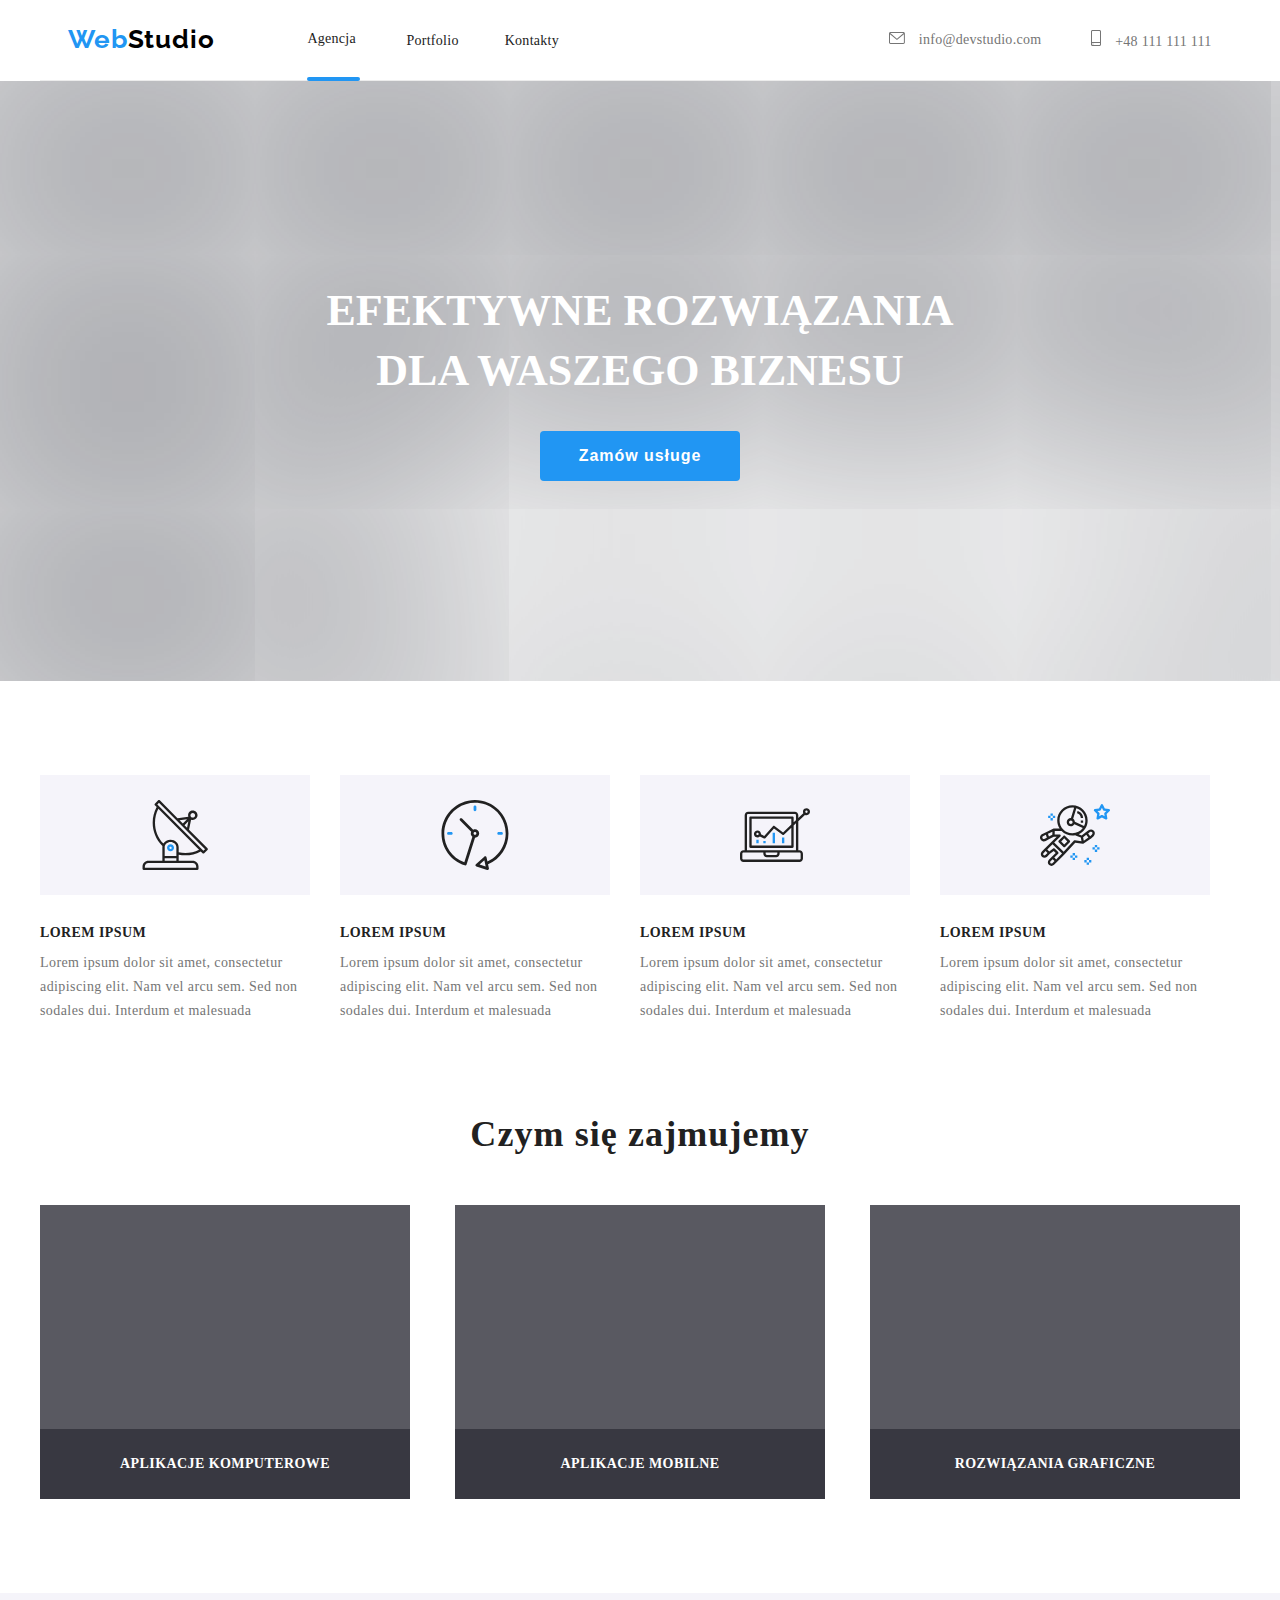
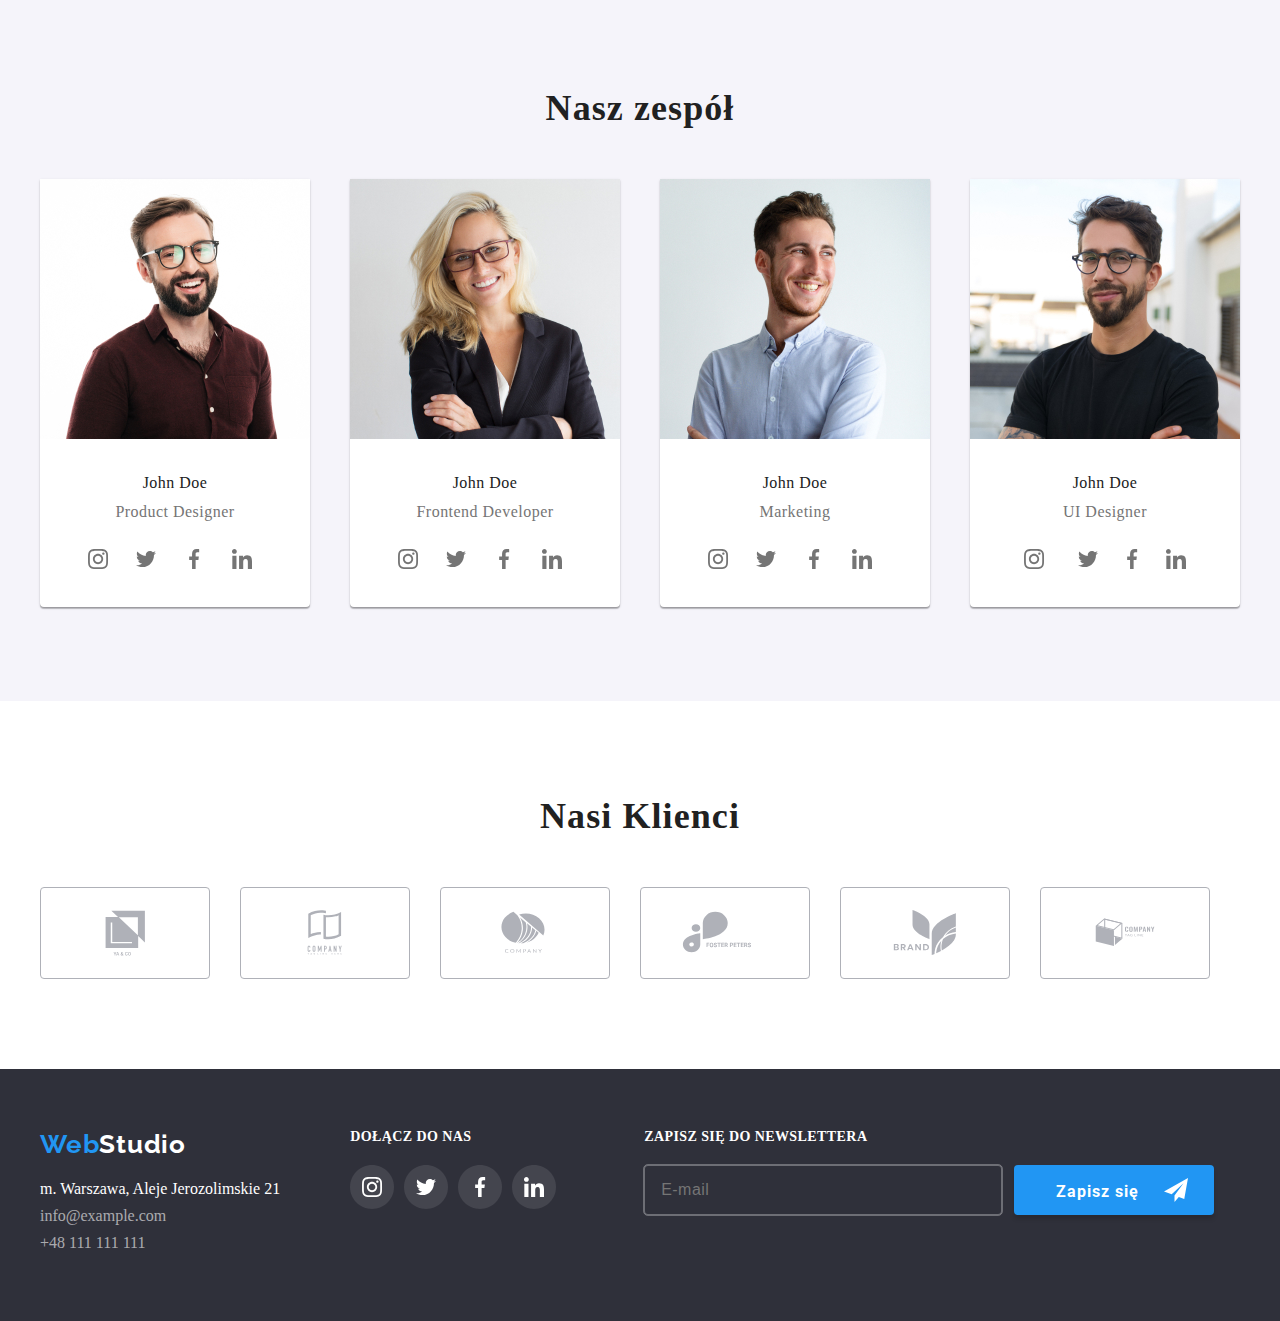
==== index.html @ 2e84eb8b "first commit" ====
<!DOCTYPE html>
<html lang="en">
  <head>
    <meta name="viewport" content="width=device-width, initial-scale=1.0" />
    <title>Studio</title>
    <link rel="preconnect" href="https://fonts.googleapis.com" />
    <link rel="preconnect" href="https://fonts.gstatic.com" crossorigin />
    <link
      href="https://fonts.googleapis.com/css2?family=Raleway:wght@700&family=Roboto:wght@400;500;700;900&display=swap"
      rel="stylesheet"
    />
    <link
      rel="stylesheet"
      href="https://cdnjs.cloudflare.com/ajax/libs/modern-normalize/1.1.0/modern-normalize.min.css"
      integrity="sha512-wpPYUAdjBVSE4KJnH1VR1HeZfpl1ub8YT/NKx4PuQ5NmX2tKuGu6U/JRp5y+Y8XG2tV+wKQpNHVUX03MfMFn9Q=="
      crossorigin="anonymous"
      referrerpolicy="no-referrer"
    />
    <link rel="stylesheet" href="css/styles_index.css" />
  </head>
  <body>
    <header>
      <div class="container">
        <div class="wrapper">
          <div class="navigation">
            <section>
              <h3>
                <a class="web-logo" href="index.html">
                  <span>Web</span><span class="web-logo1">Studio</span></a
                >
              </h3>
            </section>
            <nav>
              <ul class="index-menu">
                <li>
                  <a class="link" href="./index.html">Agencja</a>
                  <div class="active-site"></div>
                </li>
                <li><a class="link" href="./portfolio.html">Portfolio</a></li>
                <li><a class="link" href="#">Kontakty</a></li>
              </ul>
            </nav>
          </div>
          <section>
            <ul class="kontakt-index" style="display: flex">
              <li class="menu-kontact-list">
                <a
                  class="menu-kontakt-link link"
                  href="mailto:info@devstudio.com"
                  ><svg class="menu-icon" width="16" height="12">
                    <use href="zdjęcia/icon.svg#icon-envelope-1"></use>
                  </svg>
                  info@devstudio.com</a
                >
              </li>
              <li class="icon-header">
                <a class="menu-kontakt-link" href="tel:+48111111111">
                  <svg class="menu-icon" width="10" height="16">
                    <use href="./zdjęcia/icon.svg#icon-smartphone"></use>
                  </svg>
                  +48 111 111 111</a
                >
              </li>
            </ul>
          </section>
        </div>
      </div>
    </header>
    <main>
      <section class="poster-mid">
        <div class="container">
          <div class="post-mid-photo">
            <h1 class="solutions-letter">
              EFEKTYWNE ROZWIĄZANIA DLA WASZEGO BIZNESU
            </h1>
            <button class="button-service" type="button" data-modal-open>
              Zamów usługe
            </button>
            <div class="backdrop is-hidden" data-modal>
              <div class="modal">
                <button class="modal-close" data-modal-close>
                  <svg class="icon-close-modal" width="30" height="30">
                    <use href="zdjęcia/icon.svg#icon-close"></use>
                  </svg>
                </button>
                <form class="display-modal">
                  <h4 class="modal-h4">
                    Zostaw swoje dane w formularzu poniżej
                  </h4>
                  <div class="modal-label-name">
                    <label class="label-icon-name">
                      <span>Imie</span>
                      <svg class="icon-name-modal" width="18" height="18">
                        <use href="zdjęcia/icon.svg#icon-name"></use>
                      </svg>
                      <input
                        required
                        class="modal-name"
                        type="text"
                        name="username"
                      />
                    </label>
                  </div>
                  <div class="modal-label-phone">
                    <label class="label-icon-phone">
                      <span>Telefon</span>
                      <svg class="icon-phone-modal" width="18" height="18">
                        <use href="zdjęcia/icon.svg#icon-phone"></use>
                      </svg>
                      <input
                        required
                        class="modal-tel"
                        type="tel"
                        name="phone"
                      />
                    </label>
                  </div>
                  <div class="modal-label-mail">
                    <label class="label-icon-mail">
                      <span>Email</span>
                      <svg class="icon-mail-modal" width="18" height="18">
                        <use href="zdjęcia/icon.svg#icon-email"></use>
                      </svg>
                      <input
                        required
                        class="modal-email"
                        type="email"
                        name="email"
                      />
                    </label>
                  </div>
                  <label class="modal-label-feedback">
                    <span>Komentarz</span>
                    <textarea
                      class="modal-text text"
                      name="feedback"
                      row="5"
                      placeholder="Wprowadź tekst"
                    ></textarea>
                  </label>
                  <label class="accept-label" for="user-acceptance">
                    <input
                      required
                      class="acceptance-input checkbox-hidden"
                      type="checkbox"
                      name="acceptance"
                      id="user-acceptance"
                    />
                    <div class="acceptance-checked">
                      <svg class="vector" width="16" height="15">
                        <use
                          href="/goit-markup-hw-06/zdjęcia/icon.svg#icon-check"
                        ></use>
                      </svg>
                    </div>
                    <p>
                      Oświadczam iż akceptuję <a href=""> Regulamin </a> i
                      <a href=""> Politykę Prywatności </a>.
                    </p>
                  </label>
                  <button type="submit" class="modal-button">Wyślij</button>
                </form>
              </div>
            </div>
          </div>
        </div>
      </section>
      <!--Czym się zajmujemy-->
      <section class="empty-slot">
        <div class="container">
          <ul class="lorem-main">
            <li class="margin-lorem-index">
              <div class="box-lorem">
                <svg class="icon-group" width="70" height="70">
                  <use href="zdjęcia/icon.svg#icon-Group"></use>
                </svg>
              </div>
              <h4 class="h4">LOREM IPSUM</h4>
              <p class="lorem-description">
                Lorem ipsum dolor sit amet, consectetur adipiscing elit. Nam vel
                arcu sem. Sed non sodales dui. Interdum et malesuada
              </p>
            </li>
            <li class="margin-lorem-index">
              <div class="box-lorem">
                <svg class="icon-group" width="70" height="70">
                  <use href="zdjęcia/icon.svg#icon-clock-1"></use>
                </svg>
              </div>
              <h4 class="h4">LOREM IPSUM</h4>
              <p class="lorem-description">
                Lorem ipsum dolor sit amet, consectetur adipiscing elit. Nam vel
                arcu sem. Sed non sodales dui. Interdum et malesuada
              </p>
            </li>
            <li class="margin-lorem-index">
              <div class="box-lorem">
                <svg class="icon-group" width="70" height="70">
                  <use href="zdjęcia/icon.svg#icon-diagram-1"></use>
                </svg>
              </div>
              <h4 class="h4">LOREM IPSUM</h4>
              <p class="lorem-description">
                Lorem ipsum dolor sit amet, consectetur adipiscing elit. Nam vel
                arcu sem. Sed non sodales dui. Interdum et malesuada
              </p>
            </li>
            <li class="margin-lorem-index">
              <div class="box-lorem">
                <svg class="icon-group" width="70" height="70">
                  <use href="zdjęcia/icon.svg#icon-astronaut-1"></use>
                </svg>
              </div>
              <h4 class="h4">LOREM IPSUM</h4>
              <p class="lorem-description">
                Lorem ipsum dolor sit amet, consectetur adipiscing elit. Nam vel
                arcu sem. Sed non sodales dui. Interdum et malesuada
              </p>
            </li>
          </ul>
        </div>
        <div class="container">
          <h2 class="h2-what-we-do">Czym się zajmujemy</h2>
          <ul class="photo-what-we-do-index">
            <li>
              <div class="what-we-do-1 frame-what-we-do-description">
                <h3 class="what-we-do-description">APLIKACJE KOMPUTEROWE</h3>
              </div>
            </li>
            <li>
              <div class="what-we-do-2 frame-what-we-do-description">
                <h3 class="what-we-do-description">APLIKACJE MOBILNE</h3>
              </div>
            </li>
            <li>
              <div class="what-we-do-3 frame-what-we-do-description">
                <h3 class="what-we-do-description">ROZWIĄZANIA GRAFICZNE</h3>
              </div>
            </li>
          </ul>
        </div>
      </section>
      <section class="our-team-background">
        <div class="container">
          <!--Nasz zespół-->
          <h2 class="h2-our-team-index">Nasz zespół</h2>
          <ul class="our-team-photo-index">
            <li class="our-team-frame-index">
              <img
                src="zdjęcia/zespół/Facet_w_bordowej_koszuli.jpg"
                alt="Facet_w_bordowej_koszuli"
                width="270"
                height="260"
              />
              <h3 class="our-team-name">John Doe</h3>
              <p class="our-team-jobs-index">Product Designer</p>
              <div class="icon-team">
                <ul class="ul-our-team">
                  <li class="list-social">
                    <svg class="icon-social-team" width="44" height="44">
                      <use href="zdjęcia/icon.svg#icon-inst-2"></use>
                    </svg>
                    <svg class="icon-social-team" width="44" height="44">
                      <use href="zdjęcia/icon.svg#icon-twit"></use>
                    </svg>
                    <svg class="icon-social-team" width="44" height="44">
                      <use href="zdjęcia/icon.svg#icon-fb"></use>
                    </svg>
                    <svg class="icon-social-team" width="44" height="44">
                      <use href="zdjęcia/icon.svg#icon-inlink"></use>
                    </svg>
                  </li>
                </ul>
              </div>
            </li>
            <li class="our-team-frame-index">
              <img
                src="zdjęcia/zespół/Kobieta_w_czarnej_koszuli.jpg"
                alt="Kobieta_w_czarnej_koszuli"
                width="270"
                height="260"
              />
              <h3 class="our-team-name">John Doe</h3>
              <p class="our-team-jobs-index">Frontend Developer</p>
              <div class="icon-team">
                <ul class="ul-our-team">
                  <li class="list-social">
                    <a
                      class="footer-social-link"
                      href="https://www.instagram.com"
                      target="_blank"
                    ></a>
                    <svg class="icon-social-team" width="44" height="44">
                      <use href="zdjęcia/icon.svg#icon-inst-2"></use>
                    </svg>
                    <svg class="icon-social-team" width="44" height="44">
                      <use href="zdjęcia/icon.svg#icon-twit"></use>
                    </svg>
                    <svg class="icon-social-team" width="44" height="44">
                      <use href="zdjęcia/icon.svg#icon-fb"></use>
                    </svg>
                    <svg class="icon-social-team" width="44" height="44">
                      <use href="zdjęcia/icon.svg#icon-inlink"></use>
                    </svg>
                  </li>
                </ul>
              </div>
            </li>
            <li class="our-team-frame-index">
              <img
                src="zdjęcia/zespół/Facet_w_niebieskiej_koszuli.jpg"
                alt="Facet_w_niebieskiej_koszuli"
                width="270"
                height="260"
              />
              <h3 class="our-team-name">John Doe</h3>
              <p class="our-team-jobs-index">Marketing</p>
              <div class="icon-team">
                <ul class="ul-our-team">
                  <li class="list-social">
                    <a
                      class="footer-social-link"
                      href="https://www.instagram.com"
                      target="_blank"
                    ></a>
                    <svg class="icon-social-team" width="44" height="44">
                      <use href="zdjęcia/icon.svg#icon-inst-2"></use>
                    </svg>
                    <svg class="icon-social-team" width="44" height="44">
                      <use href="zdjęcia/icon.svg#icon-twit"></use>
                    </svg>
                    <svg class="icon-social-team" width="44" height="44">
                      <use href="zdjęcia/icon.svg#icon-fb"></use>
                    </svg>
                    <svg class="icon-social-team" width="44" height="44">
                      <use href="zdjęcia/icon.svg#icon-inlink"></use>
                    </svg>
                  </li>
                </ul>
              </div>
            </li>
            <li class="our-team-frame-index">
              <img
                src="zdjęcia/zespół/facet_w_czarnej_koszulce.jpg"
                alt="facet_w_czarnej_koszulce"
                width="270"
                height="260"
              />
              <h3 class="our-team-name">John Doe</h3>
              <p class="our-team-jobs-index">UI Designer</p>
              <div>
                <ul class="ul-our-team">
                  <li class="list-social">
                    <svg class="icon-social-team" width="44" height="44">
                      <use href="zdjęcia/icon.svg#icon-inst-2"></use>
                    </svg>
                  </li>
                  <li>
                    <svg class="icon-social-team" width="44" height="44">
                      <use href="zdjęcia/icon.svg#icon-twit"></use>
                    </svg>
                  </li>
                  <li>
                    <svg class="icon-social-team" width="44" height="44">
                      <use href="zdjęcia/icon.svg#icon-fb"></use>
                    </svg>
                  </li>
                  <li>
                    <svg class="icon-social-team" width="44" height="44">
                      <use href="zdjęcia/icon.svg#icon-inlink"></use>
                    </svg>
                  </li>
                </ul>
              </div>
            </li>
          </ul>
        </div>
      </section>
      <section>
        <div class="container">
          <h2 class="h2-our-customers">Nasi Klienci</h2>
          <ul class="our-customers-list">
            <li>
              <a class="social-icon-links" href="#">
                <div class="our-customers-frame">
                  <svg class="icon-customers" width="106" height="46">
                    <use href="zdjęcia/icon.svg#icon-Union"></use>
                  </svg></div
              ></a>
            </li>
            <li>
              <a class="social-icon-links" href="#">
                <div class="our-customers-frame">
                  <svg class="icon-customers" width="106" height="52">
                    <use href="zdjęcia/icon.svg#icon-company-ne"></use>
                  </svg></div
              ></a>
            </li>
            <li>
              <a class="social-icon-links" href="#">
                <div class="our-customers-frame">
                  <svg class="icon-customers" width="106" height="60">
                    <use href="zdjęcia/icon.svg#icon-company"></use>
                  </svg></div
              ></a>
            </li>
            <li>
              <a class="social-icon-links" href="#">
                <div class="our-customers-frame">
                  <svg class="icon-customers" width="106" height="60">
                    <use href="zdjęcia/icon.svg#icon-foster"></use>
                  </svg></div
              ></a>
            </li>
            <li>
              <a class="social-icon-links" href="#">
                <div class="our-customers-frame">
                  <svg class="icon-customers" width="106" height="60">
                    <use href="zdjęcia/icon.svg#icon-brand"></use>
                  </svg></div
              ></a>
            </li>
            <li>
              <a class="social-icon-links" href="#">
                <div class="our-customers-frame">
                  <svg class="icon-customers" width="106" height="60">
                    <use href="zdjęcia/icon.svg#icon-tagline"></use>
                  </svg></div
              ></a>
            </li>
          </ul>
        </div>
      </section>
    </main>
    <footer>
      <div class="container">
        <div class="footer-wrap">
          <div class="footer-logo">
            <a href="index.html" class="web-logo-footer"
              ><span>Web</span><span class="web-logo-footer-2">Studio</span>
            </a>
            <ul>
              <li class="footer-adress">
                <a
                  class="link-footer"
                  href="https://goo.gl/maps/wcyMzufaztNmCodf6"
                  target="_blank"
                  >m. Warszawa, Aleje Jerozolimskie 21</a
                >
              </li>
              <li class="footer-link">
                <a class="mail-tel-footer" href="mailto:info@example.com"
                  >info@example.com</a
                >
              </li>
              <li>
                <a class="mail-tel-footer" href="tel:+48111111111"
                  >+48 111 111 111</a
                >
              </li>
            </ul>
          </div>
          <div>
            <h4 class="h4-footer">DOŁĄCZ DO NAS</h4>
            <ul class="ul-footer">
              <li class="list-footer">
                <a
                  class="footer-social-link"
                  href="https://www.instagram.com"
                  target="_blank"
                ></a>
                <svg class="icon-social-fotter" width="44" height="44">
                  <use href="zdjęcia/icon.svg#icon-instfooter"></use>
                </svg>
              </li>
              <li class="list-footer">
                <a
                  class="footer-social-link"
                  href="https://www.instagram.com"
                  target="_blank"
                ></a>
                <svg class="icon-social-fotter" width="44" height="44">
                  <use href="zdjęcia/icon.svg#icon-twitfooter"></use>
                </svg>
              </li>
              <li class="list-footer">
                <a
                  class="footer-social-link"
                  href="https://www.instagram.com"
                  target="_blank"
                ></a>
                <svg class="icon-social-fotter" width="44" height="44">
                  <use href="zdjęcia/icon.svg#icon-fbfooter"></use>
                </svg>
              </li>
              <li class="list-footer">
                <a
                  class="footer-social-link"
                  href="https://www.instagram.com"
                  target="_blank"
                ></a>
                <svg class="icon-social-fotter" width="44" height="44">
                  <use href="zdjęcia/icon.svg#icon-infooter"></use>
                </svg>
              </li>
            </ul>
          </div>
          <div>
            <form class="newsletter-flex">
              <label class="newsletter">
                ZAPISZ SIĘ DO NEWSLETTERA
                <input
                  required
                  class="input-newsletter"
                  type="email"
                  name="email"
                  placeholder="E-mail"
                />
              </label>
              <button type="submit" class="newsletter-footer-button">
                Zapisz się
                <svg class="icon-newsletter-fotter" width="24" height="24">
                  <use href="zdjęcia/icon.svg#icon-letter"></use>
                </svg>
              </button>
            </form>
          </div>
        </div>
      </div>
    </footer>
    <script src="./modal/modal.js"></script>
  </body>
</html>
---- css/styles_index.css ----
* {
    box-sizing: border-box;
    margin: 0;
    padding: 0;
}



:root {
    --main-black: #212121;
    --main-grey: #757575;
    --main-blue: #2196F3;
    --main-white: #FFFFFF;
    --second-black: #000000;
    --border-color: #ECECEC;
    --background-color-icon: #F5F4FA;
    --icon-fill-color: #afb1b8;
    --cubic-bezier: cubic-bezier(0.4, 0, 0.2, 1);
}

.container {
    width: 1200px;
    margin: 0 auto;
}

a {
    text-decoration: none;
}

ul {
    list-style-type: none;
}

/* Header - Main - index */

.wrapper {
    display: flex;
    justify-content: center;
    align-items: center;
    border-bottom: solid 1px;
    border-color: var(--border-color);
}

.navigation {
    display: flex;
    justify-content: flex-start;
    align-items: center;
    list-style-type: none;
    padding-top: 24px;
    padding-bottom: 25px;
    gap: 93px;
}

.web-logo {
    font-family: 'Raleway';
    font-style: normal;
    font-weight: 700;
    font-size: 26px;
    line-height: 31px;
    letter-spacing: 0.03em;
    color: var(--main-blue);
}

.web-logo1 {
    font-family: 'Raleway';
    font-style: normal;
    font-weight: 700;
    font-size: 26px;
    line-height: 31px;
    letter-spacing: 0.03em;
    color: var(--second-black);
}

.index-menu {
    display: flex;
    justify-content: space-between;
    align-items: center;
    list-style-type: none;
    gap: 46px;
    
}

.menu {
    font-weight: 500;
    font-size: 14px;
    line-height: 1.15;
    letter-spacing: 0.02em;
    color: var(--main-grey);
}

.kontakt-index {
    gap: 50px;
    margin-left: 330px;
    color: var(--main-grey);

}

.menu-icon {
    fill: currentColor;
    margin-right: 10px;
}

.link{
    font-weight: 500;
    font-size: 14px;
    line-height: 16px;
    letter-spacing: 0.02em;
    color: var(--main-black);
}



.link:hover, .menu:hover, .menu-icon:hover {
    color: var(--main-blue);
}

.active-site {
    background: #2196F3;
    border-radius: 2px;
    position: relative;
    top: 30px;
}

.active-site::after {
    content: "";
    display: block;
    width: 53px;
    height: 4px;
    background-color: blue;
    visibility: hidden;
    
}


.menu-kontakt-link {
    font-weight: 500;
    font-size: 14px;
    line-height: 16px;
    letter-spacing: 0.02em;
    color: var(--main-grey);
    }


.menu-kontakt-link:hover,
.menu-kontakt-link:focus {
    color: var(--main-blue);
}



/* MainSection - Poster - Button */

.poster-mid {
    height: 600px;
    margin: 0;
    text-align: center;
    padding: 200px 0;
    background-size: cover;
    background-image: url(/goit-markup-hw-04/zdjęcia/Zajęcia/header.jpg);
    box-shadow: 200px 200px 400px 200px rgba(47, 48, 58, 0.39) inset;
}

.solutions-letter {
    margin: 0 auto;
    width: 696px;
    height: 120px;
    left: 452px;
    top: 280px;
    display: flex;
    justify-content: center;
    text-align: center;
    font-weight: 900;
    font-size: 44px;
    line-height: 60px;
    text-transform: uppercase;
    color: var(--main-white);
    
}

.button-service {
    background: #2196F3;
    color: var(--main-white);
    border-radius: 4px;
    font-weight: 700;
    font-size: 16px;
    line-height: 30px;
    letter-spacing: 0.06em;
    cursor: pointer;
    text-align: center;
    padding: 10px;
    width: 200px;
    border: none;
    margin-top: 30px;
}

.is-hidden {
    pointer-events: none;
    visibility: hidden;
    opacity: 0;
}

/*.modal {
    margin: auto;
    background: #ffffff;
    box-shadow: 0px 1px 3px rgba(0, 0, 0, 0.12), 0px 1px 1px rgba(0, 0, 0, 0.14),
    0px 2px 1px rgba(0, 0, 0, 0.2);
    width: 528px;
    min-height: 581px;
    top: 50%;
    left: 50%;
}*/

.modal {
    position: relative;
    width: 528px;
    height: 581px;
    text-align: center;
    background-color: #ffffff;
    cursor: auto;
    margin: auto;
}

.modal-close {
    position: relative;
    background-color: var(--white);
    cursor: pointer;
    width: 2em;
    height: 2em;
    border-radius: 50%;
    border: 1px solid rgba(0, 0, 0, 0.1);
    left: 237px;
    top: 8px;
}


.backdrop {
    display: flex;
    background-color: rgba(0, 0, 0, 0.2);
    position: fixed;
    left: 0;
    right: 0;
    top: 0;
    bottom: 0;
}

/*.display-modal {
    width: 468px;
    display: flex;
    flex-direction: column;
    justify-content: center;
    margin: 0 auto;
    margin-top: 2px;
}*/

.modal-h4 {
    font-weight: 700;
    font-size: 20px;
    line-height: 23px;
    text-align: center;
    letter-spacing: 0.03em;
    color: var(--main-black);
    margin-top: 2px;
    margin-bottom: 12px;
}


.modal-label-name {
    position: relative;
    width: 448px;
    margin: 0 auto;
}

.label-icon-name {
    display: flex;
    flex-direction: column;
    text-align: left;
    font-size: 12px;
    line-height: 1.5;
    letter-spacing: 0.01em;
    color: #757575;
    margin-bottom: 10px;
}

.icon-name-modal {
    position: absolute;
    content: '';
    top: 29px;
    left: 12px;
}

.modal-label-name:hover {
    cursor: pointer;
    fill: rgba(33, 150, 243, 1);
}

.modal-name {
    border: 1px solid rgba(33, 33, 33, 0.2);
    border-radius: 4px;
    padding-bottom: 5px;
    padding-left: 42px;
    padding-top: 12px;
    font-size: 16px;
    line-height: 1;
    transition: border 250ms cubic-bezier(0.4, 0, 0.2, 1);
    outline: 2px rgba(33, 155, 243, 1);
}

.modal-name:hover {
    border-color: rgba(33, 150, 243, 1);
}

.modal-label-phone {
    position: relative;
    width: 448px;
    margin: 0 auto;
}

.label-icon-phone {
    display: flex;
    flex-direction: column;
    text-align: left;
    font-size: 12px;
    line-height: 1.5;
    letter-spacing: 0.01em;
    color: #757575;
    margin-bottom: 10px;
}


.icon-phone-modal {
    position: absolute;
    content: '';
    top: 31px;
    left: 12px; 
}

.modal-tel {
    border: 1px solid rgba(33, 33, 33, 0.2);
        border-radius: 4px;
        padding-bottom: 5px;
        padding-left: 42px;
        padding-top: 12px;
        font-size: 16px;
        line-height: 1;
        transition: border 250ms cubic-bezier(0.4, 0, 0.2, 1);
        outline: 2px rgba(33, 155, 243, 1);
}

.modal-label-phone:hover {
    cursor: pointer;
    fill: rgba(33, 150, 243, 1);
}

.modal-tel:hover {
    border-color: rgba(33, 150, 243, 1);
}

.modal-label-mail {
    position: relative;
    width: 448px;
    margin: 0 auto;
}

.label-icon-mail {
    display: flex;
    flex-direction: column;
    text-align: left;
    font-size: 12px;
    line-height: 1.5;
    letter-spacing: 0.01em;
    color: #757575;
    margin-bottom: 10px;
}

.icon-mail-modal {
    position: absolute;
    content: '';
    top: 30px;
    left: 12px;
}

.modal-email {
    border: 1px solid rgba(33, 33, 33, 0.2);
    border-radius: 4px;
    padding-bottom: 5px;
    padding-left: 42px;
    padding-top: 12px;
    font-size: 16px;
    line-height: 1;
    transition: border 250ms cubic-bezier(0.4, 0, 0.2, 1);
    outline: 2px rgba(33, 155, 243, 1);
}

.modal-label-mail:hover {
    cursor: pointer;
    fill: rgba(33, 150, 243, 1);
}

.modal-email:hover {
    border-color: rgba(33, 150, 243, 1);
}

.modal-label-feedback {
    display: flex;
    flex-direction: column;
    text-align: left;
    font-size: 12px;
    line-height: 1.5;
    letter-spacing: 0.01em;
    color: #757575;
    margin-bottom: 10px;
    width: 448px;
    margin: 0 auto;
}

.modal-text {
    border: 1px solid rgba(33, 33, 33, 0.2);
    border-radius: 4px;
    height: 120px;
    padding-left: 16px;
    padding-top: 12px;
    font-size: 16px;
    line-height: 1.2;
    transition: border 250ms cubic-bezier(0.4, 0, 0.2, 1);
    outline: 2px rgba(33, 155, 243, 1);
    resize: none;
}


.modal-text:hover {
    border-color: rgba(33, 150, 243, 1);
}

textarea::placeholder {
    font-style: normal;
    font-weight: 400;
    font-size: 12px;
    line-height: 14px;
    letter-spacing: 0.01em;
    color: rgba(117, 117, 117, 0.5);
    width: 416px;
    height: 96px;
}


.accept-label {
font-size: 14px;
    line-height: 2;
    letter-spacing: 0.03em;
    color: #757575;
    margin-bottom: 30px;
    margin-top: 20px;
    display: flex;
    align-items: center;
    justify-content: center;
}

.acceptance-checked {
    width: 16px;
    height: 15px;
    border: 2.5px solid #212121;
    margin-right: 8px;
    border-radius: 4px;
    transition: border 250ms cubic-bezier(0.4, 0, 0.2, 1);
}

.vector {
    display: block;
    visibility: hidden;
    transition: visibility 250ms cubic-bezier(0.4, 0, 0.2, 1);
}

.acceptance-input:checked~.acceptance-checked {
    border: 0 solid #212121;
}

.checkbox-hidden {
    -moz-appearance: none;
    -webkit-appearance: none;
    appearance: none;
}

.acceptance-input:checked~.acceptance-checked .vector {
    display: block;
    visibility: visible;
}


.acceptance-checked:hover,
.acceptance-checked:focus {
    border: 4px solid #212121;
}


.modal-button {
    display: block;
    margin: 0 auto;
    font-weight: 700;
    font-size: 16px;
    line-height: 1.9;
    letter-spacing: 0.06em;
    color: #ffffff;
    background-color: #2196f3;
    cursor: pointer;
    border: none;
    box-shadow: 0px 4px 4px rgba(0, 0, 0, 0.15);
    border-radius: 4px;
    width: 200px;
    height: 50px;
    text-align: center;
    transition: background-color 250ms cubic-bezier(0.4, 0, 0.2, 1), color 250ms cubic-bezier(0.4, 0, 0.2, 1);
    margin-top: 20px;
}

/* MainSection - LoremIpsum - Icons */

.empty-slot {
    padding-top: 94px;
}

.lorem-main {
    display: flex;
    margin: 0 30px 94px 0;
}

.box-lorem {
    width: 270px;
    height: 120px;
    background-color: var(--background-color-icon);
    border-radius: 4px;
    display: flex;
    align-items: center;
    justify-content: center;
}

.icon-group {
    display: flex;
    justify-content: center;
    align-items: center;
}

.margin-lorem-index {
    margin-right: 30px;
    width: 270px;
    height: 120px;
    background-color: #f5f4fa;
    margin-bottom: 30px;
}

.h4 {
    font-weight: 700;
    font-size: 14px;
    line-height: 16px;
    letter-spacing: 0.03em;
    text-transform: uppercase;
    color: var(--main-black);
    padding-top: 30px;
}

.lorem-description {
    font-weight: 400;
    font-size: 14px;
    line-height: 24px;
    letter-spacing: 0.03em;
    color: var(--main-grey);
    width: 270px;
    padding-top: 10px;
}

/* MainSection - What We Do - Photo */ 

.h2-what-we-do {
    font-weight: 700;
    font-size: 36px;
    line-height: 42px;
    letter-spacing: 0.03em;
    color: var(--main-black);
    display: flex;
    justify-content: center;
    padding-top: 94px;
}

.photo-what-we-do-index {
    display: flex;
    justify-content: space-between;
    align-items: center;
    gap: 30px;
    padding-top: 50px;
    padding-bottom: 94px;
}

.frame-what-we-do-description {
    width: 370px;
    height: 70px;
    background: rgba(47, 48, 58, 0.8);
}

.what-we-do-description {
    font-style: normal;
    font-weight: 700;
    font-size: 14px;
    line-height: 16px;
    text-align: center;
    letter-spacing: 0.03em;
    text-transform: uppercase;
    padding-block: 251px 27px;
    color: var(--main-white);
}

.what-we-do-1 {
    background-image: url(/goit-markup-hw-05/zdjęcia/Zajęcia/pisanie_na_klawiaturze.jpg);
    width: 370px;
    height: 294px;
    box-shadow: 0px -70px 0px 0px rgba(47, 48, 58, 0.8) inset;
}

.what-we-do-2 {
    background-image:url(/goit-markup-hw-05/zdjęcia/Zajęcia/trzymanie_telefonu.jpg);
    width: 370px;
    height: 294px;
    box-shadow: 0px -70px 0px 0px rgba(47, 48, 58, 0.8) inset;
}

.what-we-do-3 {
    background-image: url(/goit-markup-hw-05/zdjęcia/Zajęcia/trzymanie_tabletu.jpg);
    width: 370px;
    height: 294px;
    box-shadow: 0px -70px 0px 0px rgba(47, 48, 58, 0.8) inset;
}

/* MainSection - Our Team - Photo - Description - Links */ 

.our-team-background {
    background: #F5F4FA;
}

.h2-our-team-index {
    font-weight: 700;
    font-size: 36px;
    line-height: 42px;
    letter-spacing: 0.03em;
    color: var(--main-black);
    display: flex;
    justify-content: center;
    padding-top: 94px;
}

.our-team-photo-index {
    display: flex;
    justify-content: space-between;
    align-items: center;
    gap: 30px;
    padding-top: 50px;
    padding-bottom: 94px;
}

.our-team-frame-index {
    width: 270px;
    height: 428px;
    left: 215px;
    top: 1635px;
    box-sizing: border-box;
    background: #FFFFFF;
    box-shadow: 0px 1px 3px rgba(0, 0, 0, 0.12), 0px 1px 1px rgba(0, 0, 0, 0.14), 0px 2px 1px rgba(0, 0, 0, 0.2);
    border-radius: 0px 0px 4px 4px;
}

.our-team-name {
    font-weight: 500;
    font-size: 16px;
    line-height: 19px;
    letter-spacing: 0.03em;
    color: var(--main-black);
    text-align: center;
    padding-block: 30px 10px;
}

.our-team-jobs-index {
    font-weight: 400;
    font-size: 16px;
    line-height: 19px;
    letter-spacing: 0.03em;
    color: var(--main-grey);
    text-align: center;
    padding-bottom: 16px;
}

.ul-our-team {
    display: flex;
    align-items: space-evenly;
    justify-content: center;
}

.list-social {
    margin-right: 10px;
    margin-bottom: 30px;
    height: 44px;
    color: #afb1b8;
    fill: currentColor;
}

.icon-social-team {
    fill: var(--main-grey);
}

.icon-social-team:hover {
    border-radius: 50%;
    cursor: pointer;
    background: var(--main-blue);
    fill: var(--main-white);
}

/* MainSection - Our Customers - Icon */


.h2-our-customers {
    font-weight: 700;
    font-size: 36px;
    line-height: 42px;
    letter-spacing: 0.03em;
    color: var(--main-black);
    display: flex;
    justify-content: center;
    padding-top: 94px;
}

.our-customers-list {
    display: flex;
    list-style: none;
    display: flex;
    justify-content: space-around;

}

.our-customers-frame {
    width: 170px;
    height: 92px;
    border: 1px solid currentColor;
    color: #afb1b8;
    fill: currentColor;
    border-radius: 4px;
    margin-right: 30px;
    margin-block: 50px 90px;
    display: flex;
    justify-content: center;
    align-items: center;
    text-align: center;
    
}


.our-customers-frame:hover {
    border-color: var(--main-blue);
    fill: var(--main-blue);
}


.icon-customers:hover {
    cursor: pointer;
    fill: var(--main-blue);
}






/* FooterSection - Logo - Adress - Icon */ 

footer {
    height: 252px;
    left: 0px;
    top: 2097px;
    background: #2F303A;
}

.footer-wrap {
    display: flex;
    padding-top: 60px;
    align-items: flex-start;
}

.footer-logo {
    display: inline-block;
    margin-right: 70px;
}

.web-logo-footer {
    font-family: 'Raleway';
    font-style: normal;
    font-weight: 700;
    font-size: 26px;
    line-height: 31px;
    letter-spacing: 0.03em;
    color: var(--main-blue);
}

.web-logo-footer-2 {
    font-family: 'Raleway';
    font-style: normal;
    font-weight: 700;
    font-size: 26px;
    line-height: 31px;
    letter-spacing: 0.03em;
    color: var(--main-white);
}

.footer-adress {
    padding-top: 20px;
}

.footer-link {
    padding-block: 9px;
}

.link-footer {
    color: #FFFFFF;
}

.link-footer:hover {
    color: var(--main-blue);
}

.mail-tel-footer {
    color: rgba(255, 255, 255, 0.6);
}

.mail-tel-footer:hover {
    color: var(--main-blue);
}

.h4-footer {
    font-style: normal;
    font-weight: 700;
    font-size: 14px;
    line-height: 16px;
    letter-spacing: 0.03em;
    text-transform: uppercase;
    color: #FFFFFF;
}

.ul-footer {
    margin-top: 20px;
    display: flex;
    align-items: center;
    justify-content: center;
}

.list-footer {
    margin-right: 10px;
    width: 44px;
    height: 44px;
}

.icon-social-fotter:hover {
    background: var(--main-blue);
    border-radius: 50%;
    cursor: pointer;
}

.newsletter-flex {
    display: flex;
    margin-left: auto;
    justify-content: space-between;
    align-items: flex-end;
    width: 570px;
    padding-bottom: 20px;
    margin-left: 78px;
}

.newsletter {
    font-weight: 700;
    font-size: 14px;
    line-height: 1.15;
    letter-spacing: 0.03em;
    text-transform: uppercase;
    color: #ffffff;
    transition: color 250ms cubic-bezier(0.4, 0, 0.2, 1);
}

.input-newsletter {
    display: block;
    width: 358px;
    height: 50px;
    border: 1px solid rgba(255, 255, 255, 0.3);
    border-radius: 4px;
    margin-top: 20px;
    background-color: #2f303a;
    padding-left: 16px;
    font-size: 16px;
    line-height: 1.25;
    letter-spacing: 0.03em;
    color: white;
    transition: border 250ms cubic-bezier(0.4, 0, 0.2, 1);
    outline: 1px solid rgba(255, 255, 255, 0.3);
}

.newsletter-footer-button {
    font-family: 'Roboto';
    font-style: normal;
    position: relative;
    font-weight: 700;
    font-size: 16px;
    line-height: 1.9;
    letter-spacing: 0.06em;
    color: #ffffff;
    background-color: #2196f3;
    cursor: pointer;
    border: none;
    box-shadow: 0px 4px 4px rgba(0, 0, 0, 0.15);
    border-radius: 4px;
    width: 200px;
    height: 50px;
    text-align: left;
    padding-left: 42px;
}

.icon-newsletter-fotter {
   position:relative;
    left: 20px;
    top: 5px;
}
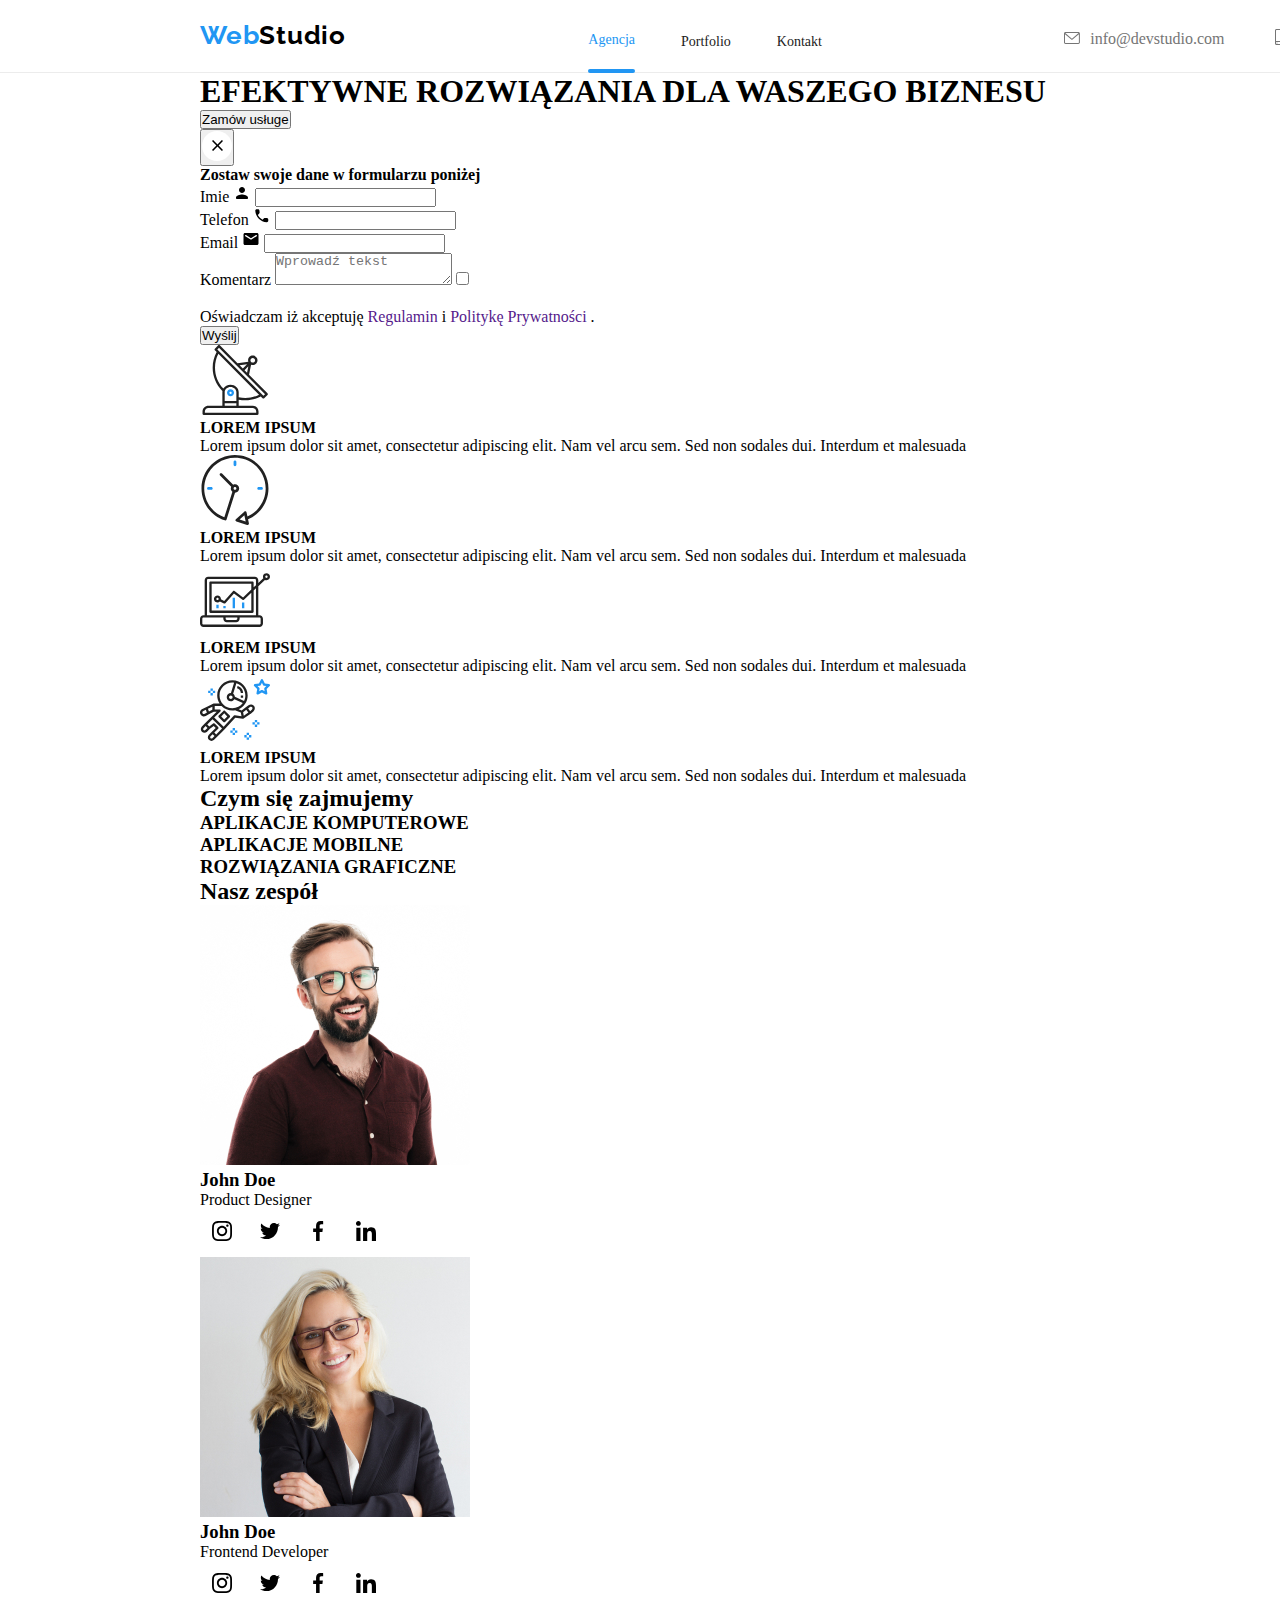
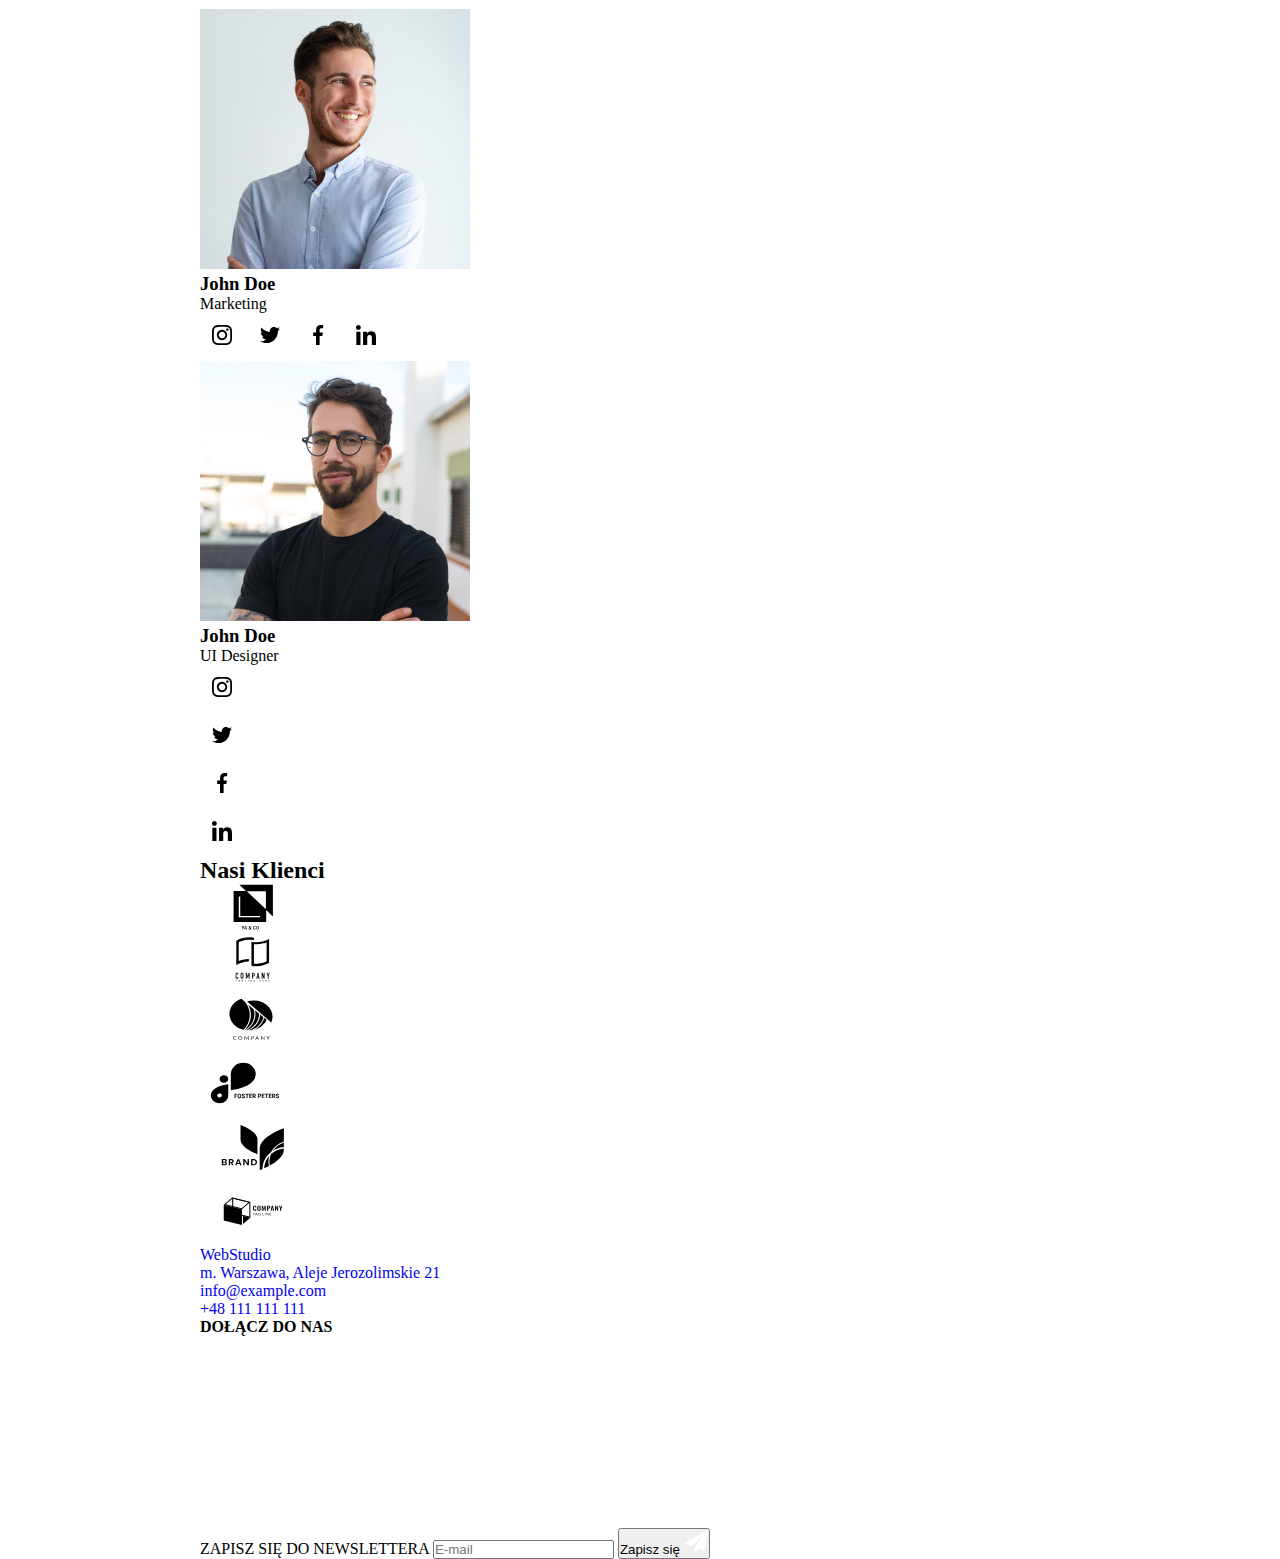
==== commit fa7c07d3: "first" ====
--- a/index.html
+++ b/index.html
@@ -16,518 +16,510 @@
       crossorigin="anonymous"
       referrerpolicy="no-referrer"
     />
-    <link rel="stylesheet" href="css/styles_index.css" />
+    <link rel="stylesheet" href="css/main.min.css" />
   </head>
   <body>
-    <header>
-      <div class="container">
-        <div class="wrapper">
-          <div class="navigation">
-            <section>
-              <h3>
-                <a class="web-logo" href="index.html">
-                  <span>Web</span><span class="web-logo1">Studio</span></a
-                >
-              </h3>
-            </section>
-            <nav>
-              <ul class="index-menu">
-                <li>
-                  <a class="link" href="./index.html">Agencja</a>
-                  <div class="active-site"></div>
-                </li>
-                <li><a class="link" href="./portfolio.html">Portfolio</a></li>
-                <li><a class="link" href="#">Kontakty</a></li>
-              </ul>
-            </nav>
-          </div>
-          <section>
-            <ul class="kontakt-index" style="display: flex">
-              <li class="menu-kontact-list">
-                <a
-                  class="menu-kontakt-link link"
-                  href="mailto:info@devstudio.com"
-                  ><svg class="menu-icon" width="16" height="12">
-                    <use href="zdjęcia/icon.svg#icon-envelope-1"></use>
-                  </svg>
-                  info@devstudio.com</a
-                >
-              </li>
-              <li class="icon-header">
-                <a class="menu-kontakt-link" href="tel:+48111111111">
-                  <svg class="menu-icon" width="10" height="16">
-                    <use href="./zdjęcia/icon.svg#icon-smartphone"></use>
-                  </svg>
-                  +48 111 111 111</a
-                >
-              </li>
-            </ul>
-          </section>
+    <div class="page-wrapper">
+      <header class="header-wrapper header--box">
+        <!--start component logo -->
+        <section>
+          <a href="index.html" class="web-logo__blue">
+            <span>Web</span><span class="web-logo__black">Studio</span>
+          </a>
+        </section>
+        <!-- end component logo -->
+        <nav class="nav-position">
+          <ul class="nav">
+            <li>
+              <a class="nav__link__text" href="index.html"
+                ><span class="nav__text--side-active">Agencja</span></a
+              >
+            </li>
+            <li>
+              <a class="nav__link__text" href="portfolio.html">Portfolio</a>
+            </li>
+            <li>
+              <a class="nav__link__text" href="#">Kontakt</a>
+            </li>
+          </ul>
+        </nav>
+        <div class="header__contacts__wrapper">
+          <a class="header__link--color" href="mailto:info@devstudio.com">
+            <svg class="header__icon-envelope">
+              <use href="zdjęcia/icon.svg#icon-envelope-1"></use></svg
+            >info@devstudio.com</a
+          >
+
+          <a class="header__link--color" href="tel:+48111111111">
+            <svg class="header__icon-smartphone">
+              <use href="zdjęcia/icon.svg#icon-smartphone"></use></svg
+            >+48 111 111 111</a
+          >
         </div>
-      </div>
-    </header>
-    <main>
-      <section class="poster-mid">
-        <div class="container">
-          <div class="post-mid-photo">
-            <h1 class="solutions-letter">
-              EFEKTYWNE ROZWIĄZANIA DLA WASZEGO BIZNESU
-            </h1>
-            <button class="button-service" type="button" data-modal-open>
-              Zamów usługe
-            </button>
-            <div class="backdrop is-hidden" data-modal>
-              <div class="modal">
-                <button class="modal-close" data-modal-close>
-                  <svg class="icon-close-modal" width="30" height="30">
-                    <use href="zdjęcia/icon.svg#icon-close"></use>
-                  </svg>
-                </button>
-                <form class="display-modal">
-                  <h4 class="modal-h4">
-                    Zostaw swoje dane w formularzu poniżej
-                  </h4>
-                  <div class="modal-label-name">
-                    <label class="label-icon-name">
-                      <span>Imie</span>
-                      <svg class="icon-name-modal" width="18" height="18">
-                        <use href="zdjęcia/icon.svg#icon-name"></use>
-                      </svg>
+      </header>
+      <main>
+        <section class="poster-mid">
+          <div class="container">
+            <div class="post-mid-photo">
+              <h1 class="solutions-letter">
+                EFEKTYWNE ROZWIĄZANIA DLA WASZEGO BIZNESU
+              </h1>
+              <button class="button-service" type="button" data-modal-open>
+                Zamów usługe
+              </button>
+              <div class="backdrop is-hidden" data-modal>
+                <div class="modal">
+                  <button class="modal-close" data-modal-close>
+                    <svg class="icon-close-modal" width="30" height="30">
+                      <use href="zdjęcia/icon.svg#icon-close"></use>
+                    </svg>
+                  </button>
+                  <form class="display-modal">
+                    <h4 class="modal-h4">
+                      Zostaw swoje dane w formularzu poniżej
+                    </h4>
+                    <div class="modal-label-name">
+                      <label class="label-icon-name">
+                        <span>Imie</span>
+                        <svg class="icon-name-modal" width="18" height="18">
+                          <use href="zdjęcia/icon.svg#icon-name"></use>
+                        </svg>
+                        <input
+                          required
+                          class="modal-name"
+                          type="text"
+                          name="username"
+                        />
+                      </label>
+                    </div>
+                    <div class="modal-label-phone">
+                      <label class="label-icon-phone">
+                        <span>Telefon</span>
+                        <svg class="icon-phone-modal" width="18" height="18">
+                          <use href="zdjęcia/icon.svg#icon-phone"></use>
+                        </svg>
+                        <input
+                          required
+                          class="modal-tel"
+                          type="tel"
+                          name="phone"
+                        />
+                      </label>
+                    </div>
+                    <div class="modal-label-mail">
+                      <label class="label-icon-mail">
+                        <span>Email</span>
+                        <svg class="icon-mail-modal" width="18" height="18">
+                          <use href="zdjęcia/icon.svg#icon-email"></use>
+                        </svg>
+                        <input
+                          required
+                          class="modal-email"
+                          type="email"
+                          name="email"
+                        />
+                      </label>
+                    </div>
+                    <label class="modal-label-feedback">
+                      <span>Komentarz</span>
+                      <textarea
+                        class="modal-text text"
+                        name="feedback"
+                        row="5"
+                        placeholder="Wprowadź tekst"
+                      ></textarea>
+                    </label>
+                    <label class="accept-label" for="user-acceptance">
                       <input
                         required
-                        class="modal-name"
-                        type="text"
-                        name="username"
+                        class="acceptance-input checkbox-hidden"
+                        type="checkbox"
+                        name="acceptance"
+                        id="user-acceptance"
                       />
+                      <div class="acceptance-checked">
+                        <svg class="vector" width="16" height="15">
+                          <use
+                            href="/goit-markup-hw-06/zdjęcia/icon.svg#icon-check"
+                          ></use>
+                        </svg>
+                      </div>
+                      <p>
+                        Oświadczam iż akceptuję <a href=""> Regulamin </a> i
+                        <a href=""> Politykę Prywatności </a>.
+                      </p>
                     </label>
-                  </div>
-                  <div class="modal-label-phone">
-                    <label class="label-icon-phone">
-                      <span>Telefon</span>
-                      <svg class="icon-phone-modal" width="18" height="18">
-                        <use href="zdjęcia/icon.svg#icon-phone"></use>
-                      </svg>
-                      <input
-                        required
-                        class="modal-tel"
-                        type="tel"
-                        name="phone"
-                      />
-                    </label>
-                  </div>
-                  <div class="modal-label-mail">
-                    <label class="label-icon-mail">
-                      <span>Email</span>
-                      <svg class="icon-mail-modal" width="18" height="18">
-                        <use href="zdjęcia/icon.svg#icon-email"></use>
-                      </svg>
-                      <input
-                        required
-                        class="modal-email"
-                        type="email"
-                        name="email"
-                      />
-                    </label>
-                  </div>
-                  <label class="modal-label-feedback">
-                    <span>Komentarz</span>
-                    <textarea
-                      class="modal-text text"
-                      name="feedback"
-                      row="5"
-                      placeholder="Wprowadź tekst"
-                    ></textarea>
-                  </label>
-                  <label class="accept-label" for="user-acceptance">
-                    <input
-                      required
-                      class="acceptance-input checkbox-hidden"
-                      type="checkbox"
-                      name="acceptance"
-                      id="user-acceptance"
-                    />
-                    <div class="acceptance-checked">
-                      <svg class="vector" width="16" height="15">
-                        <use
-                          href="/goit-markup-hw-06/zdjęcia/icon.svg#icon-check"
-                        ></use>
-                      </svg>
-                    </div>
-                    <p>
-                      Oświadczam iż akceptuję <a href=""> Regulamin </a> i
-                      <a href=""> Politykę Prywatności </a>.
-                    </p>
-                  </label>
-                  <button type="submit" class="modal-button">Wyślij</button>
-                </form>
+                    <button type="submit" class="modal-button">Wyślij</button>
+                  </form>
+                </div>
               </div>
             </div>
           </div>
-        </div>
-      </section>
-      <!--Czym się zajmujemy-->
-      <section class="empty-slot">
-        <div class="container">
-          <ul class="lorem-main">
-            <li class="margin-lorem-index">
-              <div class="box-lorem">
-                <svg class="icon-group" width="70" height="70">
-                  <use href="zdjęcia/icon.svg#icon-Group"></use>
-                </svg>
-              </div>
-              <h4 class="h4">LOREM IPSUM</h4>
-              <p class="lorem-description">
-                Lorem ipsum dolor sit amet, consectetur adipiscing elit. Nam vel
-                arcu sem. Sed non sodales dui. Interdum et malesuada
-              </p>
-            </li>
-            <li class="margin-lorem-index">
-              <div class="box-lorem">
-                <svg class="icon-group" width="70" height="70">
-                  <use href="zdjęcia/icon.svg#icon-clock-1"></use>
-                </svg>
-              </div>
-              <h4 class="h4">LOREM IPSUM</h4>
-              <p class="lorem-description">
-                Lorem ipsum dolor sit amet, consectetur adipiscing elit. Nam vel
-                arcu sem. Sed non sodales dui. Interdum et malesuada
-              </p>
-            </li>
-            <li class="margin-lorem-index">
-              <div class="box-lorem">
-                <svg class="icon-group" width="70" height="70">
-                  <use href="zdjęcia/icon.svg#icon-diagram-1"></use>
-                </svg>
-              </div>
-              <h4 class="h4">LOREM IPSUM</h4>
-              <p class="lorem-description">
-                Lorem ipsum dolor sit amet, consectetur adipiscing elit. Nam vel
-                arcu sem. Sed non sodales dui. Interdum et malesuada
-              </p>
-            </li>
-            <li class="margin-lorem-index">
-              <div class="box-lorem">
-                <svg class="icon-group" width="70" height="70">
-                  <use href="zdjęcia/icon.svg#icon-astronaut-1"></use>
-                </svg>
-              </div>
-              <h4 class="h4">LOREM IPSUM</h4>
-              <p class="lorem-description">
-                Lorem ipsum dolor sit amet, consectetur adipiscing elit. Nam vel
-                arcu sem. Sed non sodales dui. Interdum et malesuada
-              </p>
-            </li>
-          </ul>
-        </div>
-        <div class="container">
-          <h2 class="h2-what-we-do">Czym się zajmujemy</h2>
-          <ul class="photo-what-we-do-index">
-            <li>
-              <div class="what-we-do-1 frame-what-we-do-description">
-                <h3 class="what-we-do-description">APLIKACJE KOMPUTEROWE</h3>
-              </div>
-            </li>
-            <li>
-              <div class="what-we-do-2 frame-what-we-do-description">
-                <h3 class="what-we-do-description">APLIKACJE MOBILNE</h3>
-              </div>
-            </li>
-            <li>
-              <div class="what-we-do-3 frame-what-we-do-description">
-                <h3 class="what-we-do-description">ROZWIĄZANIA GRAFICZNE</h3>
-              </div>
-            </li>
-          </ul>
-        </div>
-      </section>
-      <section class="our-team-background">
-        <div class="container">
-          <!--Nasz zespół-->
-          <h2 class="h2-our-team-index">Nasz zespół</h2>
-          <ul class="our-team-photo-index">
-            <li class="our-team-frame-index">
-              <img
-                src="zdjęcia/zespół/Facet_w_bordowej_koszuli.jpg"
-                alt="Facet_w_bordowej_koszuli"
-                width="270"
-                height="260"
-              />
-              <h3 class="our-team-name">John Doe</h3>
-              <p class="our-team-jobs-index">Product Designer</p>
-              <div class="icon-team">
-                <ul class="ul-our-team">
-                  <li class="list-social">
-                    <svg class="icon-social-team" width="44" height="44">
-                      <use href="zdjęcia/icon.svg#icon-inst-2"></use>
-                    </svg>
-                    <svg class="icon-social-team" width="44" height="44">
-                      <use href="zdjęcia/icon.svg#icon-twit"></use>
-                    </svg>
-                    <svg class="icon-social-team" width="44" height="44">
-                      <use href="zdjęcia/icon.svg#icon-fb"></use>
-                    </svg>
-                    <svg class="icon-social-team" width="44" height="44">
-                      <use href="zdjęcia/icon.svg#icon-inlink"></use>
-                    </svg>
-                  </li>
-                </ul>
-              </div>
-            </li>
-            <li class="our-team-frame-index">
-              <img
-                src="zdjęcia/zespół/Kobieta_w_czarnej_koszuli.jpg"
-                alt="Kobieta_w_czarnej_koszuli"
-                width="270"
-                height="260"
-              />
-              <h3 class="our-team-name">John Doe</h3>
-              <p class="our-team-jobs-index">Frontend Developer</p>
-              <div class="icon-team">
-                <ul class="ul-our-team">
-                  <li class="list-social">
-                    <a
-                      class="footer-social-link"
-                      href="https://www.instagram.com"
-                      target="_blank"
-                    ></a>
-                    <svg class="icon-social-team" width="44" height="44">
-                      <use href="zdjęcia/icon.svg#icon-inst-2"></use>
-                    </svg>
-                    <svg class="icon-social-team" width="44" height="44">
-                      <use href="zdjęcia/icon.svg#icon-twit"></use>
-                    </svg>
-                    <svg class="icon-social-team" width="44" height="44">
-                      <use href="zdjęcia/icon.svg#icon-fb"></use>
-                    </svg>
-                    <svg class="icon-social-team" width="44" height="44">
-                      <use href="zdjęcia/icon.svg#icon-inlink"></use>
-                    </svg>
-                  </li>
-                </ul>
-              </div>
-            </li>
-            <li class="our-team-frame-index">
-              <img
-                src="zdjęcia/zespół/Facet_w_niebieskiej_koszuli.jpg"
-                alt="Facet_w_niebieskiej_koszuli"
-                width="270"
-                height="260"
-              />
-              <h3 class="our-team-name">John Doe</h3>
-              <p class="our-team-jobs-index">Marketing</p>
-              <div class="icon-team">
-                <ul class="ul-our-team">
-                  <li class="list-social">
-                    <a
-                      class="footer-social-link"
-                      href="https://www.instagram.com"
-                      target="_blank"
-                    ></a>
-                    <svg class="icon-social-team" width="44" height="44">
-                      <use href="zdjęcia/icon.svg#icon-inst-2"></use>
-                    </svg>
-                    <svg class="icon-social-team" width="44" height="44">
-                      <use href="zdjęcia/icon.svg#icon-twit"></use>
-                    </svg>
-                    <svg class="icon-social-team" width="44" height="44">
-                      <use href="zdjęcia/icon.svg#icon-fb"></use>
-                    </svg>
-                    <svg class="icon-social-team" width="44" height="44">
-                      <use href="zdjęcia/icon.svg#icon-inlink"></use>
-                    </svg>
-                  </li>
-                </ul>
-              </div>
-            </li>
-            <li class="our-team-frame-index">
-              <img
-                src="zdjęcia/zespół/facet_w_czarnej_koszulce.jpg"
-                alt="facet_w_czarnej_koszulce"
-                width="270"
-                height="260"
-              />
-              <h3 class="our-team-name">John Doe</h3>
-              <p class="our-team-jobs-index">UI Designer</p>
-              <div>
-                <ul class="ul-our-team">
-                  <li class="list-social">
-                    <svg class="icon-social-team" width="44" height="44">
-                      <use href="zdjęcia/icon.svg#icon-inst-2"></use>
-                    </svg>
-                  </li>
-                  <li>
-                    <svg class="icon-social-team" width="44" height="44">
-                      <use href="zdjęcia/icon.svg#icon-twit"></use>
-                    </svg>
-                  </li>
-                  <li>
-                    <svg class="icon-social-team" width="44" height="44">
-                      <use href="zdjęcia/icon.svg#icon-fb"></use>
-                    </svg>
-                  </li>
-                  <li>
-                    <svg class="icon-social-team" width="44" height="44">
-                      <use href="zdjęcia/icon.svg#icon-inlink"></use>
-                    </svg>
-                  </li>
-                </ul>
-              </div>
-            </li>
-          </ul>
-        </div>
-      </section>
-      <section>
-        <div class="container">
-          <h2 class="h2-our-customers">Nasi Klienci</h2>
-          <ul class="our-customers-list">
-            <li>
-              <a class="social-icon-links" href="#">
-                <div class="our-customers-frame">
-                  <svg class="icon-customers" width="106" height="46">
-                    <use href="zdjęcia/icon.svg#icon-Union"></use>
-                  </svg></div
-              ></a>
-            </li>
-            <li>
-              <a class="social-icon-links" href="#">
-                <div class="our-customers-frame">
-                  <svg class="icon-customers" width="106" height="52">
-                    <use href="zdjęcia/icon.svg#icon-company-ne"></use>
-                  </svg></div
-              ></a>
-            </li>
-            <li>
-              <a class="social-icon-links" href="#">
-                <div class="our-customers-frame">
-                  <svg class="icon-customers" width="106" height="60">
-                    <use href="zdjęcia/icon.svg#icon-company"></use>
-                  </svg></div
-              ></a>
-            </li>
-            <li>
-              <a class="social-icon-links" href="#">
-                <div class="our-customers-frame">
-                  <svg class="icon-customers" width="106" height="60">
-                    <use href="zdjęcia/icon.svg#icon-foster"></use>
-                  </svg></div
-              ></a>
-            </li>
-            <li>
-              <a class="social-icon-links" href="#">
-                <div class="our-customers-frame">
-                  <svg class="icon-customers" width="106" height="60">
-                    <use href="zdjęcia/icon.svg#icon-brand"></use>
-                  </svg></div
-              ></a>
-            </li>
-            <li>
-              <a class="social-icon-links" href="#">
-                <div class="our-customers-frame">
-                  <svg class="icon-customers" width="106" height="60">
-                    <use href="zdjęcia/icon.svg#icon-tagline"></use>
-                  </svg></div
-              ></a>
-            </li>
-          </ul>
-        </div>
-      </section>
-    </main>
-    <footer>
-      <div class="container">
-        <div class="footer-wrap">
-          <div class="footer-logo">
-            <a href="index.html" class="web-logo-footer"
-              ><span>Web</span><span class="web-logo-footer-2">Studio</span>
-            </a>
-            <ul>
-              <li class="footer-adress">
-                <a
-                  class="link-footer"
-                  href="https://goo.gl/maps/wcyMzufaztNmCodf6"
-                  target="_blank"
-                  >m. Warszawa, Aleje Jerozolimskie 21</a
-                >
-              </li>
-              <li class="footer-link">
-                <a class="mail-tel-footer" href="mailto:info@example.com"
-                  >info@example.com</a
-                >
-              </li>
-              <li>
-                <a class="mail-tel-footer" href="tel:+48111111111"
-                  >+48 111 111 111</a
-                >
+        </section>
+        <!--Czym się zajmujemy-->
+        <section class="empty-slot">
+          <div class="container">
+            <ul class="lorem-main">
+              <li class="margin-lorem-index">
+                <div class="box-lorem">
+                  <svg class="icon-group" width="70" height="70">
+                    <use href="zdjęcia/icon.svg#icon-Group"></use>
+                  </svg>
+                </div>
+                <h4 class="h4">LOREM IPSUM</h4>
+                <p class="lorem-description">
+                  Lorem ipsum dolor sit amet, consectetur adipiscing elit. Nam
+                  vel arcu sem. Sed non sodales dui. Interdum et malesuada
+                </p>
+              </li>
+              <li class="margin-lorem-index">
+                <div class="box-lorem">
+                  <svg class="icon-group" width="70" height="70">
+                    <use href="zdjęcia/icon.svg#icon-clock-1"></use>
+                  </svg>
+                </div>
+                <h4 class="h4">LOREM IPSUM</h4>
+                <p class="lorem-description">
+                  Lorem ipsum dolor sit amet, consectetur adipiscing elit. Nam
+                  vel arcu sem. Sed non sodales dui. Interdum et malesuada
+                </p>
+              </li>
+              <li class="margin-lorem-index">
+                <div class="box-lorem">
+                  <svg class="icon-group" width="70" height="70">
+                    <use href="zdjęcia/icon.svg#icon-diagram-1"></use>
+                  </svg>
+                </div>
+                <h4 class="h4">LOREM IPSUM</h4>
+                <p class="lorem-description">
+                  Lorem ipsum dolor sit amet, consectetur adipiscing elit. Nam
+                  vel arcu sem. Sed non sodales dui. Interdum et malesuada
+                </p>
+              </li>
+              <li class="margin-lorem-index">
+                <div class="box-lorem">
+                  <svg class="icon-group" width="70" height="70">
+                    <use href="zdjęcia/icon.svg#icon-astronaut-1"></use>
+                  </svg>
+                </div>
+                <h4 class="h4">LOREM IPSUM</h4>
+                <p class="lorem-description">
+                  Lorem ipsum dolor sit amet, consectetur adipiscing elit. Nam
+                  vel arcu sem. Sed non sodales dui. Interdum et malesuada
+                </p>
               </li>
             </ul>
           </div>
-          <div>
-            <h4 class="h4-footer">DOŁĄCZ DO NAS</h4>
-            <ul class="ul-footer">
-              <li class="list-footer">
-                <a
-                  class="footer-social-link"
-                  href="https://www.instagram.com"
-                  target="_blank"
-                ></a>
-                <svg class="icon-social-fotter" width="44" height="44">
-                  <use href="zdjęcia/icon.svg#icon-instfooter"></use>
-                </svg>
-              </li>
-              <li class="list-footer">
-                <a
-                  class="footer-social-link"
-                  href="https://www.instagram.com"
-                  target="_blank"
-                ></a>
-                <svg class="icon-social-fotter" width="44" height="44">
-                  <use href="zdjęcia/icon.svg#icon-twitfooter"></use>
-                </svg>
-              </li>
-              <li class="list-footer">
-                <a
-                  class="footer-social-link"
-                  href="https://www.instagram.com"
-                  target="_blank"
-                ></a>
-                <svg class="icon-social-fotter" width="44" height="44">
-                  <use href="zdjęcia/icon.svg#icon-fbfooter"></use>
-                </svg>
-              </li>
-              <li class="list-footer">
-                <a
-                  class="footer-social-link"
-                  href="https://www.instagram.com"
-                  target="_blank"
-                ></a>
-                <svg class="icon-social-fotter" width="44" height="44">
-                  <use href="zdjęcia/icon.svg#icon-infooter"></use>
-                </svg>
+          <div class="container">
+            <h2 class="h2-what-we-do">Czym się zajmujemy</h2>
+            <ul class="photo-what-we-do-index">
+              <li>
+                <div class="what-we-do-1 frame-what-we-do-description">
+                  <h3 class="what-we-do-description">APLIKACJE KOMPUTEROWE</h3>
+                </div>
+              </li>
+              <li>
+                <div class="what-we-do-2 frame-what-we-do-description">
+                  <h3 class="what-we-do-description">APLIKACJE MOBILNE</h3>
+                </div>
+              </li>
+              <li>
+                <div class="what-we-do-3 frame-what-we-do-description">
+                  <h3 class="what-we-do-description">ROZWIĄZANIA GRAFICZNE</h3>
+                </div>
               </li>
             </ul>
           </div>
-          <div>
-            <form class="newsletter-flex">
-              <label class="newsletter">
-                ZAPISZ SIĘ DO NEWSLETTERA
-                <input
-                  required
-                  class="input-newsletter"
-                  type="email"
-                  name="email"
-                  placeholder="E-mail"
+        </section>
+        <section class="our-team-background">
+          <div class="container">
+            <!--Nasz zespół-->
+            <h2 class="h2-our-team-index">Nasz zespół</h2>
+            <ul class="our-team-photo-index">
+              <li class="our-team-frame-index">
+                <img
+                  src="zdjęcia/zespół/Facet_w_bordowej_koszuli.jpg"
+                  alt="Facet_w_bordowej_koszuli"
+                  width="270"
+                  height="260"
                 />
-              </label>
-              <button type="submit" class="newsletter-footer-button">
-                Zapisz się
-                <svg class="icon-newsletter-fotter" width="24" height="24">
-                  <use href="zdjęcia/icon.svg#icon-letter"></use>
-                </svg>
-              </button>
-            </form>
+                <h3 class="our-team-name">John Doe</h3>
+                <p class="our-team-jobs-index">Product Designer</p>
+                <div class="icon-team">
+                  <ul class="ul-our-team">
+                    <li class="list-social">
+                      <svg class="icon-social-team" width="44" height="44">
+                        <use href="zdjęcia/icon.svg#icon-inst-2"></use>
+                      </svg>
+                      <svg class="icon-social-team" width="44" height="44">
+                        <use href="zdjęcia/icon.svg#icon-twit"></use>
+                      </svg>
+                      <svg class="icon-social-team" width="44" height="44">
+                        <use href="zdjęcia/icon.svg#icon-fb"></use>
+                      </svg>
+                      <svg class="icon-social-team" width="44" height="44">
+                        <use href="zdjęcia/icon.svg#icon-inlink"></use>
+                      </svg>
+                    </li>
+                  </ul>
+                </div>
+              </li>
+              <li class="our-team-frame-index">
+                <img
+                  src="zdjęcia/zespół/Kobieta_w_czarnej_koszuli.jpg"
+                  alt="Kobieta_w_czarnej_koszuli"
+                  width="270"
+                  height="260"
+                />
+                <h3 class="our-team-name">John Doe</h3>
+                <p class="our-team-jobs-index">Frontend Developer</p>
+                <div class="icon-team">
+                  <ul class="ul-our-team">
+                    <li class="list-social">
+                      <a
+                        class="footer-social-link"
+                        href="https://www.instagram.com"
+                        target="_blank"
+                      ></a>
+                      <svg class="icon-social-team" width="44" height="44">
+                        <use href="zdjęcia/icon.svg#icon-inst-2"></use>
+                      </svg>
+                      <svg class="icon-social-team" width="44" height="44">
+                        <use href="zdjęcia/icon.svg#icon-twit"></use>
+                      </svg>
+                      <svg class="icon-social-team" width="44" height="44">
+                        <use href="zdjęcia/icon.svg#icon-fb"></use>
+                      </svg>
+                      <svg class="icon-social-team" width="44" height="44">
+                        <use href="zdjęcia/icon.svg#icon-inlink"></use>
+                      </svg>
+                    </li>
+                  </ul>
+                </div>
+              </li>
+              <li class="our-team-frame-index">
+                <img
+                  src="zdjęcia/zespół/Facet_w_niebieskiej_koszuli.jpg"
+                  alt="Facet_w_niebieskiej_koszuli"
+                  width="270"
+                  height="260"
+                />
+                <h3 class="our-team-name">John Doe</h3>
+                <p class="our-team-jobs-index">Marketing</p>
+                <div class="icon-team">
+                  <ul class="ul-our-team">
+                    <li class="list-social">
+                      <a
+                        class="footer-social-link"
+                        href="https://www.instagram.com"
+                        target="_blank"
+                      ></a>
+                      <svg class="icon-social-team" width="44" height="44">
+                        <use href="zdjęcia/icon.svg#icon-inst-2"></use>
+                      </svg>
+                      <svg class="icon-social-team" width="44" height="44">
+                        <use href="zdjęcia/icon.svg#icon-twit"></use>
+                      </svg>
+                      <svg class="icon-social-team" width="44" height="44">
+                        <use href="zdjęcia/icon.svg#icon-fb"></use>
+                      </svg>
+                      <svg class="icon-social-team" width="44" height="44">
+                        <use href="zdjęcia/icon.svg#icon-inlink"></use>
+                      </svg>
+                    </li>
+                  </ul>
+                </div>
+              </li>
+              <li class="our-team-frame-index">
+                <img
+                  src="zdjęcia/zespół/facet_w_czarnej_koszulce.jpg"
+                  alt="facet_w_czarnej_koszulce"
+                  width="270"
+                  height="260"
+                />
+                <h3 class="our-team-name">John Doe</h3>
+                <p class="our-team-jobs-index">UI Designer</p>
+                <div>
+                  <ul class="ul-our-team">
+                    <li class="list-social">
+                      <svg class="icon-social-team" width="44" height="44">
+                        <use href="zdjęcia/icon.svg#icon-inst-2"></use>
+                      </svg>
+                    </li>
+                    <li>
+                      <svg class="icon-social-team" width="44" height="44">
+                        <use href="zdjęcia/icon.svg#icon-twit"></use>
+                      </svg>
+                    </li>
+                    <li>
+                      <svg class="icon-social-team" width="44" height="44">
+                        <use href="zdjęcia/icon.svg#icon-fb"></use>
+                      </svg>
+                    </li>
+                    <li>
+                      <svg class="icon-social-team" width="44" height="44">
+                        <use href="zdjęcia/icon.svg#icon-inlink"></use>
+                      </svg>
+                    </li>
+                  </ul>
+                </div>
+              </li>
+            </ul>
+          </div>
+        </section>
+        <section>
+          <div class="container">
+            <h2 class="h2-our-customers">Nasi Klienci</h2>
+            <ul class="our-customers-list">
+              <li>
+                <a class="social-icon-links" href="#">
+                  <div class="our-customers-frame">
+                    <svg class="icon-customers" width="106" height="46">
+                      <use href="zdjęcia/icon.svg#icon-Union"></use>
+                    </svg></div
+                ></a>
+              </li>
+              <li>
+                <a class="social-icon-links" href="#">
+                  <div class="our-customers-frame">
+                    <svg class="icon-customers" width="106" height="52">
+                      <use href="zdjęcia/icon.svg#icon-company-ne"></use>
+                    </svg></div
+                ></a>
+              </li>
+              <li>
+                <a class="social-icon-links" href="#">
+                  <div class="our-customers-frame">
+                    <svg class="icon-customers" width="106" height="60">
+                      <use href="zdjęcia/icon.svg#icon-company"></use>
+                    </svg></div
+                ></a>
+              </li>
+              <li>
+                <a class="social-icon-links" href="#">
+                  <div class="our-customers-frame">
+                    <svg class="icon-customers" width="106" height="60">
+                      <use href="zdjęcia/icon.svg#icon-foster"></use>
+                    </svg></div
+                ></a>
+              </li>
+              <li>
+                <a class="social-icon-links" href="#">
+                  <div class="our-customers-frame">
+                    <svg class="icon-customers" width="106" height="60">
+                      <use href="zdjęcia/icon.svg#icon-brand"></use>
+                    </svg></div
+                ></a>
+              </li>
+              <li>
+                <a class="social-icon-links" href="#">
+                  <div class="our-customers-frame">
+                    <svg class="icon-customers" width="106" height="60">
+                      <use href="zdjęcia/icon.svg#icon-tagline"></use>
+                    </svg></div
+                ></a>
+              </li>
+            </ul>
+          </div>
+        </section>
+      </main>
+      <footer>
+        <div class="container">
+          <div class="footer-wrap">
+            <div class="footer-logo">
+              <a href="index.html" class="web-logo-footer"
+                ><span>Web</span><span class="web-logo-footer-2">Studio</span>
+              </a>
+              <ul>
+                <li class="footer-adress">
+                  <a
+                    class="link-footer"
+                    href="https://goo.gl/maps/wcyMzufaztNmCodf6"
+                    target="_blank"
+                    >m. Warszawa, Aleje Jerozolimskie 21</a
+                  >
+                </li>
+                <li class="footer-link">
+                  <a class="mail-tel-footer" href="mailto:info@example.com"
+                    >info@example.com</a
+                  >
+                </li>
+                <li>
+                  <a class="mail-tel-footer" href="tel:+48111111111"
+                    >+48 111 111 111</a
+                  >
+                </li>
+              </ul>
+            </div>
+            <div>
+              <h4 class="h4-footer">DOŁĄCZ DO NAS</h4>
+              <ul class="ul-footer">
+                <li class="list-footer">
+                  <a
+                    class="footer-social-link"
+                    href="https://www.instagram.com"
+                    target="_blank"
+                  ></a>
+                  <svg class="icon-social-fotter" width="44" height="44">
+                    <use href="zdjęcia/icon.svg#icon-instfooter"></use>
+                  </svg>
+                </li>
+                <li class="list-footer">
+                  <a
+                    class="footer-social-link"
+                    href="https://www.instagram.com"
+                    target="_blank"
+                  ></a>
+                  <svg class="icon-social-fotter" width="44" height="44">
+                    <use href="zdjęcia/icon.svg#icon-twitfooter"></use>
+                  </svg>
+                </li>
+                <li class="list-footer">
+                  <a
+                    class="footer-social-link"
+                    href="https://www.instagram.com"
+                    target="_blank"
+                  ></a>
+                  <svg class="icon-social-fotter" width="44" height="44">
+                    <use href="zdjęcia/icon.svg#icon-fbfooter"></use>
+                  </svg>
+                </li>
+                <li class="list-footer">
+                  <a
+                    class="footer-social-link"
+                    href="https://www.instagram.com"
+                    target="_blank"
+                  ></a>
+                  <svg class="icon-social-fotter" width="44" height="44">
+                    <use href="zdjęcia/icon.svg#icon-infooter"></use>
+                  </svg>
+                </li>
+              </ul>
+            </div>
+            <div>
+              <form class="newsletter-flex">
+                <label class="newsletter">
+                  ZAPISZ SIĘ DO NEWSLETTERA
+                  <input
+                    required
+                    class="input-newsletter"
+                    type="email"
+                    name="email"
+                    placeholder="E-mail"
+                  />
+                </label>
+                <button type="submit" class="newsletter-footer-button">
+                  Zapisz się
+                  <svg class="icon-newsletter-fotter" width="24" height="24">
+                    <use href="zdjęcia/icon.svg#icon-letter"></use>
+                  </svg>
+                </button>
+              </form>
+            </div>
           </div>
         </div>
-      </div>
-    </footer>
+      </footer>
+    </div>
     <script src="./modal/modal.js"></script>
   </body>
 </html>
--- a/css/main.min.css
+++ b/css/main.min.css
@@ -0,0 +1 @@
+*{-webkit-box-sizing:border-box;box-sizing:border-box;margin:0;padding:0}a:hover,a:focus{color:var(--main-blue)}a{text-decoration:none}ul{list-style-type:none}.container{width:1200px;margin:0 auto}.page-wrapper{width:1600px;margin:0px auto}:root{--main-black: #212121;--main-grey: #757575;--main-blue: #2196F3;--main-white: #FFFFFF;--second-black: #000000;--border-color: #ECECEC;--background-color-icon: #F5F4FA;--icon-fill-color: #afb1b8;--cubic-bezier: cubic-bezier(0.4, 0, 0.2, 1)}.header-wrapper{display:-webkit-box;display:-ms-flexbox;display:flex;-webkit-box-align:first baseline;-ms-flex-align:first baseline;align-items:first baseline;-webkit-box-pack:justify;-ms-flex-pack:justify;justify-content:space-between;padding:20px 200px 20px 200px}.header--box{border-bottom:1px solid var(--border-color)}.web-logo__blue{font-family:"Raleway";font-style:normal;font-weight:700;font-size:26px;line-height:31px;letter-spacing:.03em;color:var(--main-blue)}.web-logo__black{font-family:"Raleway";font-style:normal;font-weight:700;font-size:26px;line-height:31px;letter-spacing:.03em;color:var(--second-black)}.nav{display:-webkit-box;display:-ms-flexbox;display:flex;-webkit-box-pack:justify;-ms-flex-pack:justify;justify-content:space-between;-webkit-box-align:center;-ms-flex-align:center;align-items:center;gap:46px}.nav__link__text{font-weight:500;font-size:14px;color:var(--main-black)}.nav__text--side-active{color:var(--main-blue)}.nav__text--side-active:after{display:block;content:"";position:relative;width:100%;height:4px;top:20.9px;border-radius:2px;background:var(--main-blue)}.header__contacts__wrapper{display:-webkit-box;display:-ms-flexbox;display:flex;-webkit-box-pack:center;-ms-flex-pack:center;justify-content:center;-webkit-box-align:center;-ms-flex-align:center;align-items:center;gap:50px}.header__link--color{color:var(--main-grey)}.header__link--color:hover{color:var(--main-blue)}.header__icon-envelope{width:16px;height:12px;margin-right:10px;fill:currentColor}.header__icon-smartphone{width:10px;height:16px;margin-right:10px;fill:currentColor}/*# sourceMappingURL=main.min.css.map */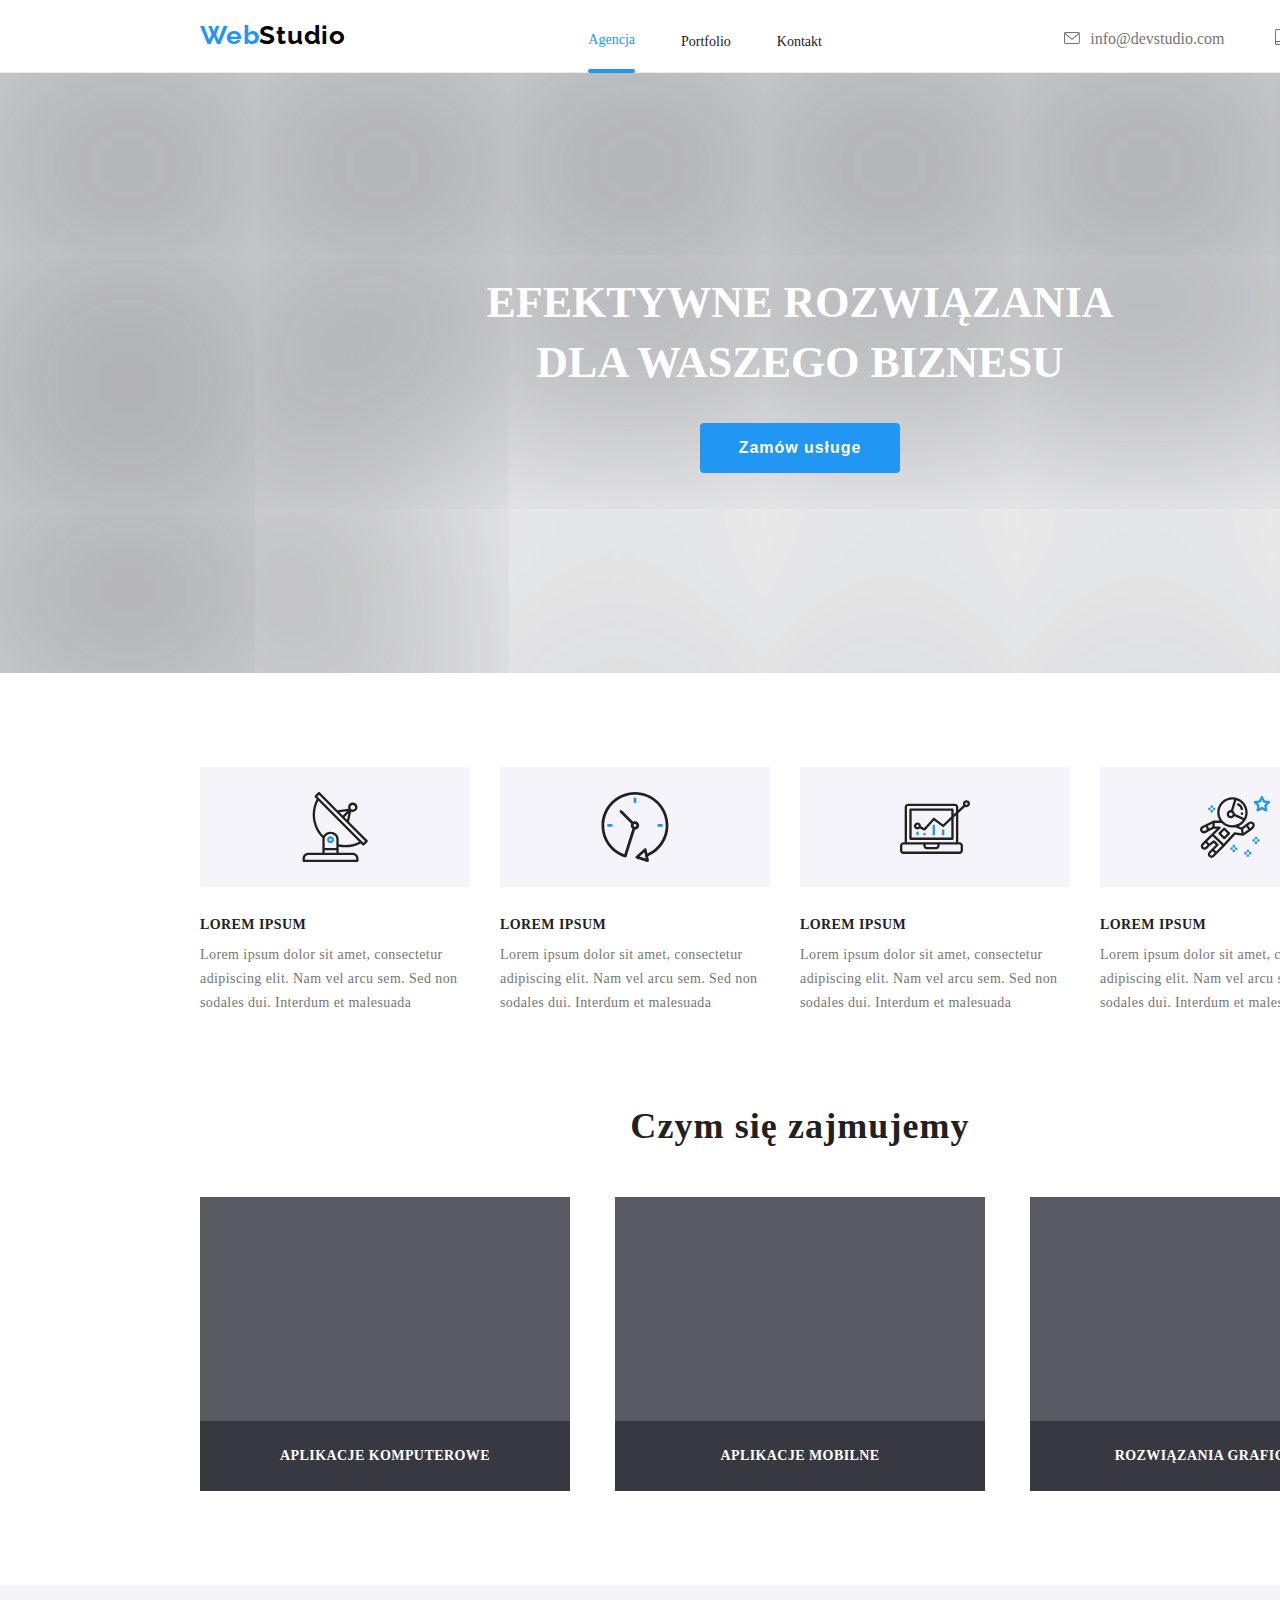
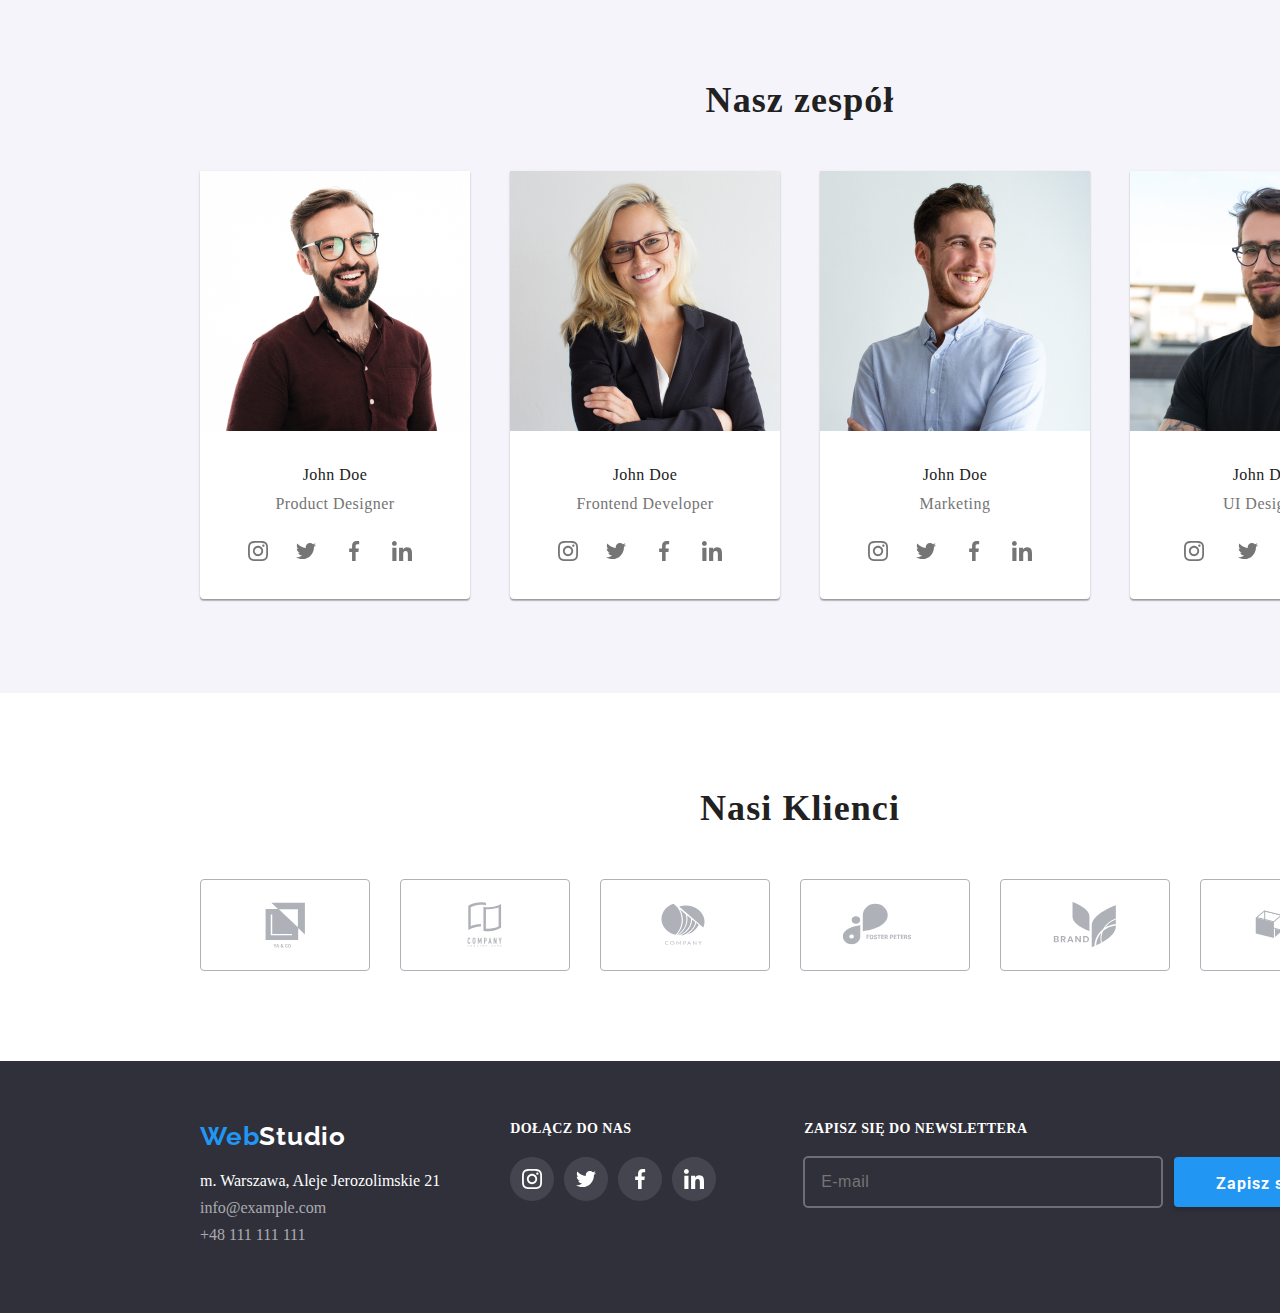
==== commit 57be2d95: "zmiana" ====
--- a/index.html
+++ b/index.html
@@ -58,100 +58,98 @@
         </div>
       </header>
       <main>
-        <section class="poster-mid">
+        <section class="banner">
           <div class="container">
-            <div class="post-mid-photo">
-              <h1 class="solutions-letter">
-                EFEKTYWNE ROZWIĄZANIA DLA WASZEGO BIZNESU
-              </h1>
-              <button class="button-service" type="button" data-modal-open>
-                Zamów usługe
-              </button>
-              <div class="backdrop is-hidden" data-modal>
-                <div class="modal">
-                  <button class="modal-close" data-modal-close>
-                    <svg class="icon-close-modal" width="30" height="30">
-                      <use href="zdjęcia/icon.svg#icon-close"></use>
-                    </svg>
-                  </button>
-                  <form class="display-modal">
-                    <h4 class="modal-h4">
-                      Zostaw swoje dane w formularzu poniżej
-                    </h4>
-                    <div class="modal-label-name">
-                      <label class="label-icon-name">
-                        <span>Imie</span>
-                        <svg class="icon-name-modal" width="18" height="18">
-                          <use href="zdjęcia/icon.svg#icon-name"></use>
-                        </svg>
-                        <input
-                          required
-                          class="modal-name"
-                          type="text"
-                          name="username"
-                        />
-                      </label>
-                    </div>
-                    <div class="modal-label-phone">
-                      <label class="label-icon-phone">
-                        <span>Telefon</span>
-                        <svg class="icon-phone-modal" width="18" height="18">
-                          <use href="zdjęcia/icon.svg#icon-phone"></use>
-                        </svg>
-                        <input
-                          required
-                          class="modal-tel"
-                          type="tel"
-                          name="phone"
-                        />
-                      </label>
-                    </div>
-                    <div class="modal-label-mail">
-                      <label class="label-icon-mail">
-                        <span>Email</span>
-                        <svg class="icon-mail-modal" width="18" height="18">
-                          <use href="zdjęcia/icon.svg#icon-email"></use>
-                        </svg>
-                        <input
-                          required
-                          class="modal-email"
-                          type="email"
-                          name="email"
-                        />
-                      </label>
-                    </div>
-                    <label class="modal-label-feedback">
-                      <span>Komentarz</span>
-                      <textarea
-                        class="modal-text text"
-                        name="feedback"
-                        row="5"
-                        placeholder="Wprowadź tekst"
-                      ></textarea>
-                    </label>
-                    <label class="accept-label" for="user-acceptance">
+            <h1 class="banner-solutions">
+              EFEKTYWNE ROZWIĄZANIA DLA WASZEGO BIZNESU
+            </h1>
+            <button class="button-service" type="button" data-modal-open>
+              Zamów usługe
+            </button>
+            <div class="backdrop is-hidden" data-modal>
+              <div class="modal">
+                <button class="modal-close" data-modal-close>
+                  <svg class="icon-close-modal" width="30" height="30">
+                    <use href="zdjęcia/icon.svg#icon-close"></use>
+                  </svg>
+                </button>
+                <form class="display-modal">
+                  <h4 class="modal-h4">
+                    Zostaw swoje dane w formularzu poniżej
+                  </h4>
+                  <div class="modal-label-name">
+                    <label class="label-icon-name">
+                      <span>Imie</span>
+                      <svg class="icon-name-modal" width="18" height="18">
+                        <use href="zdjęcia/icon.svg#icon-name"></use>
+                      </svg>
                       <input
                         required
-                        class="acceptance-input checkbox-hidden"
-                        type="checkbox"
-                        name="acceptance"
-                        id="user-acceptance"
+                        class="modal-name"
+                        type="text"
+                        name="username"
                       />
-                      <div class="acceptance-checked">
-                        <svg class="vector" width="16" height="15">
-                          <use
-                            href="/goit-markup-hw-06/zdjęcia/icon.svg#icon-check"
-                          ></use>
-                        </svg>
-                      </div>
-                      <p>
-                        Oświadczam iż akceptuję <a href=""> Regulamin </a> i
-                        <a href=""> Politykę Prywatności </a>.
-                      </p>
                     </label>
-                    <button type="submit" class="modal-button">Wyślij</button>
-                  </form>
-                </div>
+                  </div>
+                  <div class="modal-label-phone">
+                    <label class="label-icon-phone">
+                      <span>Telefon</span>
+                      <svg class="icon-phone-modal" width="18" height="18">
+                        <use href="zdjęcia/icon.svg#icon-phone"></use>
+                      </svg>
+                      <input
+                        required
+                        class="modal-tel"
+                        type="tel"
+                        name="phone"
+                      />
+                    </label>
+                  </div>
+                  <div class="modal-label-mail">
+                    <label class="label-icon-mail">
+                      <span>Email</span>
+                      <svg class="icon-mail-modal" width="18" height="18">
+                        <use href="zdjęcia/icon.svg#icon-email"></use>
+                      </svg>
+                      <input
+                        required
+                        class="modal-email"
+                        type="email"
+                        name="email"
+                      />
+                    </label>
+                  </div>
+                  <label class="modal-label-feedback">
+                    <span>Komentarz</span>
+                    <textarea
+                      class="modal-text text"
+                      name="feedback"
+                      row="5"
+                      placeholder="Wprowadź tekst"
+                    ></textarea>
+                  </label>
+                  <label class="accept-label" for="user-acceptance">
+                    <input
+                      required
+                      class="acceptance-input checkbox-hidden"
+                      type="checkbox"
+                      name="acceptance"
+                      id="user-acceptance"
+                    />
+                    <div class="acceptance-checked">
+                      <svg class="vector" width="16" height="15">
+                        <use
+                          href="/goit-markup-hw-06/zdjęcia/icon.svg#icon-check"
+                        ></use>
+                      </svg>
+                    </div>
+                    <p>
+                      Oświadczam iż akceptuję <a href=""> Regulamin </a> i
+                      <a href=""> Politykę Prywatności </a>.
+                    </p>
+                  </label>
+                  <button type="submit" class="modal-button">Wyślij</button>
+                </form>
               </div>
             </div>
           </div>
--- a/css/main.min.css
+++ b/css/main.min.css
@@ -1 +1 @@
-*{-webkit-box-sizing:border-box;box-sizing:border-box;margin:0;padding:0}a:hover,a:focus{color:var(--main-blue)}a{text-decoration:none}ul{list-style-type:none}.container{width:1200px;margin:0 auto}.page-wrapper{width:1600px;margin:0px auto}:root{--main-black: #212121;--main-grey: #757575;--main-blue: #2196F3;--main-white: #FFFFFF;--second-black: #000000;--border-color: #ECECEC;--background-color-icon: #F5F4FA;--icon-fill-color: #afb1b8;--cubic-bezier: cubic-bezier(0.4, 0, 0.2, 1)}.header-wrapper{display:-webkit-box;display:-ms-flexbox;display:flex;-webkit-box-align:first baseline;-ms-flex-align:first baseline;align-items:first baseline;-webkit-box-pack:justify;-ms-flex-pack:justify;justify-content:space-between;padding:20px 200px 20px 200px}.header--box{border-bottom:1px solid var(--border-color)}.web-logo__blue{font-family:"Raleway";font-style:normal;font-weight:700;font-size:26px;line-height:31px;letter-spacing:.03em;color:var(--main-blue)}.web-logo__black{font-family:"Raleway";font-style:normal;font-weight:700;font-size:26px;line-height:31px;letter-spacing:.03em;color:var(--second-black)}.nav{display:-webkit-box;display:-ms-flexbox;display:flex;-webkit-box-pack:justify;-ms-flex-pack:justify;justify-content:space-between;-webkit-box-align:center;-ms-flex-align:center;align-items:center;gap:46px}.nav__link__text{font-weight:500;font-size:14px;color:var(--main-black)}.nav__text--side-active{color:var(--main-blue)}.nav__text--side-active:after{display:block;content:"";position:relative;width:100%;height:4px;top:20.9px;border-radius:2px;background:var(--main-blue)}.header__contacts__wrapper{display:-webkit-box;display:-ms-flexbox;display:flex;-webkit-box-pack:center;-ms-flex-pack:center;justify-content:center;-webkit-box-align:center;-ms-flex-align:center;align-items:center;gap:50px}.header__link--color{color:var(--main-grey)}.header__link--color:hover{color:var(--main-blue)}.header__icon-envelope{width:16px;height:12px;margin-right:10px;fill:currentColor}.header__icon-smartphone{width:10px;height:16px;margin-right:10px;fill:currentColor}/*# sourceMappingURL=main.min.css.map */+*{-webkit-box-sizing:border-box;box-sizing:border-box;margin:0;padding:0}a:hover,a:focus{color:var(--main-blue)}a{text-decoration:none}ul{list-style-type:none}.container{width:1200px;margin:0 auto}.page-wrapper{width:1600px;margin:0px auto}:root{--main-black: #212121;--main-grey: #757575;--main-blue: #2196F3;--main-white: #FFFFFF;--second-black: #000000;--border-color: #ECECEC;--background-color-icon: #F5F4FA;--icon-fill-color: #afb1b8;--cubic-bezier: cubic-bezier(0.4, 0, 0.2, 1)}.header-wrapper{display:-webkit-box;display:-ms-flexbox;display:flex;-webkit-box-align:first baseline;-ms-flex-align:first baseline;align-items:first baseline;-webkit-box-pack:justify;-ms-flex-pack:justify;justify-content:space-between;padding:20px 200px 20px 200px}.header--box{border-bottom:1px solid var(--border-color)}.web-logo__blue{font-family:"Raleway";font-style:normal;font-weight:700;font-size:26px;line-height:31px;letter-spacing:.03em;color:var(--main-blue)}.web-logo__black{font-family:"Raleway";font-style:normal;font-weight:700;font-size:26px;line-height:31px;letter-spacing:.03em;color:var(--second-black)}.nav{display:-webkit-box;display:-ms-flexbox;display:flex;-webkit-box-pack:justify;-ms-flex-pack:justify;justify-content:space-between;-webkit-box-align:center;-ms-flex-align:center;align-items:center;gap:46px}.nav__link__text{font-weight:500;font-size:14px;color:var(--main-black)}.nav__text--side-active{color:var(--main-blue)}.nav__text--side-active:after{display:block;content:"";position:relative;width:100%;height:4px;top:20.9px;border-radius:2px;background:var(--main-blue)}.header__contacts__wrapper{display:-webkit-box;display:-ms-flexbox;display:flex;-webkit-box-pack:center;-ms-flex-pack:center;justify-content:center;-webkit-box-align:center;-ms-flex-align:center;align-items:center;gap:50px}.header__link--color{color:var(--main-grey)}.header__link--color:hover{color:var(--main-blue)}.header__icon-envelope{width:16px;height:12px;margin-right:10px;fill:currentColor}.header__icon-smartphone{width:10px;height:16px;margin-right:10px;fill:currentColor}.banner{height:600px;margin:0;text-align:center;padding:200px 0;background-size:cover;background-image:url(/goit-markup-hw-04/zdjęcia/Zajęcia/header.jpg);-webkit-box-shadow:200px 200px 400px 200px rgba(47,48,58,.39) inset;box-shadow:200px 200px 400px 200px rgba(47,48,58,.39) inset}.banner-solutions{margin:0 auto;width:696px;height:120px;left:452px;top:280px;display:-webkit-box;display:-ms-flexbox;display:flex;-webkit-box-pack:center;-ms-flex-pack:center;justify-content:center;text-align:center;font-weight:900;font-size:44px;line-height:60px;text-transform:uppercase;color:var(--main-white)}.button-service{background:#2196f3;color:var(--main-white);border-radius:4px;font-weight:700;font-size:16px;line-height:30px;letter-spacing:.06em;cursor:pointer;text-align:center;padding:10px;width:200px;border:none;margin-top:30px}.backdrop{display:-webkit-box;display:-ms-flexbox;display:flex;background-color:rgba(0,0,0,.2);position:fixed;left:0;right:0;top:0;bottom:0}.is-hidden{pointer-events:none;visibility:hidden;opacity:0}.modal{position:relative;width:528px;height:581px;text-align:center;background-color:#fff;cursor:auto;margin:auto}.modal-close{position:relative;background-color:var(--white);cursor:pointer;width:2em;height:2em;border-radius:50%;border:1px solid rgba(0,0,0,.1);left:237px;top:8px}.modal-h4{font-weight:700;font-size:20px;line-height:23px;text-align:center;letter-spacing:.03em;color:var(--main-black);margin-top:2px;margin-bottom:12px}.modal-label-name{position:relative;width:448px;margin:0 auto}.label-icon-name{display:-webkit-box;display:-ms-flexbox;display:flex;-webkit-box-orient:vertical;-webkit-box-direction:normal;-ms-flex-direction:column;flex-direction:column;text-align:left;font-size:12px;line-height:1.5;letter-spacing:.01em;color:#757575;margin-bottom:10px}.icon-name-modal{position:absolute;content:"";top:29px;left:12px}.modal-label-name:hover{cursor:pointer;fill:#2196f3}.modal-name{border:1px solid rgba(33,33,33,.2);border-radius:4px;padding-bottom:5px;padding-left:42px;padding-top:12px;font-size:16px;line-height:1;-webkit-transition:border 250ms cubic-bezier(0.4, 0, 0.2, 1);transition:border 250ms cubic-bezier(0.4, 0, 0.2, 1);outline:2px #219bf3}.modal-name:hover{border-color:#2196f3}.modal-label-phone{position:relative;width:448px;margin:0 auto}.label-icon-phone{display:-webkit-box;display:-ms-flexbox;display:flex;-webkit-box-orient:vertical;-webkit-box-direction:normal;-ms-flex-direction:column;flex-direction:column;text-align:left;font-size:12px;line-height:1.5;letter-spacing:.01em;color:#757575;margin-bottom:10px}.icon-phone-modal{position:absolute;content:"";top:31px;left:12px}.modal-tel{border:1px solid rgba(33,33,33,.2);border-radius:4px;padding-bottom:5px;padding-left:42px;padding-top:12px;font-size:16px;line-height:1;-webkit-transition:border 250ms cubic-bezier(0.4, 0, 0.2, 1);transition:border 250ms cubic-bezier(0.4, 0, 0.2, 1);outline:2px #219bf3}.modal-label-phone:hover{cursor:pointer;fill:#2196f3}.modal-tel:hover{border-color:#2196f3}.modal-label-mail{position:relative;width:448px;margin:0 auto}.label-icon-mail{display:-webkit-box;display:-ms-flexbox;display:flex;-webkit-box-orient:vertical;-webkit-box-direction:normal;-ms-flex-direction:column;flex-direction:column;text-align:left;font-size:12px;line-height:1.5;letter-spacing:.01em;color:#757575;margin-bottom:10px}.icon-mail-modal{position:absolute;content:"";top:30px;left:12px}.modal-email{border:1px solid rgba(33,33,33,.2);border-radius:4px;padding-bottom:5px;padding-left:42px;padding-top:12px;font-size:16px;line-height:1;-webkit-transition:border 250ms cubic-bezier(0.4, 0, 0.2, 1);transition:border 250ms cubic-bezier(0.4, 0, 0.2, 1);outline:2px #219bf3}.modal-label-mail:hover{cursor:pointer;fill:#2196f3}.modal-email:hover{border-color:#2196f3}.modal-label-feedback{display:-webkit-box;display:-ms-flexbox;display:flex;-webkit-box-orient:vertical;-webkit-box-direction:normal;-ms-flex-direction:column;flex-direction:column;text-align:left;font-size:12px;line-height:1.5;letter-spacing:.01em;color:#757575;margin-bottom:10px;width:448px;margin:0 auto}.modal-text{border:1px solid rgba(33,33,33,.2);border-radius:4px;height:120px;padding-left:16px;padding-top:12px;font-size:16px;line-height:1.2;-webkit-transition:border 250ms cubic-bezier(0.4, 0, 0.2, 1);transition:border 250ms cubic-bezier(0.4, 0, 0.2, 1);outline:2px #219bf3;resize:none}.modal-text:hover{border-color:#2196f3}textarea::-webkit-input-placeholder{font-style:normal;font-weight:400;font-size:12px;line-height:14px;letter-spacing:.01em;color:rgba(117,117,117,.5);width:416px;height:96px}textarea::-moz-placeholder{font-style:normal;font-weight:400;font-size:12px;line-height:14px;letter-spacing:.01em;color:rgba(117,117,117,.5);width:416px;height:96px}textarea:-ms-input-placeholder{font-style:normal;font-weight:400;font-size:12px;line-height:14px;letter-spacing:.01em;color:rgba(117,117,117,.5);width:416px;height:96px}textarea::-ms-input-placeholder{font-style:normal;font-weight:400;font-size:12px;line-height:14px;letter-spacing:.01em;color:rgba(117,117,117,.5);width:416px;height:96px}textarea::placeholder{font-style:normal;font-weight:400;font-size:12px;line-height:14px;letter-spacing:.01em;color:rgba(117,117,117,.5);width:416px;height:96px}.accept-label{font-size:14px;line-height:2;letter-spacing:.03em;color:#757575;margin-bottom:30px;margin-top:20px;display:-webkit-box;display:-ms-flexbox;display:flex;-webkit-box-align:center;-ms-flex-align:center;align-items:center;-webkit-box-pack:center;-ms-flex-pack:center;justify-content:center}.acceptance-checked{width:16px;height:15px;border:2.5px solid #212121;margin-right:8px;border-radius:4px;-webkit-transition:border 250ms cubic-bezier(0.4, 0, 0.2, 1);transition:border 250ms cubic-bezier(0.4, 0, 0.2, 1)}.vector{display:block;visibility:hidden;-webkit-transition:visibility 250ms cubic-bezier(0.4, 0, 0.2, 1);transition:visibility 250ms cubic-bezier(0.4, 0, 0.2, 1)}.acceptance-input:checked~.acceptance-checked{border:0 solid #212121}.checkbox-hidden{-moz-appearance:none;-webkit-appearance:none;appearance:none}.acceptance-input:checked~.acceptance-checked .vector{display:block;visibility:visible}.acceptance-checked:hover,.acceptance-checked:focus{border:4px solid #212121}.modal-button{display:block;margin:0 auto;font-weight:700;font-size:16px;line-height:1.9;letter-spacing:.06em;color:#fff;background-color:#2196f3;cursor:pointer;border:none;-webkit-box-shadow:0px 4px 4px rgba(0,0,0,.15);box-shadow:0px 4px 4px rgba(0,0,0,.15);border-radius:4px;width:200px;height:50px;text-align:center;-webkit-transition:background-color 250ms cubic-bezier(0.4, 0, 0.2, 1),color 250ms cubic-bezier(0.4, 0, 0.2, 1);transition:background-color 250ms cubic-bezier(0.4, 0, 0.2, 1),color 250ms cubic-bezier(0.4, 0, 0.2, 1);margin-top:20px}.empty-slot{padding-top:94px}.lorem-main{display:-webkit-box;display:-ms-flexbox;display:flex;margin:0 30px 94px 0}.box-lorem{width:270px;height:120px;background-color:var(--background-color-icon);border-radius:4px;display:-webkit-box;display:-ms-flexbox;display:flex;-webkit-box-align:center;-ms-flex-align:center;align-items:center;-webkit-box-pack:center;-ms-flex-pack:center;justify-content:center}.icon-group{display:-webkit-box;display:-ms-flexbox;display:flex;-webkit-box-pack:center;-ms-flex-pack:center;justify-content:center;-webkit-box-align:center;-ms-flex-align:center;align-items:center}.margin-lorem-index{margin-right:30px;width:270px;height:120px;background-color:#f5f4fa;margin-bottom:30px}.h4{font-weight:700;font-size:14px;line-height:16px;letter-spacing:.03em;text-transform:uppercase;color:var(--main-black);padding-top:30px}.lorem-description{font-weight:400;font-size:14px;line-height:24px;letter-spacing:.03em;color:var(--main-grey);width:270px;padding-top:10px}.h2-what-we-do{font-weight:700;font-size:36px;line-height:42px;letter-spacing:.03em;color:var(--main-black);display:-webkit-box;display:-ms-flexbox;display:flex;-webkit-box-pack:center;-ms-flex-pack:center;justify-content:center;padding-top:94px}.photo-what-we-do-index{display:-webkit-box;display:-ms-flexbox;display:flex;-webkit-box-pack:justify;-ms-flex-pack:justify;justify-content:space-between;-webkit-box-align:center;-ms-flex-align:center;align-items:center;gap:30px;padding-top:50px;padding-bottom:94px}.frame-what-we-do-description{width:370px;height:70px;background:rgba(47,48,58,.8)}.what-we-do-description{font-style:normal;font-weight:700;font-size:14px;line-height:16px;text-align:center;letter-spacing:.03em;text-transform:uppercase;padding-block:251px 27px;color:var(--main-white)}.what-we-do-1{background-image:url(/goit-markup-hw-05/zdjęcia/Zajęcia/pisanie_na_klawiaturze.jpg);width:370px;height:294px;-webkit-box-shadow:0px -70px 0px 0px rgba(47,48,58,.8) inset;box-shadow:0px -70px 0px 0px rgba(47,48,58,.8) inset}.what-we-do-2{background-image:url(/goit-markup-hw-05/zdjęcia/Zajęcia/trzymanie_telefonu.jpg);width:370px;height:294px;-webkit-box-shadow:0px -70px 0px 0px rgba(47,48,58,.8) inset;box-shadow:0px -70px 0px 0px rgba(47,48,58,.8) inset}.what-we-do-3{background-image:url(/goit-markup-hw-05/zdjęcia/Zajęcia/trzymanie_tabletu.jpg);width:370px;height:294px;-webkit-box-shadow:0px -70px 0px 0px rgba(47,48,58,.8) inset;box-shadow:0px -70px 0px 0px rgba(47,48,58,.8) inset}.our-team-background{background:#f5f4fa}.h2-our-team-index{font-weight:700;font-size:36px;line-height:42px;letter-spacing:.03em;color:var(--main-black);display:-webkit-box;display:-ms-flexbox;display:flex;-webkit-box-pack:center;-ms-flex-pack:center;justify-content:center;padding-top:94px}.our-team-photo-index{display:-webkit-box;display:-ms-flexbox;display:flex;-webkit-box-pack:justify;-ms-flex-pack:justify;justify-content:space-between;-webkit-box-align:center;-ms-flex-align:center;align-items:center;gap:30px;padding-top:50px;padding-bottom:94px}.our-team-frame-index{width:270px;height:428px;left:215px;top:1635px;-webkit-box-sizing:border-box;box-sizing:border-box;background:#fff;-webkit-box-shadow:0px 1px 3px rgba(0,0,0,.12),0px 1px 1px rgba(0,0,0,.14),0px 2px 1px rgba(0,0,0,.2);box-shadow:0px 1px 3px rgba(0,0,0,.12),0px 1px 1px rgba(0,0,0,.14),0px 2px 1px rgba(0,0,0,.2);border-radius:0px 0px 4px 4px}.our-team-name{font-weight:500;font-size:16px;line-height:19px;letter-spacing:.03em;color:var(--main-black);text-align:center;padding-block:30px 10px}.our-team-jobs-index{font-weight:400;font-size:16px;line-height:19px;letter-spacing:.03em;color:var(--main-grey);text-align:center;padding-bottom:16px}.ul-our-team{display:-webkit-box;display:-ms-flexbox;display:flex;-webkit-box-align:space-evenly;-ms-flex-align:space-evenly;align-items:space-evenly;-webkit-box-pack:center;-ms-flex-pack:center;justify-content:center}.list-social{margin-right:10px;margin-bottom:30px;height:44px;color:#afb1b8;fill:currentColor}.icon-social-team{fill:var(--main-grey)}.icon-social-team:hover{border-radius:50%;cursor:pointer;background:var(--main-blue);fill:var(--main-white)}.h2-our-customers{font-weight:700;font-size:36px;line-height:42px;letter-spacing:.03em;color:var(--main-black);display:-webkit-box;display:-ms-flexbox;display:flex;-webkit-box-pack:center;-ms-flex-pack:center;justify-content:center;padding-top:94px}.our-customers-list{display:-webkit-box;display:-ms-flexbox;display:flex;list-style:none;display:flex;-ms-flex-pack:distribute;justify-content:space-around}.our-customers-frame{width:170px;height:92px;border:1px solid currentColor;color:#afb1b8;fill:currentColor;border-radius:4px;margin-right:30px;margin-block:50px 90px;display:-webkit-box;display:-ms-flexbox;display:flex;-webkit-box-pack:center;-ms-flex-pack:center;justify-content:center;-webkit-box-align:center;-ms-flex-align:center;align-items:center;text-align:center}.our-customers-frame:hover{border-color:var(--main-blue);fill:var(--main-blue)}.icon-customers:hover{cursor:pointer;fill:var(--main-blue)}footer{height:252px;left:0px;top:2097px;background:#2f303a}.footer-wrap{display:-webkit-box;display:-ms-flexbox;display:flex;padding-top:60px;-webkit-box-align:start;-ms-flex-align:start;align-items:flex-start}.footer-logo{display:inline-block;margin-right:70px}.web-logo-footer{font-family:"Raleway";font-style:normal;font-weight:700;font-size:26px;line-height:31px;letter-spacing:.03em;color:var(--main-blue)}.web-logo-footer-2{font-family:"Raleway";font-style:normal;font-weight:700;font-size:26px;line-height:31px;letter-spacing:.03em;color:var(--main-white)}.footer-adress{padding-top:20px}.footer-link{padding-block:9px}.link-footer{color:#fff}.link-footer:hover{color:var(--main-blue)}.mail-tel-footer{color:rgba(255,255,255,.6)}.mail-tel-footer:hover{color:var(--main-blue)}.h4-footer{font-style:normal;font-weight:700;font-size:14px;line-height:16px;letter-spacing:.03em;text-transform:uppercase;color:#fff}.ul-footer{margin-top:20px;display:-webkit-box;display:-ms-flexbox;display:flex;-webkit-box-align:center;-ms-flex-align:center;align-items:center;-webkit-box-pack:center;-ms-flex-pack:center;justify-content:center}.list-footer{margin-right:10px;width:44px;height:44px}.icon-social-fotter:hover{background:var(--main-blue);border-radius:50%;cursor:pointer}.newsletter-flex{display:-webkit-box;display:-ms-flexbox;display:flex;margin-left:auto;-webkit-box-pack:justify;-ms-flex-pack:justify;justify-content:space-between;-webkit-box-align:end;-ms-flex-align:end;align-items:flex-end;width:570px;padding-bottom:20px;margin-left:78px}.newsletter{font-weight:700;font-size:14px;line-height:1.15;letter-spacing:.03em;text-transform:uppercase;color:#fff;-webkit-transition:color 250ms cubic-bezier(0.4, 0, 0.2, 1);transition:color 250ms cubic-bezier(0.4, 0, 0.2, 1)}.input-newsletter{display:block;width:358px;height:50px;border:1px solid rgba(255,255,255,.3);border-radius:4px;margin-top:20px;background-color:#2f303a;padding-left:16px;font-size:16px;line-height:1.25;letter-spacing:.03em;color:#fff;-webkit-transition:border 250ms cubic-bezier(0.4, 0, 0.2, 1);transition:border 250ms cubic-bezier(0.4, 0, 0.2, 1);outline:1px solid rgba(255,255,255,.3)}.newsletter-footer-button{font-family:"Roboto";font-style:normal;position:relative;font-weight:700;font-size:16px;line-height:1.9;letter-spacing:.06em;color:#fff;background-color:#2196f3;cursor:pointer;border:none;-webkit-box-shadow:0px 4px 4px rgba(0,0,0,.15);box-shadow:0px 4px 4px rgba(0,0,0,.15);border-radius:4px;width:200px;height:50px;text-align:left;padding-left:42px}.icon-newsletter-fotter{position:relative;left:20px;top:5px}.flex-button-portfolio{display:-webkit-box;display:-ms-flexbox;display:flex;-webkit-box-pack:center;-ms-flex-pack:center;justify-content:center;gap:8px;padding-top:94px;margin-bottom:50px}.buttons-portfolio:hover{-webkit-box-shadow:0px 1px 1px rgba(0,0,0,.1),0px 1px 2px rgba(0,0,0,.08),0px 2px 2px rgba(0,0,0,.12);box-shadow:0px 1px 1px rgba(0,0,0,.1),0px 1px 2px rgba(0,0,0,.08),0px 2px 2px rgba(0,0,0,.12);border-radius:4px;background:#2196f3;color:var(--main-white);-webkit-box-shadow:0px 3px 1px rgba(0,0,0,.1),0px 1px 2px rgba(0,0,0,.08),0px 2px 2px rgba(0,0,0,.12);box-shadow:0px 3px 1px rgba(0,0,0,.1),0px 1px 2px rgba(0,0,0,.08),0px 2px 2px rgba(0,0,0,.12)}.buttons-portfolio{font-weight:500;font-size:16px;line-height:26px;letter-spacing:.03em;line-height:1.62;background:#f5f4fa;border-radius:4px;cursor:pointer;color:var(--main-black);border:#f5f4fa;text-align:center;padding:6px 22px;border:none}.flex-photo-portfolio{display:-webkit-box;display:-ms-flexbox;display:flex;-ms-flex-wrap:wrap;flex-wrap:wrap;gap:30px;padding-bottom:94px}.frame-portfolio{width:370px;height:404px;left:215px;top:262px;-webkit-box-sizing:border-box;box-sizing:border-box;background:#fff;border:1px solid #eee;cursor:pointer}.box-overlay{position:relative;overflow:hidden}.overlay{position:absolute;top:0;left:0;width:100%;height:100%;background-color:rgba(33,150,243,.9);-webkit-transform:translateY(100%);transform:translateY(100%);-webkit-transition:-webkit-transform 250ms cubic-bezier(0.4, 0, 0.2, 1);transition:-webkit-transform 250ms cubic-bezier(0.4, 0, 0.2, 1);transition:transform 250ms cubic-bezier(0.4, 0, 0.2, 1);transition:transform 250ms cubic-bezier(0.4, 0, 0.2, 1), -webkit-transform 250ms cubic-bezier(0.4, 0, 0.2, 1)}.frame-portfolio:hover .overlay,.frame-portfolio:focus .overlay{-webkit-transform:translateY(0);transform:translateY(0)}.overlay p{font-size:18px;line-height:1.55;letter-spacing:.03em;color:var(--main-white);padding:49px 45px 49px 24px}.photo-portfolio{font-weight:700;font-size:18px;line-height:36px;letter-spacing:.06em;color:var(--main-black);margin-left:24px;padding-block:20px 4px}.under-photo-portfolio{font-weight:400;font-size:16px;line-height:30px;letter-spacing:.03em;color:var(--main-grey);margin-left:24px;padding-block:4px 20px}.frame-portfolio:hover{-webkit-box-shadow:0px 1px 1px rgba(0,0,0,.12),0px 4px 4px rgba(0,0,0,.06),1px 4px 6px rgba(0,0,0,.16);box-shadow:0px 1px 1px rgba(0,0,0,.12),0px 4px 4px rgba(0,0,0,.06),1px 4px 6px rgba(0,0,0,.16)}/*# sourceMappingURL=main.min.css.map */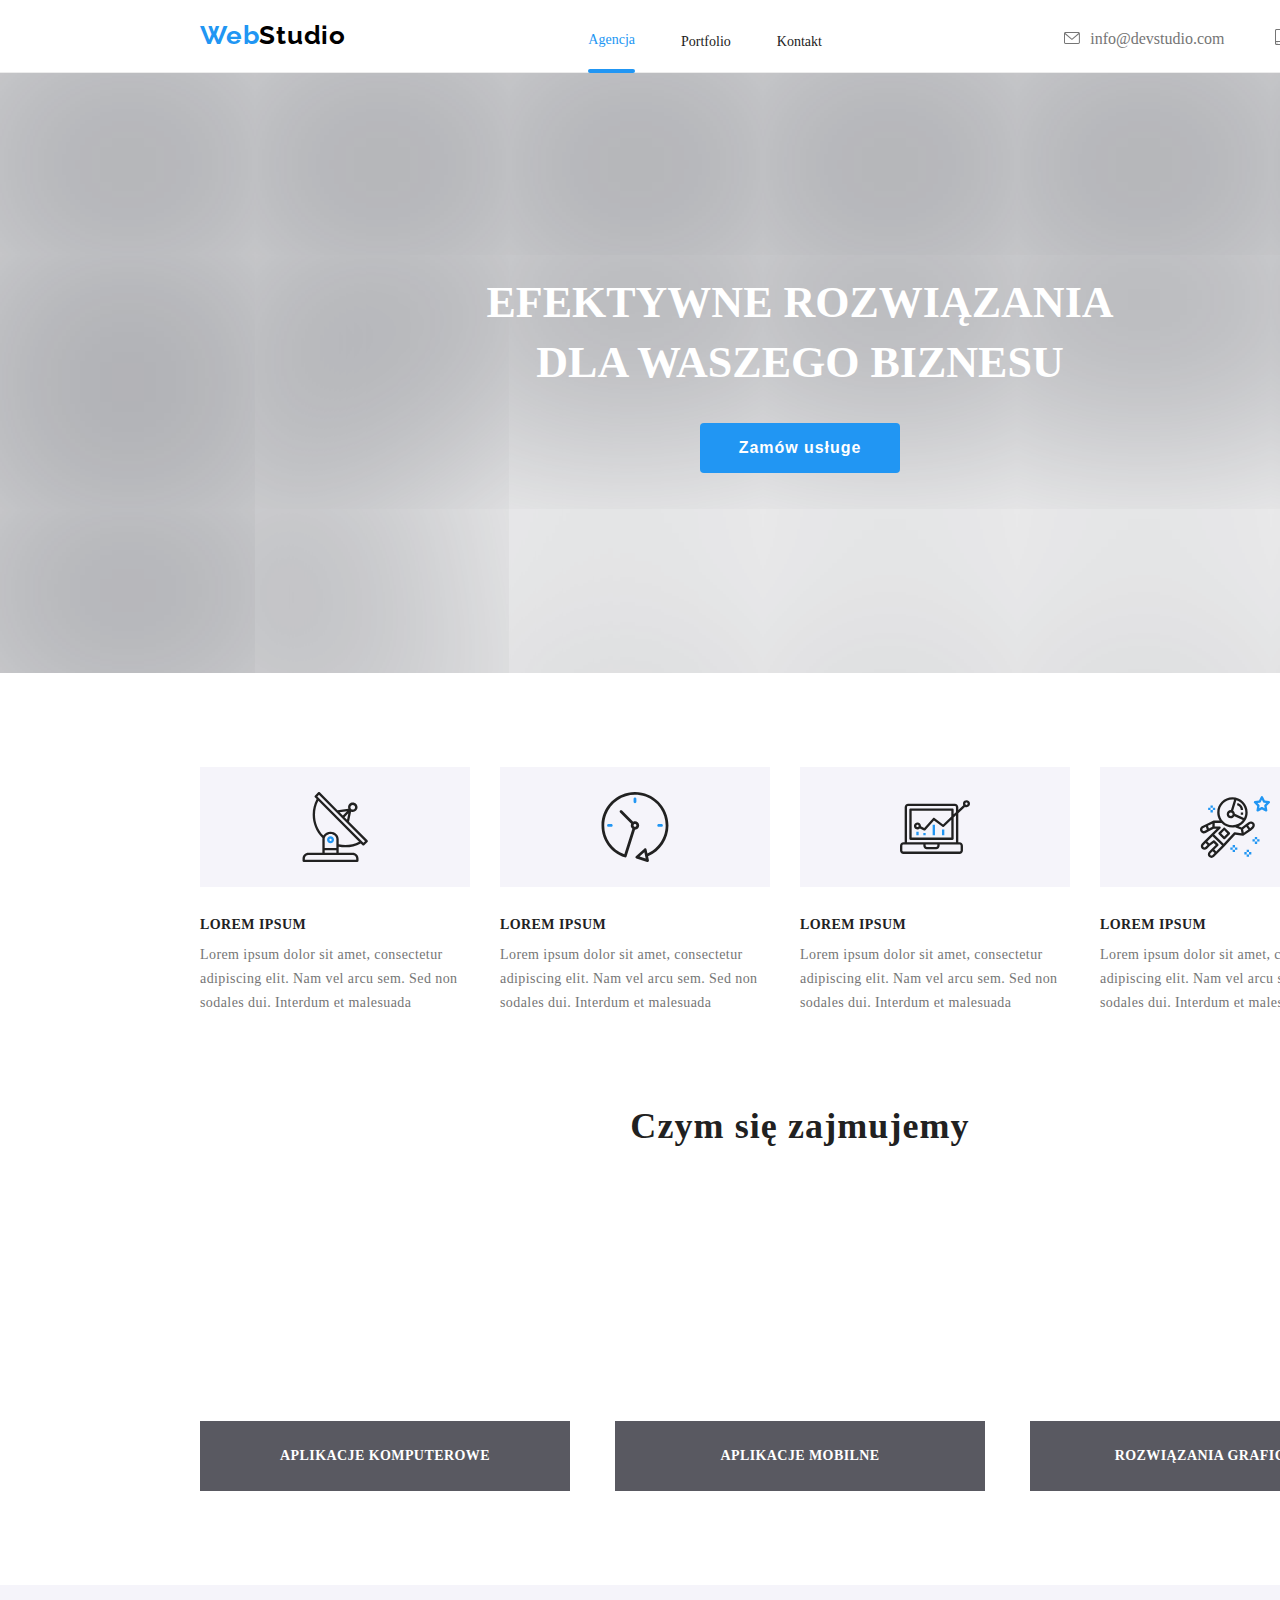
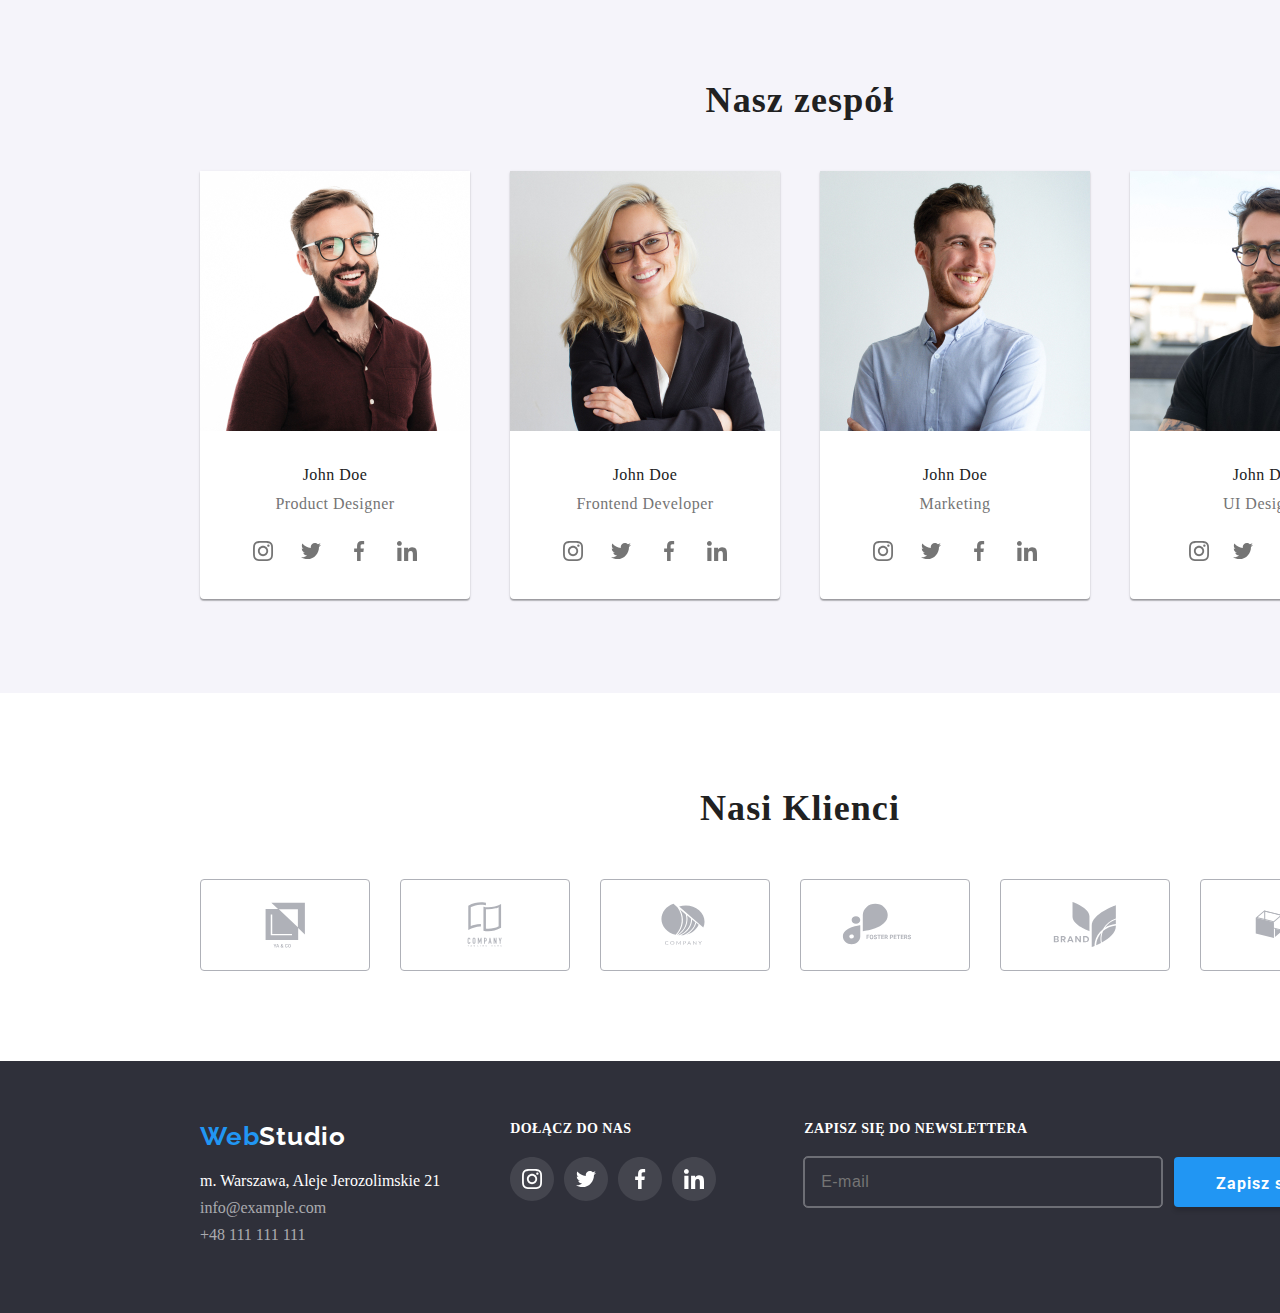
==== commit ebd6e7e0: "zmiana" ====
--- a/index.html
+++ b/index.html
@@ -49,7 +49,6 @@
               <use href="zdjęcia/icon.svg#icon-envelope-1"></use></svg
             >info@devstudio.com</a
           >
-
           <a class="header__link--color" href="tel:+48111111111">
             <svg class="header__icon-smartphone">
               <use href="zdjęcia/icon.svg#icon-smartphone"></use></svg
@@ -60,10 +59,10 @@
       <main>
         <section class="banner">
           <div class="container">
-            <h1 class="banner-solutions">
+            <h1 class="banner__solutions">
               EFEKTYWNE ROZWIĄZANIA DLA WASZEGO BIZNESU
             </h1>
-            <button class="button-service" type="button" data-modal-open>
+            <button class="banner__button" type="button" data-modal-open>
               Zamów usługe
             </button>
             <div class="backdrop is-hidden" data-modal>
@@ -143,10 +142,8 @@
                         ></use>
                       </svg>
                     </div>
-                    <p>
-                      Oświadczam iż akceptuję <a href=""> Regulamin </a> i
-                      <a href=""> Politykę Prywatności </a>.
-                    </p>
+                    Oświadczam iż akceptuję <a href=""> Regulamin </a> i
+                    <a href=""> Politykę Prywatności </a>.
                   </label>
                   <button type="submit" class="modal-button">Wyślij</button>
                 </form>
@@ -157,51 +154,51 @@
         <!--Czym się zajmujemy-->
         <section class="empty-slot">
           <div class="container">
-            <ul class="lorem-main">
-              <li class="margin-lorem-index">
-                <div class="box-lorem">
-                  <svg class="icon-group" width="70" height="70">
+            <ul class="article">
+              <li class="article__frame">
+                <div class="article__box">
+                  <svg class="article__icon" width="70" height="70">
                     <use href="zdjęcia/icon.svg#icon-Group"></use>
                   </svg>
                 </div>
-                <h4 class="h4">LOREM IPSUM</h4>
-                <p class="lorem-description">
+                <h4 class="article__name">LOREM IPSUM</h4>
+                <p class="article__description">
                   Lorem ipsum dolor sit amet, consectetur adipiscing elit. Nam
                   vel arcu sem. Sed non sodales dui. Interdum et malesuada
                 </p>
               </li>
-              <li class="margin-lorem-index">
-                <div class="box-lorem">
-                  <svg class="icon-group" width="70" height="70">
+              <li class="article__frame">
+                <div class="article__box">
+                  <svg class="article__icon" width="70" height="70">
                     <use href="zdjęcia/icon.svg#icon-clock-1"></use>
                   </svg>
                 </div>
-                <h4 class="h4">LOREM IPSUM</h4>
-                <p class="lorem-description">
+                <h4 class="article__name">LOREM IPSUM</h4>
+                <p class="article__description">
                   Lorem ipsum dolor sit amet, consectetur adipiscing elit. Nam
                   vel arcu sem. Sed non sodales dui. Interdum et malesuada
                 </p>
               </li>
-              <li class="margin-lorem-index">
-                <div class="box-lorem">
-                  <svg class="icon-group" width="70" height="70">
+              <li class="article__frame">
+                <div class="article__box">
+                  <svg class="article__icon" width="70" height="70">
                     <use href="zdjęcia/icon.svg#icon-diagram-1"></use>
                   </svg>
                 </div>
-                <h4 class="h4">LOREM IPSUM</h4>
-                <p class="lorem-description">
+                <h4 class="article__name">LOREM IPSUM</h4>
+                <p class="article__description">
                   Lorem ipsum dolor sit amet, consectetur adipiscing elit. Nam
                   vel arcu sem. Sed non sodales dui. Interdum et malesuada
                 </p>
               </li>
-              <li class="margin-lorem-index">
-                <div class="box-lorem">
-                  <svg class="icon-group" width="70" height="70">
+              <li class="article__frame">
+                <div class="article__box">
+                  <svg class="article__icon" width="70" height="70">
                     <use href="zdjęcia/icon.svg#icon-astronaut-1"></use>
                   </svg>
                 </div>
-                <h4 class="h4">LOREM IPSUM</h4>
-                <p class="lorem-description">
+                <h4 class="article__name">LOREM IPSUM</h4>
+                <p class="article__description">
                   Lorem ipsum dolor sit amet, consectetur adipiscing elit. Nam
                   vel arcu sem. Sed non sodales dui. Interdum et malesuada
                 </p>
@@ -209,21 +206,27 @@
             </ul>
           </div>
           <div class="container">
-            <h2 class="h2-what-we-do">Czym się zajmujemy</h2>
-            <ul class="photo-what-we-do-index">
-              <li>
-                <div class="what-we-do-1 frame-what-we-do-description">
-                  <h3 class="what-we-do-description">APLIKACJE KOMPUTEROWE</h3>
-                </div>
-              </li>
-              <li>
-                <div class="what-we-do-2 frame-what-we-do-description">
-                  <h3 class="what-we-do-description">APLIKACJE MOBILNE</h3>
-                </div>
-              </li>
-              <li>
-                <div class="what-we-do-3 frame-what-we-do-description">
-                  <h3 class="what-we-do-description">ROZWIĄZANIA GRAFICZNE</h3>
+            <h2 class="what__we__do">Czym się zajmujemy</h2>
+            <ul class="what__we__do__photo">
+              <li>
+                <div class="what__we__do__photo__frame__1">
+                  <h3 class="what__we__do__photo__description">
+                    APLIKACJE KOMPUTEROWE
+                  </h3>
+                </div>
+              </li>
+              <li>
+                <div class="what__we__do__photo__frame__2">
+                  <h3 class="what__we__do__photo__description">
+                    APLIKACJE MOBILNE
+                  </h3>
+                </div>
+              </li>
+              <li>
+                <div class="what__we__do__photo__frame__3">
+                  <h3 class="what__we__do__photo__description">
+                    ROZWIĄZANIA GRAFICZNE
+                  </h3>
                 </div>
               </li>
             </ul>
@@ -233,129 +236,129 @@
           <div class="container">
             <!--Nasz zespół-->
             <h2 class="h2-our-team-index">Nasz zespół</h2>
-            <ul class="our-team-photo-index">
-              <li class="our-team-frame-index">
+            <ul class="team">
+              <li class="team__frame">
                 <img
                   src="zdjęcia/zespół/Facet_w_bordowej_koszuli.jpg"
                   alt="Facet_w_bordowej_koszuli"
                   width="270"
                   height="260"
                 />
-                <h3 class="our-team-name">John Doe</h3>
-                <p class="our-team-jobs-index">Product Designer</p>
-                <div class="icon-team">
-                  <ul class="ul-our-team">
-                    <li class="list-social">
-                      <svg class="icon-social-team" width="44" height="44">
+                <h3 class="team__name">John Doe</h3>
+                <p class="team__job">Product Designer</p>
+                <div>
+                  <ul class="social-icon">
+                    <li>
+                      <svg class="social-icon__team" width="44" height="44">
                         <use href="zdjęcia/icon.svg#icon-inst-2"></use>
                       </svg>
-                      <svg class="icon-social-team" width="44" height="44">
+                      <svg class="social-icon__team" width="44" height="44">
                         <use href="zdjęcia/icon.svg#icon-twit"></use>
                       </svg>
-                      <svg class="icon-social-team" width="44" height="44">
+                      <svg class="social-icon__team" width="44" height="44">
                         <use href="zdjęcia/icon.svg#icon-fb"></use>
                       </svg>
-                      <svg class="icon-social-team" width="44" height="44">
+                      <svg class="social-icon__team" width="44" height="44">
                         <use href="zdjęcia/icon.svg#icon-inlink"></use>
                       </svg>
                     </li>
                   </ul>
                 </div>
               </li>
-              <li class="our-team-frame-index">
+              <li class="team__frame">
                 <img
                   src="zdjęcia/zespół/Kobieta_w_czarnej_koszuli.jpg"
                   alt="Kobieta_w_czarnej_koszuli"
                   width="270"
                   height="260"
                 />
-                <h3 class="our-team-name">John Doe</h3>
-                <p class="our-team-jobs-index">Frontend Developer</p>
-                <div class="icon-team">
-                  <ul class="ul-our-team">
-                    <li class="list-social">
+                <h3 class="team__name">John Doe</h3>
+                <p class="team__job">Frontend Developer</p>
+                <div>
+                  <ul class="social-icon">
+                    <li>
                       <a
                         class="footer-social-link"
                         href="https://www.instagram.com"
                         target="_blank"
                       ></a>
-                      <svg class="icon-social-team" width="44" height="44">
+                      <svg class="social-icon__team" width="44" height="44">
                         <use href="zdjęcia/icon.svg#icon-inst-2"></use>
                       </svg>
-                      <svg class="icon-social-team" width="44" height="44">
+                      <svg class="social-icon__team" width="44" height="44">
                         <use href="zdjęcia/icon.svg#icon-twit"></use>
                       </svg>
-                      <svg class="icon-social-team" width="44" height="44">
+                      <svg class="social-icon__team" width="44" height="44">
                         <use href="zdjęcia/icon.svg#icon-fb"></use>
                       </svg>
-                      <svg class="icon-social-team" width="44" height="44">
+                      <svg class="social-icon__team" width="44" height="44">
                         <use href="zdjęcia/icon.svg#icon-inlink"></use>
                       </svg>
                     </li>
                   </ul>
                 </div>
               </li>
-              <li class="our-team-frame-index">
+              <li class="team__frame">
                 <img
                   src="zdjęcia/zespół/Facet_w_niebieskiej_koszuli.jpg"
                   alt="Facet_w_niebieskiej_koszuli"
                   width="270"
                   height="260"
                 />
-                <h3 class="our-team-name">John Doe</h3>
-                <p class="our-team-jobs-index">Marketing</p>
-                <div class="icon-team">
-                  <ul class="ul-our-team">
-                    <li class="list-social">
+                <h3 class="team__name">John Doe</h3>
+                <p class="team__job">Marketing</p>
+                <div>
+                  <ul class="social-icon">
+                    <li>
                       <a
                         class="footer-social-link"
                         href="https://www.instagram.com"
                         target="_blank"
                       ></a>
-                      <svg class="icon-social-team" width="44" height="44">
+                      <svg class="social-icon__team" width="44" height="44">
                         <use href="zdjęcia/icon.svg#icon-inst-2"></use>
                       </svg>
-                      <svg class="icon-social-team" width="44" height="44">
+                      <svg class="social-icon__team" width="44" height="44">
                         <use href="zdjęcia/icon.svg#icon-twit"></use>
                       </svg>
-                      <svg class="icon-social-team" width="44" height="44">
+                      <svg class="social-icon__team" width="44" height="44">
                         <use href="zdjęcia/icon.svg#icon-fb"></use>
                       </svg>
-                      <svg class="icon-social-team" width="44" height="44">
+                      <svg class="social-icon__team" width="44" height="44">
                         <use href="zdjęcia/icon.svg#icon-inlink"></use>
                       </svg>
                     </li>
                   </ul>
                 </div>
               </li>
-              <li class="our-team-frame-index">
+              <li class="team__frame">
                 <img
                   src="zdjęcia/zespół/facet_w_czarnej_koszulce.jpg"
                   alt="facet_w_czarnej_koszulce"
                   width="270"
                   height="260"
                 />
-                <h3 class="our-team-name">John Doe</h3>
-                <p class="our-team-jobs-index">UI Designer</p>
+                <h3 class="team__name">John Doe</h3>
+                <p class="team__job">UI Designer</p>
                 <div>
-                  <ul class="ul-our-team">
-                    <li class="list-social">
-                      <svg class="icon-social-team" width="44" height="44">
+                  <ul class="social-icon">
+                    <li>
+                      <svg class="social-icon__team" width="44" height="44">
                         <use href="zdjęcia/icon.svg#icon-inst-2"></use>
                       </svg>
                     </li>
                     <li>
-                      <svg class="icon-social-team" width="44" height="44">
+                      <svg class="social-icon__team" width="44" height="44">
                         <use href="zdjęcia/icon.svg#icon-twit"></use>
                       </svg>
                     </li>
                     <li>
-                      <svg class="icon-social-team" width="44" height="44">
+                      <svg class="social-icon__team" width="44" height="44">
                         <use href="zdjęcia/icon.svg#icon-fb"></use>
                       </svg>
                     </li>
                     <li>
-                      <svg class="icon-social-team" width="44" height="44">
+                      <svg class="social-icon__team" width="44" height="44">
                         <use href="zdjęcia/icon.svg#icon-inlink"></use>
                       </svg>
                     </li>
@@ -368,51 +371,51 @@
         <section>
           <div class="container">
             <h2 class="h2-our-customers">Nasi Klienci</h2>
-            <ul class="our-customers-list">
-              <li>
-                <a class="social-icon-links" href="#">
-                  <div class="our-customers-frame">
-                    <svg class="icon-customers" width="106" height="46">
+            <ul class="customers">
+              <li>
+                <a href="#">
+                  <div class="customers_frame">
+                    <svg width="106" height="46">
                       <use href="zdjęcia/icon.svg#icon-Union"></use>
                     </svg></div
                 ></a>
               </li>
               <li>
-                <a class="social-icon-links" href="#">
-                  <div class="our-customers-frame">
-                    <svg class="icon-customers" width="106" height="52">
+                <a href="#">
+                  <div class="customers_frame">
+                    <svg width="106" height="52">
                       <use href="zdjęcia/icon.svg#icon-company-ne"></use>
                     </svg></div
                 ></a>
               </li>
               <li>
-                <a class="social-icon-links" href="#">
-                  <div class="our-customers-frame">
-                    <svg class="icon-customers" width="106" height="60">
+                <a href="#">
+                  <div class="customers_frame">
+                    <svg width="106" height="60">
                       <use href="zdjęcia/icon.svg#icon-company"></use>
                     </svg></div
                 ></a>
               </li>
               <li>
-                <a class="social-icon-links" href="#">
-                  <div class="our-customers-frame">
-                    <svg class="icon-customers" width="106" height="60">
+                <a href="#">
+                  <div class="customers_frame">
+                    <svg width="106" height="60">
                       <use href="zdjęcia/icon.svg#icon-foster"></use>
                     </svg></div
                 ></a>
               </li>
               <li>
-                <a class="social-icon-links" href="#">
-                  <div class="our-customers-frame">
-                    <svg class="icon-customers" width="106" height="60">
+                <a href="#">
+                  <div class="customers_frame">
+                    <svg width="106" height="60">
                       <use href="zdjęcia/icon.svg#icon-brand"></use>
                     </svg></div
                 ></a>
               </li>
               <li>
-                <a class="social-icon-links" href="#">
-                  <div class="our-customers-frame">
-                    <svg class="icon-customers" width="106" height="60">
+                <a href="#">
+                  <div class="customers_frame">
+                    <svg width="106" height="60">
                       <use href="zdjęcia/icon.svg#icon-tagline"></use>
                     </svg></div
                 ></a>
@@ -423,13 +426,13 @@
       </main>
       <footer>
         <div class="container">
-          <div class="footer-wrap">
-            <div class="footer-logo">
-              <a href="index.html" class="web-logo-footer"
-                ><span>Web</span><span class="web-logo-footer-2">Studio</span>
+          <div class="footer_wrap">
+            <div class="footer_wrap2">
+              <a href="index.html" class="web-logo__blue"
+                ><span>Web</span><span class="web-logo__white">Studio</span>
               </a>
               <ul>
-                <li class="footer-adress">
+                <li class="footer_adress">
                   <a
                     class="link-footer"
                     href="https://goo.gl/maps/wcyMzufaztNmCodf6"
@@ -437,7 +440,7 @@
                     >m. Warszawa, Aleje Jerozolimskie 21</a
                   >
                 </li>
-                <li class="footer-link">
+                <li class="footer_mail">
                   <a class="mail-tel-footer" href="mailto:info@example.com"
                     >info@example.com</a
                   >
--- a/css/main.min.css
+++ b/css/main.min.css
@@ -1 +1 @@
-*{-webkit-box-sizing:border-box;box-sizing:border-box;margin:0;padding:0}a:hover,a:focus{color:var(--main-blue)}a{text-decoration:none}ul{list-style-type:none}.container{width:1200px;margin:0 auto}.page-wrapper{width:1600px;margin:0px auto}:root{--main-black: #212121;--main-grey: #757575;--main-blue: #2196F3;--main-white: #FFFFFF;--second-black: #000000;--border-color: #ECECEC;--background-color-icon: #F5F4FA;--icon-fill-color: #afb1b8;--cubic-bezier: cubic-bezier(0.4, 0, 0.2, 1)}.header-wrapper{display:-webkit-box;display:-ms-flexbox;display:flex;-webkit-box-align:first baseline;-ms-flex-align:first baseline;align-items:first baseline;-webkit-box-pack:justify;-ms-flex-pack:justify;justify-content:space-between;padding:20px 200px 20px 200px}.header--box{border-bottom:1px solid var(--border-color)}.web-logo__blue{font-family:"Raleway";font-style:normal;font-weight:700;font-size:26px;line-height:31px;letter-spacing:.03em;color:var(--main-blue)}.web-logo__black{font-family:"Raleway";font-style:normal;font-weight:700;font-size:26px;line-height:31px;letter-spacing:.03em;color:var(--second-black)}.nav{display:-webkit-box;display:-ms-flexbox;display:flex;-webkit-box-pack:justify;-ms-flex-pack:justify;justify-content:space-between;-webkit-box-align:center;-ms-flex-align:center;align-items:center;gap:46px}.nav__link__text{font-weight:500;font-size:14px;color:var(--main-black)}.nav__text--side-active{color:var(--main-blue)}.nav__text--side-active:after{display:block;content:"";position:relative;width:100%;height:4px;top:20.9px;border-radius:2px;background:var(--main-blue)}.header__contacts__wrapper{display:-webkit-box;display:-ms-flexbox;display:flex;-webkit-box-pack:center;-ms-flex-pack:center;justify-content:center;-webkit-box-align:center;-ms-flex-align:center;align-items:center;gap:50px}.header__link--color{color:var(--main-grey)}.header__link--color:hover{color:var(--main-blue)}.header__icon-envelope{width:16px;height:12px;margin-right:10px;fill:currentColor}.header__icon-smartphone{width:10px;height:16px;margin-right:10px;fill:currentColor}.banner{height:600px;margin:0;text-align:center;padding:200px 0;background-size:cover;background-image:url(/goit-markup-hw-04/zdjęcia/Zajęcia/header.jpg);-webkit-box-shadow:200px 200px 400px 200px rgba(47,48,58,.39) inset;box-shadow:200px 200px 400px 200px rgba(47,48,58,.39) inset}.banner-solutions{margin:0 auto;width:696px;height:120px;left:452px;top:280px;display:-webkit-box;display:-ms-flexbox;display:flex;-webkit-box-pack:center;-ms-flex-pack:center;justify-content:center;text-align:center;font-weight:900;font-size:44px;line-height:60px;text-transform:uppercase;color:var(--main-white)}.button-service{background:#2196f3;color:var(--main-white);border-radius:4px;font-weight:700;font-size:16px;line-height:30px;letter-spacing:.06em;cursor:pointer;text-align:center;padding:10px;width:200px;border:none;margin-top:30px}.backdrop{display:-webkit-box;display:-ms-flexbox;display:flex;background-color:rgba(0,0,0,.2);position:fixed;left:0;right:0;top:0;bottom:0}.is-hidden{pointer-events:none;visibility:hidden;opacity:0}.modal{position:relative;width:528px;height:581px;text-align:center;background-color:#fff;cursor:auto;margin:auto}.modal-close{position:relative;background-color:var(--white);cursor:pointer;width:2em;height:2em;border-radius:50%;border:1px solid rgba(0,0,0,.1);left:237px;top:8px}.modal-h4{font-weight:700;font-size:20px;line-height:23px;text-align:center;letter-spacing:.03em;color:var(--main-black);margin-top:2px;margin-bottom:12px}.modal-label-name{position:relative;width:448px;margin:0 auto}.label-icon-name{display:-webkit-box;display:-ms-flexbox;display:flex;-webkit-box-orient:vertical;-webkit-box-direction:normal;-ms-flex-direction:column;flex-direction:column;text-align:left;font-size:12px;line-height:1.5;letter-spacing:.01em;color:#757575;margin-bottom:10px}.icon-name-modal{position:absolute;content:"";top:29px;left:12px}.modal-label-name:hover{cursor:pointer;fill:#2196f3}.modal-name{border:1px solid rgba(33,33,33,.2);border-radius:4px;padding-bottom:5px;padding-left:42px;padding-top:12px;font-size:16px;line-height:1;-webkit-transition:border 250ms cubic-bezier(0.4, 0, 0.2, 1);transition:border 250ms cubic-bezier(0.4, 0, 0.2, 1);outline:2px #219bf3}.modal-name:hover{border-color:#2196f3}.modal-label-phone{position:relative;width:448px;margin:0 auto}.label-icon-phone{display:-webkit-box;display:-ms-flexbox;display:flex;-webkit-box-orient:vertical;-webkit-box-direction:normal;-ms-flex-direction:column;flex-direction:column;text-align:left;font-size:12px;line-height:1.5;letter-spacing:.01em;color:#757575;margin-bottom:10px}.icon-phone-modal{position:absolute;content:"";top:31px;left:12px}.modal-tel{border:1px solid rgba(33,33,33,.2);border-radius:4px;padding-bottom:5px;padding-left:42px;padding-top:12px;font-size:16px;line-height:1;-webkit-transition:border 250ms cubic-bezier(0.4, 0, 0.2, 1);transition:border 250ms cubic-bezier(0.4, 0, 0.2, 1);outline:2px #219bf3}.modal-label-phone:hover{cursor:pointer;fill:#2196f3}.modal-tel:hover{border-color:#2196f3}.modal-label-mail{position:relative;width:448px;margin:0 auto}.label-icon-mail{display:-webkit-box;display:-ms-flexbox;display:flex;-webkit-box-orient:vertical;-webkit-box-direction:normal;-ms-flex-direction:column;flex-direction:column;text-align:left;font-size:12px;line-height:1.5;letter-spacing:.01em;color:#757575;margin-bottom:10px}.icon-mail-modal{position:absolute;content:"";top:30px;left:12px}.modal-email{border:1px solid rgba(33,33,33,.2);border-radius:4px;padding-bottom:5px;padding-left:42px;padding-top:12px;font-size:16px;line-height:1;-webkit-transition:border 250ms cubic-bezier(0.4, 0, 0.2, 1);transition:border 250ms cubic-bezier(0.4, 0, 0.2, 1);outline:2px #219bf3}.modal-label-mail:hover{cursor:pointer;fill:#2196f3}.modal-email:hover{border-color:#2196f3}.modal-label-feedback{display:-webkit-box;display:-ms-flexbox;display:flex;-webkit-box-orient:vertical;-webkit-box-direction:normal;-ms-flex-direction:column;flex-direction:column;text-align:left;font-size:12px;line-height:1.5;letter-spacing:.01em;color:#757575;margin-bottom:10px;width:448px;margin:0 auto}.modal-text{border:1px solid rgba(33,33,33,.2);border-radius:4px;height:120px;padding-left:16px;padding-top:12px;font-size:16px;line-height:1.2;-webkit-transition:border 250ms cubic-bezier(0.4, 0, 0.2, 1);transition:border 250ms cubic-bezier(0.4, 0, 0.2, 1);outline:2px #219bf3;resize:none}.modal-text:hover{border-color:#2196f3}textarea::-webkit-input-placeholder{font-style:normal;font-weight:400;font-size:12px;line-height:14px;letter-spacing:.01em;color:rgba(117,117,117,.5);width:416px;height:96px}textarea::-moz-placeholder{font-style:normal;font-weight:400;font-size:12px;line-height:14px;letter-spacing:.01em;color:rgba(117,117,117,.5);width:416px;height:96px}textarea:-ms-input-placeholder{font-style:normal;font-weight:400;font-size:12px;line-height:14px;letter-spacing:.01em;color:rgba(117,117,117,.5);width:416px;height:96px}textarea::-ms-input-placeholder{font-style:normal;font-weight:400;font-size:12px;line-height:14px;letter-spacing:.01em;color:rgba(117,117,117,.5);width:416px;height:96px}textarea::placeholder{font-style:normal;font-weight:400;font-size:12px;line-height:14px;letter-spacing:.01em;color:rgba(117,117,117,.5);width:416px;height:96px}.accept-label{font-size:14px;line-height:2;letter-spacing:.03em;color:#757575;margin-bottom:30px;margin-top:20px;display:-webkit-box;display:-ms-flexbox;display:flex;-webkit-box-align:center;-ms-flex-align:center;align-items:center;-webkit-box-pack:center;-ms-flex-pack:center;justify-content:center}.acceptance-checked{width:16px;height:15px;border:2.5px solid #212121;margin-right:8px;border-radius:4px;-webkit-transition:border 250ms cubic-bezier(0.4, 0, 0.2, 1);transition:border 250ms cubic-bezier(0.4, 0, 0.2, 1)}.vector{display:block;visibility:hidden;-webkit-transition:visibility 250ms cubic-bezier(0.4, 0, 0.2, 1);transition:visibility 250ms cubic-bezier(0.4, 0, 0.2, 1)}.acceptance-input:checked~.acceptance-checked{border:0 solid #212121}.checkbox-hidden{-moz-appearance:none;-webkit-appearance:none;appearance:none}.acceptance-input:checked~.acceptance-checked .vector{display:block;visibility:visible}.acceptance-checked:hover,.acceptance-checked:focus{border:4px solid #212121}.modal-button{display:block;margin:0 auto;font-weight:700;font-size:16px;line-height:1.9;letter-spacing:.06em;color:#fff;background-color:#2196f3;cursor:pointer;border:none;-webkit-box-shadow:0px 4px 4px rgba(0,0,0,.15);box-shadow:0px 4px 4px rgba(0,0,0,.15);border-radius:4px;width:200px;height:50px;text-align:center;-webkit-transition:background-color 250ms cubic-bezier(0.4, 0, 0.2, 1),color 250ms cubic-bezier(0.4, 0, 0.2, 1);transition:background-color 250ms cubic-bezier(0.4, 0, 0.2, 1),color 250ms cubic-bezier(0.4, 0, 0.2, 1);margin-top:20px}.empty-slot{padding-top:94px}.lorem-main{display:-webkit-box;display:-ms-flexbox;display:flex;margin:0 30px 94px 0}.box-lorem{width:270px;height:120px;background-color:var(--background-color-icon);border-radius:4px;display:-webkit-box;display:-ms-flexbox;display:flex;-webkit-box-align:center;-ms-flex-align:center;align-items:center;-webkit-box-pack:center;-ms-flex-pack:center;justify-content:center}.icon-group{display:-webkit-box;display:-ms-flexbox;display:flex;-webkit-box-pack:center;-ms-flex-pack:center;justify-content:center;-webkit-box-align:center;-ms-flex-align:center;align-items:center}.margin-lorem-index{margin-right:30px;width:270px;height:120px;background-color:#f5f4fa;margin-bottom:30px}.h4{font-weight:700;font-size:14px;line-height:16px;letter-spacing:.03em;text-transform:uppercase;color:var(--main-black);padding-top:30px}.lorem-description{font-weight:400;font-size:14px;line-height:24px;letter-spacing:.03em;color:var(--main-grey);width:270px;padding-top:10px}.h2-what-we-do{font-weight:700;font-size:36px;line-height:42px;letter-spacing:.03em;color:var(--main-black);display:-webkit-box;display:-ms-flexbox;display:flex;-webkit-box-pack:center;-ms-flex-pack:center;justify-content:center;padding-top:94px}.photo-what-we-do-index{display:-webkit-box;display:-ms-flexbox;display:flex;-webkit-box-pack:justify;-ms-flex-pack:justify;justify-content:space-between;-webkit-box-align:center;-ms-flex-align:center;align-items:center;gap:30px;padding-top:50px;padding-bottom:94px}.frame-what-we-do-description{width:370px;height:70px;background:rgba(47,48,58,.8)}.what-we-do-description{font-style:normal;font-weight:700;font-size:14px;line-height:16px;text-align:center;letter-spacing:.03em;text-transform:uppercase;padding-block:251px 27px;color:var(--main-white)}.what-we-do-1{background-image:url(/goit-markup-hw-05/zdjęcia/Zajęcia/pisanie_na_klawiaturze.jpg);width:370px;height:294px;-webkit-box-shadow:0px -70px 0px 0px rgba(47,48,58,.8) inset;box-shadow:0px -70px 0px 0px rgba(47,48,58,.8) inset}.what-we-do-2{background-image:url(/goit-markup-hw-05/zdjęcia/Zajęcia/trzymanie_telefonu.jpg);width:370px;height:294px;-webkit-box-shadow:0px -70px 0px 0px rgba(47,48,58,.8) inset;box-shadow:0px -70px 0px 0px rgba(47,48,58,.8) inset}.what-we-do-3{background-image:url(/goit-markup-hw-05/zdjęcia/Zajęcia/trzymanie_tabletu.jpg);width:370px;height:294px;-webkit-box-shadow:0px -70px 0px 0px rgba(47,48,58,.8) inset;box-shadow:0px -70px 0px 0px rgba(47,48,58,.8) inset}.our-team-background{background:#f5f4fa}.h2-our-team-index{font-weight:700;font-size:36px;line-height:42px;letter-spacing:.03em;color:var(--main-black);display:-webkit-box;display:-ms-flexbox;display:flex;-webkit-box-pack:center;-ms-flex-pack:center;justify-content:center;padding-top:94px}.our-team-photo-index{display:-webkit-box;display:-ms-flexbox;display:flex;-webkit-box-pack:justify;-ms-flex-pack:justify;justify-content:space-between;-webkit-box-align:center;-ms-flex-align:center;align-items:center;gap:30px;padding-top:50px;padding-bottom:94px}.our-team-frame-index{width:270px;height:428px;left:215px;top:1635px;-webkit-box-sizing:border-box;box-sizing:border-box;background:#fff;-webkit-box-shadow:0px 1px 3px rgba(0,0,0,.12),0px 1px 1px rgba(0,0,0,.14),0px 2px 1px rgba(0,0,0,.2);box-shadow:0px 1px 3px rgba(0,0,0,.12),0px 1px 1px rgba(0,0,0,.14),0px 2px 1px rgba(0,0,0,.2);border-radius:0px 0px 4px 4px}.our-team-name{font-weight:500;font-size:16px;line-height:19px;letter-spacing:.03em;color:var(--main-black);text-align:center;padding-block:30px 10px}.our-team-jobs-index{font-weight:400;font-size:16px;line-height:19px;letter-spacing:.03em;color:var(--main-grey);text-align:center;padding-bottom:16px}.ul-our-team{display:-webkit-box;display:-ms-flexbox;display:flex;-webkit-box-align:space-evenly;-ms-flex-align:space-evenly;align-items:space-evenly;-webkit-box-pack:center;-ms-flex-pack:center;justify-content:center}.list-social{margin-right:10px;margin-bottom:30px;height:44px;color:#afb1b8;fill:currentColor}.icon-social-team{fill:var(--main-grey)}.icon-social-team:hover{border-radius:50%;cursor:pointer;background:var(--main-blue);fill:var(--main-white)}.h2-our-customers{font-weight:700;font-size:36px;line-height:42px;letter-spacing:.03em;color:var(--main-black);display:-webkit-box;display:-ms-flexbox;display:flex;-webkit-box-pack:center;-ms-flex-pack:center;justify-content:center;padding-top:94px}.our-customers-list{display:-webkit-box;display:-ms-flexbox;display:flex;list-style:none;display:flex;-ms-flex-pack:distribute;justify-content:space-around}.our-customers-frame{width:170px;height:92px;border:1px solid currentColor;color:#afb1b8;fill:currentColor;border-radius:4px;margin-right:30px;margin-block:50px 90px;display:-webkit-box;display:-ms-flexbox;display:flex;-webkit-box-pack:center;-ms-flex-pack:center;justify-content:center;-webkit-box-align:center;-ms-flex-align:center;align-items:center;text-align:center}.our-customers-frame:hover{border-color:var(--main-blue);fill:var(--main-blue)}.icon-customers:hover{cursor:pointer;fill:var(--main-blue)}footer{height:252px;left:0px;top:2097px;background:#2f303a}.footer-wrap{display:-webkit-box;display:-ms-flexbox;display:flex;padding-top:60px;-webkit-box-align:start;-ms-flex-align:start;align-items:flex-start}.footer-logo{display:inline-block;margin-right:70px}.web-logo-footer{font-family:"Raleway";font-style:normal;font-weight:700;font-size:26px;line-height:31px;letter-spacing:.03em;color:var(--main-blue)}.web-logo-footer-2{font-family:"Raleway";font-style:normal;font-weight:700;font-size:26px;line-height:31px;letter-spacing:.03em;color:var(--main-white)}.footer-adress{padding-top:20px}.footer-link{padding-block:9px}.link-footer{color:#fff}.link-footer:hover{color:var(--main-blue)}.mail-tel-footer{color:rgba(255,255,255,.6)}.mail-tel-footer:hover{color:var(--main-blue)}.h4-footer{font-style:normal;font-weight:700;font-size:14px;line-height:16px;letter-spacing:.03em;text-transform:uppercase;color:#fff}.ul-footer{margin-top:20px;display:-webkit-box;display:-ms-flexbox;display:flex;-webkit-box-align:center;-ms-flex-align:center;align-items:center;-webkit-box-pack:center;-ms-flex-pack:center;justify-content:center}.list-footer{margin-right:10px;width:44px;height:44px}.icon-social-fotter:hover{background:var(--main-blue);border-radius:50%;cursor:pointer}.newsletter-flex{display:-webkit-box;display:-ms-flexbox;display:flex;margin-left:auto;-webkit-box-pack:justify;-ms-flex-pack:justify;justify-content:space-between;-webkit-box-align:end;-ms-flex-align:end;align-items:flex-end;width:570px;padding-bottom:20px;margin-left:78px}.newsletter{font-weight:700;font-size:14px;line-height:1.15;letter-spacing:.03em;text-transform:uppercase;color:#fff;-webkit-transition:color 250ms cubic-bezier(0.4, 0, 0.2, 1);transition:color 250ms cubic-bezier(0.4, 0, 0.2, 1)}.input-newsletter{display:block;width:358px;height:50px;border:1px solid rgba(255,255,255,.3);border-radius:4px;margin-top:20px;background-color:#2f303a;padding-left:16px;font-size:16px;line-height:1.25;letter-spacing:.03em;color:#fff;-webkit-transition:border 250ms cubic-bezier(0.4, 0, 0.2, 1);transition:border 250ms cubic-bezier(0.4, 0, 0.2, 1);outline:1px solid rgba(255,255,255,.3)}.newsletter-footer-button{font-family:"Roboto";font-style:normal;position:relative;font-weight:700;font-size:16px;line-height:1.9;letter-spacing:.06em;color:#fff;background-color:#2196f3;cursor:pointer;border:none;-webkit-box-shadow:0px 4px 4px rgba(0,0,0,.15);box-shadow:0px 4px 4px rgba(0,0,0,.15);border-radius:4px;width:200px;height:50px;text-align:left;padding-left:42px}.icon-newsletter-fotter{position:relative;left:20px;top:5px}.flex-button-portfolio{display:-webkit-box;display:-ms-flexbox;display:flex;-webkit-box-pack:center;-ms-flex-pack:center;justify-content:center;gap:8px;padding-top:94px;margin-bottom:50px}.buttons-portfolio:hover{-webkit-box-shadow:0px 1px 1px rgba(0,0,0,.1),0px 1px 2px rgba(0,0,0,.08),0px 2px 2px rgba(0,0,0,.12);box-shadow:0px 1px 1px rgba(0,0,0,.1),0px 1px 2px rgba(0,0,0,.08),0px 2px 2px rgba(0,0,0,.12);border-radius:4px;background:#2196f3;color:var(--main-white);-webkit-box-shadow:0px 3px 1px rgba(0,0,0,.1),0px 1px 2px rgba(0,0,0,.08),0px 2px 2px rgba(0,0,0,.12);box-shadow:0px 3px 1px rgba(0,0,0,.1),0px 1px 2px rgba(0,0,0,.08),0px 2px 2px rgba(0,0,0,.12)}.buttons-portfolio{font-weight:500;font-size:16px;line-height:26px;letter-spacing:.03em;line-height:1.62;background:#f5f4fa;border-radius:4px;cursor:pointer;color:var(--main-black);border:#f5f4fa;text-align:center;padding:6px 22px;border:none}.flex-photo-portfolio{display:-webkit-box;display:-ms-flexbox;display:flex;-ms-flex-wrap:wrap;flex-wrap:wrap;gap:30px;padding-bottom:94px}.frame-portfolio{width:370px;height:404px;left:215px;top:262px;-webkit-box-sizing:border-box;box-sizing:border-box;background:#fff;border:1px solid #eee;cursor:pointer}.box-overlay{position:relative;overflow:hidden}.overlay{position:absolute;top:0;left:0;width:100%;height:100%;background-color:rgba(33,150,243,.9);-webkit-transform:translateY(100%);transform:translateY(100%);-webkit-transition:-webkit-transform 250ms cubic-bezier(0.4, 0, 0.2, 1);transition:-webkit-transform 250ms cubic-bezier(0.4, 0, 0.2, 1);transition:transform 250ms cubic-bezier(0.4, 0, 0.2, 1);transition:transform 250ms cubic-bezier(0.4, 0, 0.2, 1), -webkit-transform 250ms cubic-bezier(0.4, 0, 0.2, 1)}.frame-portfolio:hover .overlay,.frame-portfolio:focus .overlay{-webkit-transform:translateY(0);transform:translateY(0)}.overlay p{font-size:18px;line-height:1.55;letter-spacing:.03em;color:var(--main-white);padding:49px 45px 49px 24px}.photo-portfolio{font-weight:700;font-size:18px;line-height:36px;letter-spacing:.06em;color:var(--main-black);margin-left:24px;padding-block:20px 4px}.under-photo-portfolio{font-weight:400;font-size:16px;line-height:30px;letter-spacing:.03em;color:var(--main-grey);margin-left:24px;padding-block:4px 20px}.frame-portfolio:hover{-webkit-box-shadow:0px 1px 1px rgba(0,0,0,.12),0px 4px 4px rgba(0,0,0,.06),1px 4px 6px rgba(0,0,0,.16);box-shadow:0px 1px 1px rgba(0,0,0,.12),0px 4px 4px rgba(0,0,0,.06),1px 4px 6px rgba(0,0,0,.16)}/*# sourceMappingURL=main.min.css.map */+*{-webkit-box-sizing:border-box;box-sizing:border-box;margin:0;padding:0}a:hover,a:focus{color:var(--main-blue)}a{text-decoration:none}ul{list-style-type:none}.container{width:1200px;margin:0 auto}.page-wrapper{width:1600px;margin:0px auto}:root{--main-black: #212121;--main-grey: #757575;--main-blue: #2196F3;--main-white: #FFFFFF;--second-black: #000000;--border-color: #ECECEC;--background-color-icon: #F5F4FA;--icon-fill-color: #afb1b8;--cubic-bezier: cubic-bezier(0.4, 0, 0.2, 1);--box-shadow-what-we-do: rgba(47, 48, 58, 0.8)}.header-wrapper{display:-webkit-box;display:-ms-flexbox;display:flex;-webkit-box-align:first baseline;-ms-flex-align:first baseline;align-items:first baseline;-webkit-box-pack:justify;-ms-flex-pack:justify;justify-content:space-between;padding:20px 200px 20px 200px}.header--box{border-bottom:1px solid var(--border-color)}.web-logo__blue{font-family:"Raleway";font-style:normal;font-weight:700;font-size:26px;line-height:31px;letter-spacing:.03em;color:var(--main-blue)}.web-logo__black{font-family:"Raleway";font-style:normal;font-weight:700;font-size:26px;line-height:31px;letter-spacing:.03em;color:var(--second-black)}.nav{display:-webkit-box;display:-ms-flexbox;display:flex;-webkit-box-pack:justify;-ms-flex-pack:justify;justify-content:space-between;-webkit-box-align:center;-ms-flex-align:center;align-items:center;gap:46px}.nav__link__text{font-weight:500;font-size:14px;color:var(--main-black)}.nav__text--side-active{color:var(--main-blue)}.nav__text--side-active:after{display:block;content:"";position:relative;width:100%;height:4px;top:20.9px;border-radius:2px;background:var(--main-blue)}.header__contacts__wrapper{display:-webkit-box;display:-ms-flexbox;display:flex;-webkit-box-pack:center;-ms-flex-pack:center;justify-content:center;-webkit-box-align:center;-ms-flex-align:center;align-items:center;gap:50px}.header__link--color{color:var(--main-grey)}.header__link--color:hover{color:var(--main-blue)}.header__icon-envelope{width:16px;height:12px;margin-right:10px;fill:currentColor}.header__icon-smartphone{width:10px;height:16px;margin-right:10px;fill:currentColor}.banner{height:600px;margin:0;text-align:center;padding:200px 0;background-size:cover;background-image:url(/goit-markup-hw-04/zdjęcia/Zajęcia/header.jpg);-webkit-box-shadow:200px 200px 400px 200px rgba(47,48,58,.39) inset;box-shadow:200px 200px 400px 200px rgba(47,48,58,.39) inset}.banner__solutions{margin:0 auto;width:696px;height:120px;left:452px;top:280px;display:-webkit-box;display:-ms-flexbox;display:flex;-webkit-box-pack:center;-ms-flex-pack:center;justify-content:center;text-align:center;font-weight:900;font-size:44px;line-height:60px;text-transform:uppercase;color:var(--main-white)}.banner__button{background:var(--main-blue);color:var(--main-white);border-radius:4px;font-weight:700;font-size:16px;line-height:30px;letter-spacing:.06em;cursor:pointer;text-align:center;padding:10px;width:200px;border:none;margin-top:30px}.backdrop{display:-webkit-box;display:-ms-flexbox;display:flex;background-color:rgba(0,0,0,.2);position:fixed;left:0;right:0;top:0;bottom:0}.is-hidden{pointer-events:none;visibility:hidden;opacity:0}.modal{position:relative;width:528px;height:581px;text-align:center;background-color:#fff;cursor:auto;margin:auto}.modal-close{position:relative;background-color:var(--white);cursor:pointer;width:2em;height:2em;border-radius:50%;border:1px solid rgba(0,0,0,.1);left:237px;top:8px}.modal-h4{font-weight:700;font-size:20px;line-height:23px;text-align:center;letter-spacing:.03em;color:var(--main-black);margin-top:2px;margin-bottom:12px}.modal-label-name{position:relative;width:448px;margin:0 auto}.label-icon-name{display:-webkit-box;display:-ms-flexbox;display:flex;-webkit-box-orient:vertical;-webkit-box-direction:normal;-ms-flex-direction:column;flex-direction:column;text-align:left;font-size:12px;line-height:1.5;letter-spacing:.01em;color:#757575;margin-bottom:10px}.icon-name-modal{position:absolute;content:"";top:29px;left:12px}.modal-label-name:hover{cursor:pointer;fill:#2196f3}.modal-name{border:1px solid rgba(33,33,33,.2);border-radius:4px;padding-bottom:5px;padding-left:42px;padding-top:12px;font-size:16px;line-height:1;-webkit-transition:border 250ms cubic-bezier(0.4, 0, 0.2, 1);transition:border 250ms cubic-bezier(0.4, 0, 0.2, 1);outline:2px #219bf3}.modal-name:hover{border-color:#2196f3}.modal-label-phone{position:relative;width:448px;margin:0 auto}.label-icon-phone{display:-webkit-box;display:-ms-flexbox;display:flex;-webkit-box-orient:vertical;-webkit-box-direction:normal;-ms-flex-direction:column;flex-direction:column;text-align:left;font-size:12px;line-height:1.5;letter-spacing:.01em;color:#757575;margin-bottom:10px}.icon-phone-modal{position:absolute;content:"";top:31px;left:12px}.modal-tel{border:1px solid rgba(33,33,33,.2);border-radius:4px;padding-bottom:5px;padding-left:42px;padding-top:12px;font-size:16px;line-height:1;-webkit-transition:border 250ms cubic-bezier(0.4, 0, 0.2, 1);transition:border 250ms cubic-bezier(0.4, 0, 0.2, 1);outline:2px #219bf3}.modal-label-phone:hover{cursor:pointer;fill:#2196f3}.modal-tel:hover{border-color:#2196f3}.modal-label-mail{position:relative;width:448px;margin:0 auto}.label-icon-mail{display:-webkit-box;display:-ms-flexbox;display:flex;-webkit-box-orient:vertical;-webkit-box-direction:normal;-ms-flex-direction:column;flex-direction:column;text-align:left;font-size:12px;line-height:1.5;letter-spacing:.01em;color:#757575;margin-bottom:10px}.icon-mail-modal{position:absolute;content:"";top:30px;left:12px}.modal-email{border:1px solid rgba(33,33,33,.2);border-radius:4px;padding-bottom:5px;padding-left:42px;padding-top:12px;font-size:16px;line-height:1;-webkit-transition:border 250ms cubic-bezier(0.4, 0, 0.2, 1);transition:border 250ms cubic-bezier(0.4, 0, 0.2, 1);outline:2px #219bf3}.modal-label-mail:hover{cursor:pointer;fill:#2196f3}.modal-email:hover{border-color:#2196f3}.modal-label-feedback{display:-webkit-box;display:-ms-flexbox;display:flex;-webkit-box-orient:vertical;-webkit-box-direction:normal;-ms-flex-direction:column;flex-direction:column;text-align:left;font-size:12px;line-height:1.5;letter-spacing:.01em;color:#757575;margin-bottom:10px;width:448px;margin:0 auto}.modal-text{border:1px solid rgba(33,33,33,.2);border-radius:4px;height:120px;padding-left:16px;padding-top:12px;font-size:16px;line-height:1.2;-webkit-transition:border 250ms cubic-bezier(0.4, 0, 0.2, 1);transition:border 250ms cubic-bezier(0.4, 0, 0.2, 1);outline:2px #219bf3;resize:none}.modal-text:hover{border-color:#2196f3}textarea::-webkit-input-placeholder{font-style:normal;font-weight:400;font-size:12px;line-height:14px;letter-spacing:.01em;color:rgba(117,117,117,.5);width:416px;height:96px}textarea::-moz-placeholder{font-style:normal;font-weight:400;font-size:12px;line-height:14px;letter-spacing:.01em;color:rgba(117,117,117,.5);width:416px;height:96px}textarea:-ms-input-placeholder{font-style:normal;font-weight:400;font-size:12px;line-height:14px;letter-spacing:.01em;color:rgba(117,117,117,.5);width:416px;height:96px}textarea::-ms-input-placeholder{font-style:normal;font-weight:400;font-size:12px;line-height:14px;letter-spacing:.01em;color:rgba(117,117,117,.5);width:416px;height:96px}textarea::placeholder{font-style:normal;font-weight:400;font-size:12px;line-height:14px;letter-spacing:.01em;color:rgba(117,117,117,.5);width:416px;height:96px}.accept-label{font-size:14px;line-height:2;letter-spacing:.03em;color:#757575;margin-bottom:30px;margin-top:20px;display:-webkit-box;display:-ms-flexbox;display:flex;-webkit-box-align:center;-ms-flex-align:center;align-items:center;-webkit-box-pack:center;-ms-flex-pack:center;justify-content:center}.acceptance-checked{width:16px;height:15px;border:2.5px solid #212121;margin-right:8px;border-radius:4px;-webkit-transition:border 250ms cubic-bezier(0.4, 0, 0.2, 1);transition:border 250ms cubic-bezier(0.4, 0, 0.2, 1)}.vector{display:block;visibility:hidden;-webkit-transition:visibility 250ms cubic-bezier(0.4, 0, 0.2, 1);transition:visibility 250ms cubic-bezier(0.4, 0, 0.2, 1)}.acceptance-input:checked~.acceptance-checked{border:0 solid #212121}.checkbox-hidden{-moz-appearance:none;-webkit-appearance:none;appearance:none}.acceptance-input:checked~.acceptance-checked .vector{display:block;visibility:visible}.acceptance-checked:hover,.acceptance-checked:focus{border:4px solid #212121}.modal-button{display:block;margin:0 auto;font-weight:700;font-size:16px;line-height:1.9;letter-spacing:.06em;color:#fff;background-color:#2196f3;cursor:pointer;border:none;-webkit-box-shadow:0px 4px 4px rgba(0,0,0,.15);box-shadow:0px 4px 4px rgba(0,0,0,.15);border-radius:4px;width:200px;height:50px;text-align:center;-webkit-transition:background-color 250ms cubic-bezier(0.4, 0, 0.2, 1),color 250ms cubic-bezier(0.4, 0, 0.2, 1);transition:background-color 250ms cubic-bezier(0.4, 0, 0.2, 1),color 250ms cubic-bezier(0.4, 0, 0.2, 1);margin-top:20px}.empty-slot{padding-top:94px}.article{display:-webkit-box;display:-ms-flexbox;display:flex;margin:0 30px 94px 0}.article__box{width:270px;height:120px;background-color:var(--background-color-icon);border-radius:4px;display:-webkit-box;display:-ms-flexbox;display:flex;-webkit-box-align:center;-ms-flex-align:center;align-items:center;-webkit-box-pack:center;-ms-flex-pack:center;justify-content:center}.article__frame{margin-right:30px;width:270px;height:120px;background-color:var(--background-color-icon);margin-bottom:30px}.article__name{font-weight:700;font-size:14px;line-height:16px;letter-spacing:.03em;text-transform:uppercase;color:var(--main-black);padding-top:30px}.article__description{font-weight:400;font-size:14px;line-height:24px;letter-spacing:.03em;color:var(--main-grey);width:270px;padding-top:10px}.what__we__do__photo{display:-webkit-box;display:-ms-flexbox;display:flex;-webkit-box-pack:justify;-ms-flex-pack:justify;justify-content:space-between;-webkit-box-align:center;-ms-flex-align:center;align-items:center;gap:30px;padding-top:50px;padding-bottom:94px}.what__we__do__photo__description{font-style:normal;font-weight:700;font-size:14px;line-height:16px;text-align:center;letter-spacing:.03em;text-transform:uppercase;padding-block:251px 27px;color:var(--main-white)}.what__we__do__photo__frame__1{background-image:url(/goit-markup-hw-05/zdjęcia/Zajęcia/pisanie_na_klawiaturze.jpg);width:370px;height:294px;-webkit-box-shadow:0px -70px 0px 0px var(--box-shadow-what-we-do) inset;box-shadow:0px -70px 0px 0px var(--box-shadow-what-we-do) inset}.what__we__do__photo__frame__2{background-image:url(/goit-markup-hw-05/zdjęcia/Zajęcia/trzymanie_telefonu.jpg);width:370px;height:294px;-webkit-box-shadow:0px -70px 0px 0px var(--box-shadow-what-we-do) inset;box-shadow:0px -70px 0px 0px var(--box-shadow-what-we-do) inset}.what__we__do__photo__frame__3{background-image:url(/goit-markup-hw-05/zdjęcia/Zajęcia/trzymanie_tabletu.jpg);width:370px;height:294px;-webkit-box-shadow:0px -70px 0px 0px var(--box-shadow-what-we-do) inset;box-shadow:0px -70px 0px 0px var(--box-shadow-what-we-do) inset}.our-team-background{background:#f5f4fa}.team{display:-webkit-box;display:-ms-flexbox;display:flex;-webkit-box-pack:justify;-ms-flex-pack:justify;justify-content:space-between;-webkit-box-align:center;-ms-flex-align:center;align-items:center;gap:30px;padding-top:50px;padding-bottom:94px}.team__frame{width:270px;height:428px;left:215px;top:1635px;-webkit-box-sizing:border-box;box-sizing:border-box;background:#fff;-webkit-box-shadow:0px 1px 3px rgba(0,0,0,.12),0px 1px 1px rgba(0,0,0,.14),0px 2px 1px rgba(0,0,0,.2);box-shadow:0px 1px 3px rgba(0,0,0,.12),0px 1px 1px rgba(0,0,0,.14),0px 2px 1px rgba(0,0,0,.2);border-radius:0px 0px 4px 4px}.team__name{font-weight:500;font-size:16px;line-height:19px;letter-spacing:.03em;color:var(--main-black);text-align:center;padding-block:30px 10px}.team__job{font-weight:400;font-size:16px;line-height:19px;letter-spacing:.03em;color:var(--main-grey);text-align:center;padding-bottom:16px}.customers{display:-webkit-box;display:-ms-flexbox;display:flex;list-style:none;display:flex;-ms-flex-pack:distribute;justify-content:space-around}.customers_frame{width:170px;height:92px;border:1px solid currentColor;color:#afb1b8;fill:currentColor;border-radius:4px;margin-right:30px;margin-block:50px 90px;display:-webkit-box;display:-ms-flexbox;display:flex;-webkit-box-pack:center;-ms-flex-pack:center;justify-content:center;-webkit-box-align:center;-ms-flex-align:center;align-items:center;text-align:center}.customers_frame:hover{border-color:var(--main-blue);fill:var(--main-blue)}footer{height:252px;left:0px;top:2097px;background:#2f303a}.footer_wrap{display:-webkit-box;display:-ms-flexbox;display:flex;padding-top:60px;-webkit-box-align:start;-ms-flex-align:start;align-items:flex-start}.footer_wrap2{display:inline-block;margin-right:70px}.web-logo__blue{font-family:"Raleway";font-style:normal;font-weight:700;font-size:26px;line-height:31px;letter-spacing:.03em;color:var(--main-blue)}.web-logo__white{font-family:"Raleway";font-style:normal;font-weight:700;font-size:26px;line-height:31px;letter-spacing:.03em;color:var(--main-white)}.footer_adress{padding-top:20px}.footer_mail{padding-block:9px}.link-footer{color:#fff}.link-footer:hover{color:var(--main-blue)}.mail-tel-footer{color:rgba(255,255,255,.6)}.mail-tel-footer:hover{color:var(--main-blue)}.h4-footer{font-style:normal;font-weight:700;font-size:14px;line-height:16px;letter-spacing:.03em;text-transform:uppercase;color:#fff}.ul-footer{margin-top:20px;display:-webkit-box;display:-ms-flexbox;display:flex;-webkit-box-align:center;-ms-flex-align:center;align-items:center;-webkit-box-pack:center;-ms-flex-pack:center;justify-content:center}.list-footer{margin-right:10px;width:44px;height:44px}.icon-social-fotter:hover{background:var(--main-blue);border-radius:50%;cursor:pointer}.newsletter-flex{display:-webkit-box;display:-ms-flexbox;display:flex;margin-left:auto;-webkit-box-pack:justify;-ms-flex-pack:justify;justify-content:space-between;-webkit-box-align:end;-ms-flex-align:end;align-items:flex-end;width:570px;padding-bottom:20px;margin-left:78px}.newsletter{font-weight:700;font-size:14px;line-height:1.15;letter-spacing:.03em;text-transform:uppercase;color:#fff;-webkit-transition:color 250ms cubic-bezier(0.4, 0, 0.2, 1);transition:color 250ms cubic-bezier(0.4, 0, 0.2, 1)}.input-newsletter{display:block;width:358px;height:50px;border:1px solid rgba(255,255,255,.3);border-radius:4px;margin-top:20px;background-color:#2f303a;padding-left:16px;font-size:16px;line-height:1.25;letter-spacing:.03em;color:#fff;-webkit-transition:border 250ms cubic-bezier(0.4, 0, 0.2, 1);transition:border 250ms cubic-bezier(0.4, 0, 0.2, 1);outline:1px solid rgba(255,255,255,.3)}.newsletter-footer-button{font-family:"Roboto";font-style:normal;position:relative;font-weight:700;font-size:16px;line-height:1.9;letter-spacing:.06em;color:#fff;background-color:#2196f3;cursor:pointer;border:none;-webkit-box-shadow:0px 4px 4px rgba(0,0,0,.15);box-shadow:0px 4px 4px rgba(0,0,0,.15);border-radius:4px;width:200px;height:50px;text-align:left;padding-left:42px}.icon-newsletter-fotter{position:relative;left:20px;top:5px}.flex-button-portfolio{display:-webkit-box;display:-ms-flexbox;display:flex;-webkit-box-pack:center;-ms-flex-pack:center;justify-content:center;gap:8px;padding-top:94px;margin-bottom:50px}.buttons-portfolio:hover{-webkit-box-shadow:0px 1px 1px rgba(0,0,0,.1),0px 1px 2px rgba(0,0,0,.08),0px 2px 2px rgba(0,0,0,.12);box-shadow:0px 1px 1px rgba(0,0,0,.1),0px 1px 2px rgba(0,0,0,.08),0px 2px 2px rgba(0,0,0,.12);border-radius:4px;background:#2196f3;color:var(--main-white);-webkit-box-shadow:0px 3px 1px rgba(0,0,0,.1),0px 1px 2px rgba(0,0,0,.08),0px 2px 2px rgba(0,0,0,.12);box-shadow:0px 3px 1px rgba(0,0,0,.1),0px 1px 2px rgba(0,0,0,.08),0px 2px 2px rgba(0,0,0,.12)}.buttons-portfolio{font-weight:500;font-size:16px;line-height:26px;letter-spacing:.03em;line-height:1.62;background:#f5f4fa;border-radius:4px;cursor:pointer;color:var(--main-black);border:#f5f4fa;text-align:center;padding:6px 22px;border:none}.flex-photo-portfolio{display:-webkit-box;display:-ms-flexbox;display:flex;-ms-flex-wrap:wrap;flex-wrap:wrap;gap:30px;padding-bottom:94px}.frame-portfolio{width:370px;height:404px;left:215px;top:262px;-webkit-box-sizing:border-box;box-sizing:border-box;background:#fff;border:1px solid #eee;cursor:pointer}.box-overlay{position:relative;overflow:hidden}.overlay{position:absolute;top:0;left:0;width:100%;height:100%;background-color:rgba(33,150,243,.9);-webkit-transform:translateY(100%);transform:translateY(100%);-webkit-transition:-webkit-transform 250ms cubic-bezier(0.4, 0, 0.2, 1);transition:-webkit-transform 250ms cubic-bezier(0.4, 0, 0.2, 1);transition:transform 250ms cubic-bezier(0.4, 0, 0.2, 1);transition:transform 250ms cubic-bezier(0.4, 0, 0.2, 1), -webkit-transform 250ms cubic-bezier(0.4, 0, 0.2, 1)}.frame-portfolio:hover .overlay,.frame-portfolio:focus .overlay{-webkit-transform:translateY(0);transform:translateY(0)}.overlay p{font-size:18px;line-height:1.55;letter-spacing:.03em;color:var(--main-white);padding:49px 45px 49px 24px}.photo-portfolio{font-weight:700;font-size:18px;line-height:36px;letter-spacing:.06em;color:var(--main-black);margin-left:24px;padding-block:20px 4px}.under-photo-portfolio{font-weight:400;font-size:16px;line-height:30px;letter-spacing:.03em;color:var(--main-grey);margin-left:24px;padding-block:4px 20px}.frame-portfolio:hover{-webkit-box-shadow:0px 1px 1px rgba(0,0,0,.12),0px 4px 4px rgba(0,0,0,.06),1px 4px 6px rgba(0,0,0,.16);box-shadow:0px 1px 1px rgba(0,0,0,.12),0px 4px 4px rgba(0,0,0,.06),1px 4px 6px rgba(0,0,0,.16)}.h2-our-team-index{font-weight:700;font-size:36px;line-height:42px;letter-spacing:.03em;color:var(--main-black);display:-webkit-box;display:-ms-flexbox;display:flex;-webkit-box-pack:center;-ms-flex-pack:center;justify-content:center;padding-top:94px}.what__we__do{font-weight:700;font-size:36px;line-height:42px;letter-spacing:.03em;color:var(--main-black);display:-webkit-box;display:-ms-flexbox;display:flex;-webkit-box-pack:center;-ms-flex-pack:center;justify-content:center;padding-top:94px}.h2-our-customers{font-weight:700;font-size:36px;line-height:42px;letter-spacing:.03em;color:var(--main-black);display:-webkit-box;display:-ms-flexbox;display:flex;-webkit-box-pack:center;-ms-flex-pack:center;justify-content:center;padding-top:94px}.social-icon{display:-webkit-box;display:-ms-flexbox;display:flex;-webkit-box-align:space-evenly;-ms-flex-align:space-evenly;align-items:space-evenly;-webkit-box-pack:center;-ms-flex-pack:center;justify-content:center}.social-icon__team{fill:var(--main-grey)}.social-icon__team:hover{border-radius:50%;cursor:pointer;background:var(--main-blue);fill:var(--main-white)}/*# sourceMappingURL=main.min.css.map */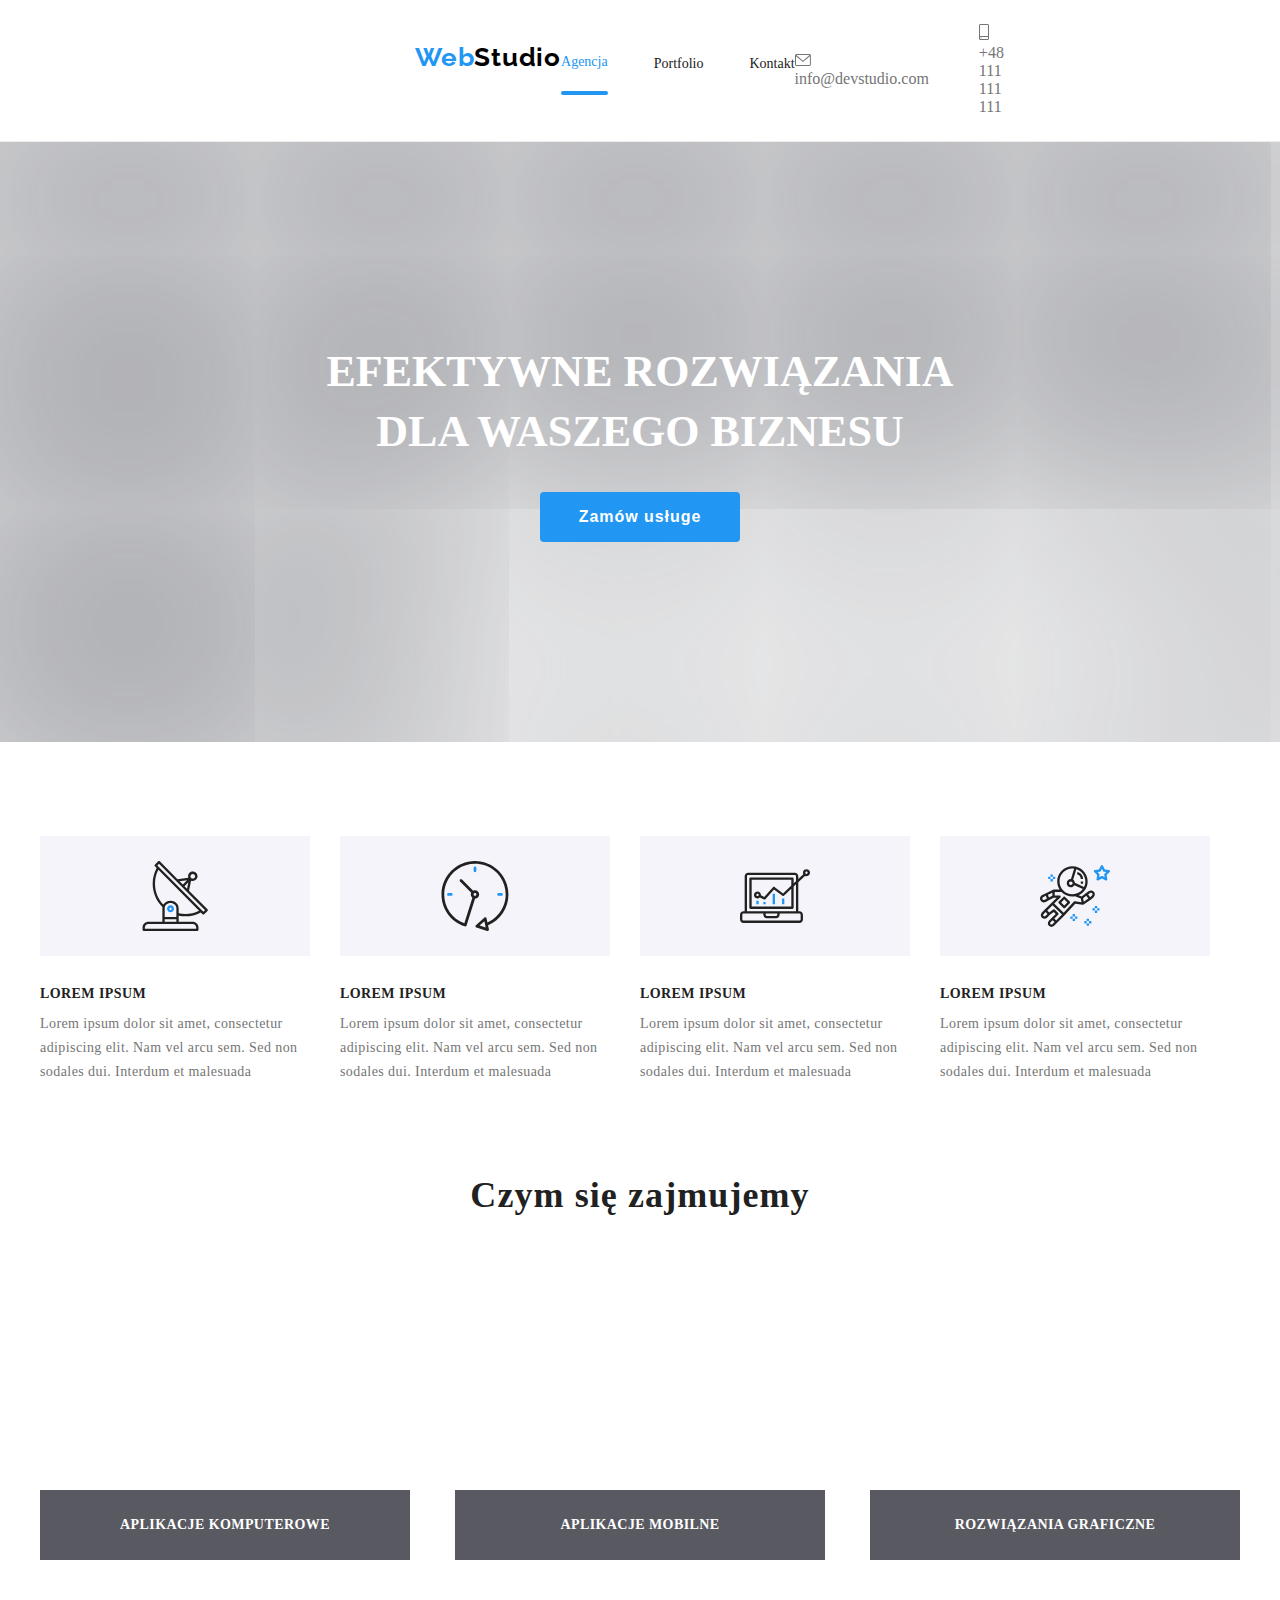
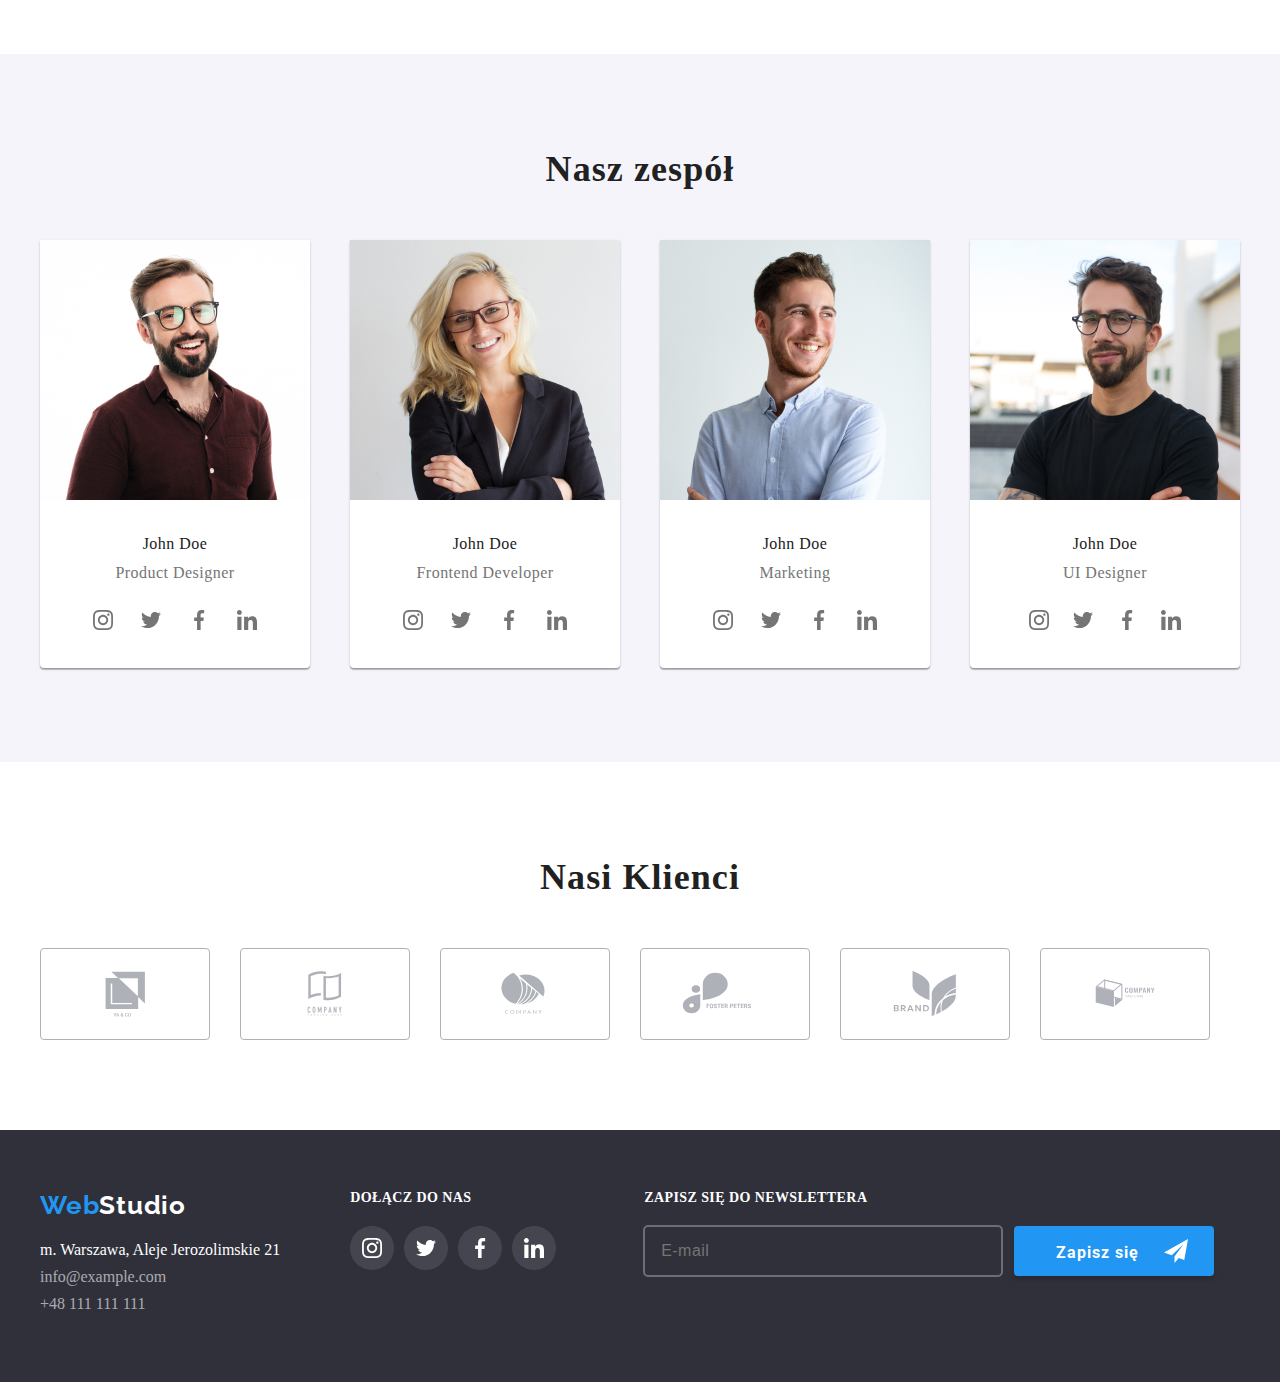
==== commit e382c5f4: "zmiana" ====
--- a/index.html
+++ b/index.html
@@ -19,508 +19,484 @@
     <link rel="stylesheet" href="css/main.min.css" />
   </head>
   <body>
-    <div class="page-wrapper">
-      <header class="header-wrapper header--box">
-        <!--start component logo -->
-        <section>
-          <a href="index.html" class="web-logo__blue">
-            <span>Web</span><span class="web-logo__black">Studio</span>
-          </a>
-        </section>
-        <!-- end component logo -->
-        <nav class="nav-position">
-          <ul class="nav">
-            <li>
-              <a class="nav__link__text" href="index.html"
-                ><span class="nav__text--side-active">Agencja</span></a
-              >
-            </li>
-            <li>
-              <a class="nav__link__text" href="portfolio.html">Portfolio</a>
-            </li>
-            <li>
-              <a class="nav__link__text" href="#">Kontakt</a>
-            </li>
-          </ul>
-        </nav>
-        <div class="header__contacts__wrapper">
-          <a class="header__link--color" href="mailto:info@devstudio.com">
-            <svg class="header__icon-envelope">
-              <use href="zdjęcia/icon.svg#icon-envelope-1"></use></svg
-            >info@devstudio.com</a
-          >
-          <a class="header__link--color" href="tel:+48111111111">
-            <svg class="header__icon-smartphone">
-              <use href="zdjęcia/icon.svg#icon-smartphone"></use></svg
-            >+48 111 111 111</a
-          >
-        </div>
-      </header>
-      <main>
-        <section class="banner">
-          <div class="container">
-            <h1 class="banner__solutions">
-              EFEKTYWNE ROZWIĄZANIA DLA WASZEGO BIZNESU
-            </h1>
-            <button class="banner__button" type="button" data-modal-open>
-              Zamów usługe
-            </button>
-            <div class="backdrop is-hidden" data-modal>
-              <div class="modal">
-                <button class="modal-close" data-modal-close>
-                  <svg class="icon-close-modal" width="30" height="30">
-                    <use href="zdjęcia/icon.svg#icon-close"></use>
-                  </svg>
-                </button>
-                <form class="display-modal">
-                  <h4 class="modal-h4">
-                    Zostaw swoje dane w formularzu poniżej
-                  </h4>
-                  <div class="modal-label-name">
-                    <label class="label-icon-name">
-                      <span>Imie</span>
-                      <svg class="icon-name-modal" width="18" height="18">
-                        <use href="zdjęcia/icon.svg#icon-name"></use>
-                      </svg>
-                      <input
-                        required
-                        class="modal-name"
-                        type="text"
-                        name="username"
-                      />
-                    </label>
-                  </div>
-                  <div class="modal-label-phone">
-                    <label class="label-icon-phone">
-                      <span>Telefon</span>
-                      <svg class="icon-phone-modal" width="18" height="18">
-                        <use href="zdjęcia/icon.svg#icon-phone"></use>
-                      </svg>
-                      <input
-                        required
-                        class="modal-tel"
-                        type="tel"
-                        name="phone"
-                      />
-                    </label>
-                  </div>
-                  <div class="modal-label-mail">
-                    <label class="label-icon-mail">
-                      <span>Email</span>
-                      <svg class="icon-mail-modal" width="18" height="18">
-                        <use href="zdjęcia/icon.svg#icon-email"></use>
-                      </svg>
-                      <input
-                        required
-                        class="modal-email"
-                        type="email"
-                        name="email"
-                      />
-                    </label>
-                  </div>
-                  <label class="modal-label-feedback">
-                    <span>Komentarz</span>
-                    <textarea
-                      class="modal-text text"
-                      name="feedback"
-                      row="5"
-                      placeholder="Wprowadź tekst"
-                    ></textarea>
-                  </label>
-                  <label class="accept-label" for="user-acceptance">
+    <header class="header-wrapper header--box">
+      <!--start component logo -->
+      <a href="index.html" class="web-logo__blue">
+        <span>Web</span><span class="web-logo__black">Studio</span>
+      </a>
+      <!-- end component logo -->
+      <nav class="nav-position">
+        <ul class="nav">
+          <li>
+            <a class="nav__link__text" href="index.html"
+              ><span class="nav__text--side-active">Agencja</span></a
+            >
+          </li>
+          <li>
+            <a class="nav__link__text" href="portfolio.html">Portfolio</a>
+          </li>
+          <li>
+            <a class="nav__link__text" href="#">Kontakt</a>
+          </li>
+        </ul>
+      </nav>
+      <div class="header__contacts__wrapper">
+        <a class="header__link--color" href="mailto:info@devstudio.com">
+          <svg class="header__icon-envelope">
+            <use href="zdjęcia/icon.svg#icon-envelope-1"></use></svg
+          >info@devstudio.com</a
+        >
+        <a class="header__link--color" href="tel:+48111111111">
+          <svg class="header__icon-smartphone">
+            <use href="zdjęcia/icon.svg#icon-smartphone"></use></svg
+          >+48 111 111 111</a
+        >
+      </div>
+    </header>
+    <main>
+      <section class="banner">
+        <div class="container">
+          <h1 class="banner__solutions">
+            EFEKTYWNE ROZWIĄZANIA DLA WASZEGO BIZNESU
+          </h1>
+          <button class="banner__button" type="button" data-modal-open>
+            Zamów usługe
+          </button>
+          <div class="backdrop is-hidden" data-modal>
+            <div class="modal">
+              <button class="modal__close" data-modal-close>
+                <svg width="30" height="30">
+                  <use href="zdjęcia/icon.svg#icon-close"></use>
+                </svg>
+              </button>
+              <form>
+                <h4 class="modal-h4">Zostaw swoje dane w formularzu poniżej</h4>
+                <div class="modal__box">
+                  <label class="modal__box2">
+                    <span>Imie</span>
+                    <svg class="modal__icon" width="18" height="18">
+                      <use href="zdjęcia/icon.svg#icon-name"></use>
+                    </svg>
                     <input
                       required
-                      class="acceptance-input checkbox-hidden"
-                      type="checkbox"
-                      name="acceptance"
-                      id="user-acceptance"
+                      class="modal__name"
+                      type="text"
+                      name="username"
                     />
-                    <div class="acceptance-checked">
-                      <svg class="vector" width="16" height="15">
-                        <use
-                          href="/goit-markup-hw-06/zdjęcia/icon.svg#icon-check"
-                        ></use>
-                      </svg>
-                    </div>
-                    Oświadczam iż akceptuję <a href=""> Regulamin </a> i
-                    <a href=""> Politykę Prywatności </a>.
                   </label>
-                  <button type="submit" class="modal-button">Wyślij</button>
-                </form>
+                </div>
+                <div class="modal__box">
+                  <label class="modal__box2">
+                    <span>Telefon</span>
+                    <svg class="modal__icon" width="18" height="18">
+                      <use href="zdjęcia/icon.svg#icon-phone"></use>
+                    </svg>
+                    <input
+                      required
+                      class="modal__tel"
+                      type="tel"
+                      name="phone"
+                    />
+                  </label>
+                </div>
+                <div class="modal__box">
+                  <label class="modal__box2">
+                    <span>Email</span>
+                    <svg class="modal__icon" width="18" height="18">
+                      <use href="zdjęcia/icon.svg#icon-email"></use>
+                    </svg>
+                    <input
+                      required
+                      class="modal__email"
+                      type="email"
+                      name="email"
+                    />
+                  </label>
+                </div>
+                <label class="modal__feedback">
+                  <span>Komentarz</span>
+                  <textarea
+                    class="modal__feedback--text"
+                    name="feedback"
+                    row="5"
+                    placeholder="Wprowadź tekst"
+                  ></textarea>
+                </label>
+                <label class="accept" for="user-acceptance">
+                  <input
+                    required
+                    class="accept__input accept__hidden"
+                    type="checkbox"
+                    name="acceptance"
+                    id="user-acceptance"
+                  />
+                  <div class="accept__checked">
+                    <svg class="accept__vector" width="16" height="15">
+                      <use
+                        href="/goit-markup-hw-06/zdjęcia/icon.svg#icon-check"
+                      ></use>
+                    </svg>
+                  </div>
+                  Oświadczam iż akceptuję <a href=""> Regulamin </a> i
+                  <a href=""> Politykę Prywatności </a>.
+                </label>
+                <button type="submit" class="modal__button">Wyślij</button>
+              </form>
+            </div>
+          </div>
+        </div>
+      </section>
+      <!--Czym się zajmujemy-->
+      <div class="container__slot">
+        <ul class="article">
+          <li class="article__frame">
+            <div class="article__box">
+              <svg class="article__icon" width="70" height="70">
+                <use href="zdjęcia/icon.svg#icon-Group"></use>
+              </svg>
+            </div>
+            <h4 class="article__name">LOREM IPSUM</h4>
+            <p class="article__description">
+              Lorem ipsum dolor sit amet, consectetur adipiscing elit. Nam vel
+              arcu sem. Sed non sodales dui. Interdum et malesuada
+            </p>
+          </li>
+          <li class="article__frame">
+            <div class="article__box">
+              <svg class="article__icon" width="70" height="70">
+                <use href="zdjęcia/icon.svg#icon-clock-1"></use>
+              </svg>
+            </div>
+            <h4 class="article__name">LOREM IPSUM</h4>
+            <p class="article__description">
+              Lorem ipsum dolor sit amet, consectetur adipiscing elit. Nam vel
+              arcu sem. Sed non sodales dui. Interdum et malesuada
+            </p>
+          </li>
+          <li class="article__frame">
+            <div class="article__box">
+              <svg class="article__icon" width="70" height="70">
+                <use href="zdjęcia/icon.svg#icon-diagram-1"></use>
+              </svg>
+            </div>
+            <h4 class="article__name">LOREM IPSUM</h4>
+            <p class="article__description">
+              Lorem ipsum dolor sit amet, consectetur adipiscing elit. Nam vel
+              arcu sem. Sed non sodales dui. Interdum et malesuada
+            </p>
+          </li>
+          <li class="article__frame">
+            <div class="article__box">
+              <svg class="article__icon" width="70" height="70">
+                <use href="zdjęcia/icon.svg#icon-astronaut-1"></use>
+              </svg>
+            </div>
+            <h4 class="article__name">LOREM IPSUM</h4>
+            <p class="article__description">
+              Lorem ipsum dolor sit amet, consectetur adipiscing elit. Nam vel
+              arcu sem. Sed non sodales dui. Interdum et malesuada
+            </p>
+          </li>
+        </ul>
+      </div>
+      <div class="container">
+        <h2 class="what__we__do">Czym się zajmujemy</h2>
+        <ul class="what__we__do__photo">
+          <li>
+            <div class="what__we__do__photo__frame__1">
+              <h3 class="what__we__do__photo__description">
+                APLIKACJE KOMPUTEROWE
+              </h3>
+            </div>
+          </li>
+          <li>
+            <div class="what__we__do__photo__frame__2">
+              <h3 class="what__we__do__photo__description">
+                APLIKACJE MOBILNE
+              </h3>
+            </div>
+          </li>
+          <li>
+            <div class="what__we__do__photo__frame__3">
+              <h3 class="what__we__do__photo__description">
+                ROZWIĄZANIA GRAFICZNE
+              </h3>
+            </div>
+          </li>
+        </ul>
+      </div>
+      <section class="our-team-background">
+        <div class="container">
+          <!--Nasz zespół-->
+          <h2 class="h2-our-team-index">Nasz zespół</h2>
+          <ul class="team">
+            <li class="team__frame">
+              <img
+                src="zdjęcia/zespół/Facet_w_bordowej_koszuli.jpg"
+                alt="Facet_w_bordowej_koszuli"
+                width="270"
+                height="260"
+              />
+              <h3 class="team__name">John Doe</h3>
+              <p class="team__job">Product Designer</p>
+              <div>
+                <ul class="social-icon">
+                  <li>
+                    <svg class="social-icon__team" width="44" height="44">
+                      <use href="zdjęcia/icon.svg#icon-inst-2"></use>
+                    </svg>
+                    <svg class="social-icon__team" width="44" height="44">
+                      <use href="zdjęcia/icon.svg#icon-twit"></use>
+                    </svg>
+                    <svg class="social-icon__team" width="44" height="44">
+                      <use href="zdjęcia/icon.svg#icon-fb"></use>
+                    </svg>
+                    <svg class="social-icon__team" width="44" height="44">
+                      <use href="zdjęcia/icon.svg#icon-inlink"></use>
+                    </svg>
+                  </li>
+                </ul>
               </div>
-            </div>
-          </div>
-        </section>
-        <!--Czym się zajmujemy-->
-        <section class="empty-slot">
-          <div class="container">
-            <ul class="article">
-              <li class="article__frame">
-                <div class="article__box">
-                  <svg class="article__icon" width="70" height="70">
-                    <use href="zdjęcia/icon.svg#icon-Group"></use>
-                  </svg>
-                </div>
-                <h4 class="article__name">LOREM IPSUM</h4>
-                <p class="article__description">
-                  Lorem ipsum dolor sit amet, consectetur adipiscing elit. Nam
-                  vel arcu sem. Sed non sodales dui. Interdum et malesuada
-                </p>
-              </li>
-              <li class="article__frame">
-                <div class="article__box">
-                  <svg class="article__icon" width="70" height="70">
-                    <use href="zdjęcia/icon.svg#icon-clock-1"></use>
-                  </svg>
-                </div>
-                <h4 class="article__name">LOREM IPSUM</h4>
-                <p class="article__description">
-                  Lorem ipsum dolor sit amet, consectetur adipiscing elit. Nam
-                  vel arcu sem. Sed non sodales dui. Interdum et malesuada
-                </p>
-              </li>
-              <li class="article__frame">
-                <div class="article__box">
-                  <svg class="article__icon" width="70" height="70">
-                    <use href="zdjęcia/icon.svg#icon-diagram-1"></use>
-                  </svg>
-                </div>
-                <h4 class="article__name">LOREM IPSUM</h4>
-                <p class="article__description">
-                  Lorem ipsum dolor sit amet, consectetur adipiscing elit. Nam
-                  vel arcu sem. Sed non sodales dui. Interdum et malesuada
-                </p>
-              </li>
-              <li class="article__frame">
-                <div class="article__box">
-                  <svg class="article__icon" width="70" height="70">
-                    <use href="zdjęcia/icon.svg#icon-astronaut-1"></use>
-                  </svg>
-                </div>
-                <h4 class="article__name">LOREM IPSUM</h4>
-                <p class="article__description">
-                  Lorem ipsum dolor sit amet, consectetur adipiscing elit. Nam
-                  vel arcu sem. Sed non sodales dui. Interdum et malesuada
-                </p>
+            </li>
+            <li class="team__frame">
+              <img
+                src="zdjęcia/zespół/Kobieta_w_czarnej_koszuli.jpg"
+                alt="Kobieta_w_czarnej_koszuli"
+                width="270"
+                height="260"
+              />
+              <h3 class="team__name">John Doe</h3>
+              <p class="team__job">Frontend Developer</p>
+              <div>
+                <ul class="social-icon">
+                  <li>
+                    <a
+                      class="footer-social-link"
+                      href="https://www.instagram.com"
+                      target="_blank"
+                    ></a>
+                    <svg class="social-icon__team" width="44" height="44">
+                      <use href="zdjęcia/icon.svg#icon-inst-2"></use>
+                    </svg>
+                    <svg class="social-icon__team" width="44" height="44">
+                      <use href="zdjęcia/icon.svg#icon-twit"></use>
+                    </svg>
+                    <svg class="social-icon__team" width="44" height="44">
+                      <use href="zdjęcia/icon.svg#icon-fb"></use>
+                    </svg>
+                    <svg class="social-icon__team" width="44" height="44">
+                      <use href="zdjęcia/icon.svg#icon-inlink"></use>
+                    </svg>
+                  </li>
+                </ul>
+              </div>
+            </li>
+            <li class="team__frame">
+              <img
+                src="zdjęcia/zespół/Facet_w_niebieskiej_koszuli.jpg"
+                alt="Facet_w_niebieskiej_koszuli"
+                width="270"
+                height="260"
+              />
+              <h3 class="team__name">John Doe</h3>
+              <p class="team__job">Marketing</p>
+              <div>
+                <ul class="social-icon">
+                  <li>
+                    <a
+                      class="footer-social-link"
+                      href="https://www.instagram.com"
+                      target="_blank"
+                    ></a>
+                    <svg class="social-icon__team" width="44" height="44">
+                      <use href="zdjęcia/icon.svg#icon-inst-2"></use>
+                    </svg>
+                    <svg class="social-icon__team" width="44" height="44">
+                      <use href="zdjęcia/icon.svg#icon-twit"></use>
+                    </svg>
+                    <svg class="social-icon__team" width="44" height="44">
+                      <use href="zdjęcia/icon.svg#icon-fb"></use>
+                    </svg>
+                    <svg class="social-icon__team" width="44" height="44">
+                      <use href="zdjęcia/icon.svg#icon-inlink"></use>
+                    </svg>
+                  </li>
+                </ul>
+              </div>
+            </li>
+            <li class="team__frame">
+              <img
+                src="zdjęcia/zespół/facet_w_czarnej_koszulce.jpg"
+                alt="facet_w_czarnej_koszulce"
+                width="270"
+                height="260"
+              />
+              <h3 class="team__name">John Doe</h3>
+              <p class="team__job">UI Designer</p>
+              <div>
+                <ul class="social-icon">
+                  <li>
+                    <svg class="social-icon__team" width="44" height="44">
+                      <use href="zdjęcia/icon.svg#icon-inst-2"></use>
+                    </svg>
+                  </li>
+                  <li>
+                    <svg class="social-icon__team" width="44" height="44">
+                      <use href="zdjęcia/icon.svg#icon-twit"></use>
+                    </svg>
+                  </li>
+                  <li>
+                    <svg class="social-icon__team" width="44" height="44">
+                      <use href="zdjęcia/icon.svg#icon-fb"></use>
+                    </svg>
+                  </li>
+                  <li>
+                    <svg class="social-icon__team" width="44" height="44">
+                      <use href="zdjęcia/icon.svg#icon-inlink"></use>
+                    </svg>
+                  </li>
+                </ul>
+              </div>
+            </li>
+          </ul>
+        </div>
+      </section>
+      <section>
+        <div class="container">
+          <h2 class="h2-our-customers">Nasi Klienci</h2>
+          <ul class="customers">
+            <li>
+              <a href="#">
+                <div class="customers__frame">
+                  <svg width="106" height="46">
+                    <use href="zdjęcia/icon.svg#icon-Union"></use>
+                  </svg></div
+              ></a>
+            </li>
+            <li>
+              <a href="#">
+                <div class="customers__frame">
+                  <svg width="106" height="52">
+                    <use href="zdjęcia/icon.svg#icon-company-ne"></use>
+                  </svg></div
+              ></a>
+            </li>
+            <li>
+              <a href="#">
+                <div class="customers__frame">
+                  <svg width="106" height="60">
+                    <use href="zdjęcia/icon.svg#icon-company"></use>
+                  </svg></div
+              ></a>
+            </li>
+            <li>
+              <a href="#">
+                <div class="customers__frame">
+                  <svg width="106" height="60">
+                    <use href="zdjęcia/icon.svg#icon-foster"></use>
+                  </svg></div
+              ></a>
+            </li>
+            <li>
+              <a href="#">
+                <div class="customers__frame">
+                  <svg width="106" height="60">
+                    <use href="zdjęcia/icon.svg#icon-brand"></use>
+                  </svg></div
+              ></a>
+            </li>
+            <li>
+              <a href="#">
+                <div class="customers__frame">
+                  <svg width="106" height="60">
+                    <use href="zdjęcia/icon.svg#icon-tagline"></use>
+                  </svg></div
+              ></a>
+            </li>
+          </ul>
+        </div>
+      </section>
+    </main>
+    <footer>
+      <div class="container">
+        <div class="footer__wrap">
+          <div class="footer__wrap2">
+            <a href="index.html" class="web-logo__blue"
+              ><span>Web</span><span class="web-logo__white">Studio</span>
+            </a>
+            <ul>
+              <li class="footer__adress">
+                <a
+                  class="footer__link--color"
+                  href="https://goo.gl/maps/wcyMzufaztNmCodf6"
+                  target="_blank"
+                  >m. Warszawa, Aleje Jerozolimskie 21</a
+                >
+              </li>
+              <li class="footer__mail">
+                <a class="footer__contact--color" href="mailto:info@example.com"
+                  >info@example.com</a
+                >
+              </li>
+              <li>
+                <a class="footer__contact--color" href="tel:+48111111111"
+                  >+48 111 111 111</a
+                >
               </li>
             </ul>
           </div>
-          <div class="container">
-            <h2 class="what__we__do">Czym się zajmujemy</h2>
-            <ul class="what__we__do__photo">
-              <li>
-                <div class="what__we__do__photo__frame__1">
-                  <h3 class="what__we__do__photo__description">
-                    APLIKACJE KOMPUTEROWE
-                  </h3>
-                </div>
-              </li>
-              <li>
-                <div class="what__we__do__photo__frame__2">
-                  <h3 class="what__we__do__photo__description">
-                    APLIKACJE MOBILNE
-                  </h3>
-                </div>
-              </li>
-              <li>
-                <div class="what__we__do__photo__frame__3">
-                  <h3 class="what__we__do__photo__description">
-                    ROZWIĄZANIA GRAFICZNE
-                  </h3>
-                </div>
+          <div>
+            <h4 class="h4_footer">DOŁĄCZ DO NAS</h4>
+            <ul class="icon__footer">
+              <li class="icon__list">
+                <a href="https://www.instagram.com" target="_blank"></a>
+                <svg class="icon_hover" width="44" height="44">
+                  <use href="zdjęcia/icon.svg#icon-instfooter"></use>
+                </svg>
+              </li>
+              <li class="icon__list">
+                <a href="https://www.instagram.com" target="_blank"></a>
+                <svg class="icon_hover" width="44" height="44">
+                  <use href="zdjęcia/icon.svg#icon-twitfooter"></use>
+                </svg>
+              </li>
+              <li class="icon__list">
+                <a href="https://www.instagram.com" target="_blank"></a>
+                <svg class="icon_hover" width="44" height="44">
+                  <use href="zdjęcia/icon.svg#icon-fbfooter"></use>
+                </svg>
+              </li>
+              <li class="icon__list">
+                <a href="https://www.instagram.com" target="_blank"></a>
+                <svg class="icon__hover" width="44" height="44">
+                  <use href="zdjęcia/icon.svg#icon-infooter"></use>
+                </svg>
               </li>
             </ul>
           </div>
-        </section>
-        <section class="our-team-background">
-          <div class="container">
-            <!--Nasz zespół-->
-            <h2 class="h2-our-team-index">Nasz zespół</h2>
-            <ul class="team">
-              <li class="team__frame">
-                <img
-                  src="zdjęcia/zespół/Facet_w_bordowej_koszuli.jpg"
-                  alt="Facet_w_bordowej_koszuli"
-                  width="270"
-                  height="260"
+          <div>
+            <form class="newsletter">
+              <label class="newsletter__name">
+                ZAPISZ SIĘ DO NEWSLETTERA
+                <input
+                  required
+                  class="newsletter__input"
+                  type="email"
+                  name="email"
+                  placeholder="E-mail"
                 />
-                <h3 class="team__name">John Doe</h3>
-                <p class="team__job">Product Designer</p>
-                <div>
-                  <ul class="social-icon">
-                    <li>
-                      <svg class="social-icon__team" width="44" height="44">
-                        <use href="zdjęcia/icon.svg#icon-inst-2"></use>
-                      </svg>
-                      <svg class="social-icon__team" width="44" height="44">
-                        <use href="zdjęcia/icon.svg#icon-twit"></use>
-                      </svg>
-                      <svg class="social-icon__team" width="44" height="44">
-                        <use href="zdjęcia/icon.svg#icon-fb"></use>
-                      </svg>
-                      <svg class="social-icon__team" width="44" height="44">
-                        <use href="zdjęcia/icon.svg#icon-inlink"></use>
-                      </svg>
-                    </li>
-                  </ul>
-                </div>
-              </li>
-              <li class="team__frame">
-                <img
-                  src="zdjęcia/zespół/Kobieta_w_czarnej_koszuli.jpg"
-                  alt="Kobieta_w_czarnej_koszuli"
-                  width="270"
-                  height="260"
-                />
-                <h3 class="team__name">John Doe</h3>
-                <p class="team__job">Frontend Developer</p>
-                <div>
-                  <ul class="social-icon">
-                    <li>
-                      <a
-                        class="footer-social-link"
-                        href="https://www.instagram.com"
-                        target="_blank"
-                      ></a>
-                      <svg class="social-icon__team" width="44" height="44">
-                        <use href="zdjęcia/icon.svg#icon-inst-2"></use>
-                      </svg>
-                      <svg class="social-icon__team" width="44" height="44">
-                        <use href="zdjęcia/icon.svg#icon-twit"></use>
-                      </svg>
-                      <svg class="social-icon__team" width="44" height="44">
-                        <use href="zdjęcia/icon.svg#icon-fb"></use>
-                      </svg>
-                      <svg class="social-icon__team" width="44" height="44">
-                        <use href="zdjęcia/icon.svg#icon-inlink"></use>
-                      </svg>
-                    </li>
-                  </ul>
-                </div>
-              </li>
-              <li class="team__frame">
-                <img
-                  src="zdjęcia/zespół/Facet_w_niebieskiej_koszuli.jpg"
-                  alt="Facet_w_niebieskiej_koszuli"
-                  width="270"
-                  height="260"
-                />
-                <h3 class="team__name">John Doe</h3>
-                <p class="team__job">Marketing</p>
-                <div>
-                  <ul class="social-icon">
-                    <li>
-                      <a
-                        class="footer-social-link"
-                        href="https://www.instagram.com"
-                        target="_blank"
-                      ></a>
-                      <svg class="social-icon__team" width="44" height="44">
-                        <use href="zdjęcia/icon.svg#icon-inst-2"></use>
-                      </svg>
-                      <svg class="social-icon__team" width="44" height="44">
-                        <use href="zdjęcia/icon.svg#icon-twit"></use>
-                      </svg>
-                      <svg class="social-icon__team" width="44" height="44">
-                        <use href="zdjęcia/icon.svg#icon-fb"></use>
-                      </svg>
-                      <svg class="social-icon__team" width="44" height="44">
-                        <use href="zdjęcia/icon.svg#icon-inlink"></use>
-                      </svg>
-                    </li>
-                  </ul>
-                </div>
-              </li>
-              <li class="team__frame">
-                <img
-                  src="zdjęcia/zespół/facet_w_czarnej_koszulce.jpg"
-                  alt="facet_w_czarnej_koszulce"
-                  width="270"
-                  height="260"
-                />
-                <h3 class="team__name">John Doe</h3>
-                <p class="team__job">UI Designer</p>
-                <div>
-                  <ul class="social-icon">
-                    <li>
-                      <svg class="social-icon__team" width="44" height="44">
-                        <use href="zdjęcia/icon.svg#icon-inst-2"></use>
-                      </svg>
-                    </li>
-                    <li>
-                      <svg class="social-icon__team" width="44" height="44">
-                        <use href="zdjęcia/icon.svg#icon-twit"></use>
-                      </svg>
-                    </li>
-                    <li>
-                      <svg class="social-icon__team" width="44" height="44">
-                        <use href="zdjęcia/icon.svg#icon-fb"></use>
-                      </svg>
-                    </li>
-                    <li>
-                      <svg class="social-icon__team" width="44" height="44">
-                        <use href="zdjęcia/icon.svg#icon-inlink"></use>
-                      </svg>
-                    </li>
-                  </ul>
-                </div>
-              </li>
-            </ul>
-          </div>
-        </section>
-        <section>
-          <div class="container">
-            <h2 class="h2-our-customers">Nasi Klienci</h2>
-            <ul class="customers">
-              <li>
-                <a href="#">
-                  <div class="customers_frame">
-                    <svg width="106" height="46">
-                      <use href="zdjęcia/icon.svg#icon-Union"></use>
-                    </svg></div
-                ></a>
-              </li>
-              <li>
-                <a href="#">
-                  <div class="customers_frame">
-                    <svg width="106" height="52">
-                      <use href="zdjęcia/icon.svg#icon-company-ne"></use>
-                    </svg></div
-                ></a>
-              </li>
-              <li>
-                <a href="#">
-                  <div class="customers_frame">
-                    <svg width="106" height="60">
-                      <use href="zdjęcia/icon.svg#icon-company"></use>
-                    </svg></div
-                ></a>
-              </li>
-              <li>
-                <a href="#">
-                  <div class="customers_frame">
-                    <svg width="106" height="60">
-                      <use href="zdjęcia/icon.svg#icon-foster"></use>
-                    </svg></div
-                ></a>
-              </li>
-              <li>
-                <a href="#">
-                  <div class="customers_frame">
-                    <svg width="106" height="60">
-                      <use href="zdjęcia/icon.svg#icon-brand"></use>
-                    </svg></div
-                ></a>
-              </li>
-              <li>
-                <a href="#">
-                  <div class="customers_frame">
-                    <svg width="106" height="60">
-                      <use href="zdjęcia/icon.svg#icon-tagline"></use>
-                    </svg></div
-                ></a>
-              </li>
-            </ul>
-          </div>
-        </section>
-      </main>
-      <footer>
-        <div class="container">
-          <div class="footer_wrap">
-            <div class="footer_wrap2">
-              <a href="index.html" class="web-logo__blue"
-                ><span>Web</span><span class="web-logo__white">Studio</span>
-              </a>
-              <ul>
-                <li class="footer_adress">
-                  <a
-                    class="link-footer"
-                    href="https://goo.gl/maps/wcyMzufaztNmCodf6"
-                    target="_blank"
-                    >m. Warszawa, Aleje Jerozolimskie 21</a
-                  >
-                </li>
-                <li class="footer_mail">
-                  <a class="mail-tel-footer" href="mailto:info@example.com"
-                    >info@example.com</a
-                  >
-                </li>
-                <li>
-                  <a class="mail-tel-footer" href="tel:+48111111111"
-                    >+48 111 111 111</a
-                  >
-                </li>
-              </ul>
-            </div>
-            <div>
-              <h4 class="h4-footer">DOŁĄCZ DO NAS</h4>
-              <ul class="ul-footer">
-                <li class="list-footer">
-                  <a
-                    class="footer-social-link"
-                    href="https://www.instagram.com"
-                    target="_blank"
-                  ></a>
-                  <svg class="icon-social-fotter" width="44" height="44">
-                    <use href="zdjęcia/icon.svg#icon-instfooter"></use>
-                  </svg>
-                </li>
-                <li class="list-footer">
-                  <a
-                    class="footer-social-link"
-                    href="https://www.instagram.com"
-                    target="_blank"
-                  ></a>
-                  <svg class="icon-social-fotter" width="44" height="44">
-                    <use href="zdjęcia/icon.svg#icon-twitfooter"></use>
-                  </svg>
-                </li>
-                <li class="list-footer">
-                  <a
-                    class="footer-social-link"
-                    href="https://www.instagram.com"
-                    target="_blank"
-                  ></a>
-                  <svg class="icon-social-fotter" width="44" height="44">
-                    <use href="zdjęcia/icon.svg#icon-fbfooter"></use>
-                  </svg>
-                </li>
-                <li class="list-footer">
-                  <a
-                    class="footer-social-link"
-                    href="https://www.instagram.com"
-                    target="_blank"
-                  ></a>
-                  <svg class="icon-social-fotter" width="44" height="44">
-                    <use href="zdjęcia/icon.svg#icon-infooter"></use>
-                  </svg>
-                </li>
-              </ul>
-            </div>
-            <div>
-              <form class="newsletter-flex">
-                <label class="newsletter">
-                  ZAPISZ SIĘ DO NEWSLETTERA
-                  <input
-                    required
-                    class="input-newsletter"
-                    type="email"
-                    name="email"
-                    placeholder="E-mail"
-                  />
-                </label>
-                <button type="submit" class="newsletter-footer-button">
-                  Zapisz się
-                  <svg class="icon-newsletter-fotter" width="24" height="24">
-                    <use href="zdjęcia/icon.svg#icon-letter"></use>
-                  </svg>
-                </button>
-              </form>
-            </div>
+              </label>
+              <button type="submit" class="newsletter__button">
+                Zapisz się
+                <svg class="newsletter__icon" width="24" height="24">
+                  <use href="zdjęcia/icon.svg#icon-letter"></use>
+                </svg>
+              </button>
+            </form>
           </div>
         </div>
-      </footer>
-    </div>
+      </div>
+    </footer>
     <script src="./modal/modal.js"></script>
   </body>
 </html>
--- a/css/main.min.css
+++ b/css/main.min.css
@@ -1 +1 @@
-*{-webkit-box-sizing:border-box;box-sizing:border-box;margin:0;padding:0}a:hover,a:focus{color:var(--main-blue)}a{text-decoration:none}ul{list-style-type:none}.container{width:1200px;margin:0 auto}.page-wrapper{width:1600px;margin:0px auto}:root{--main-black: #212121;--main-grey: #757575;--main-blue: #2196F3;--main-white: #FFFFFF;--second-black: #000000;--border-color: #ECECEC;--background-color-icon: #F5F4FA;--icon-fill-color: #afb1b8;--cubic-bezier: cubic-bezier(0.4, 0, 0.2, 1);--box-shadow-what-we-do: rgba(47, 48, 58, 0.8)}.header-wrapper{display:-webkit-box;display:-ms-flexbox;display:flex;-webkit-box-align:first baseline;-ms-flex-align:first baseline;align-items:first baseline;-webkit-box-pack:justify;-ms-flex-pack:justify;justify-content:space-between;padding:20px 200px 20px 200px}.header--box{border-bottom:1px solid var(--border-color)}.web-logo__blue{font-family:"Raleway";font-style:normal;font-weight:700;font-size:26px;line-height:31px;letter-spacing:.03em;color:var(--main-blue)}.web-logo__black{font-family:"Raleway";font-style:normal;font-weight:700;font-size:26px;line-height:31px;letter-spacing:.03em;color:var(--second-black)}.nav{display:-webkit-box;display:-ms-flexbox;display:flex;-webkit-box-pack:justify;-ms-flex-pack:justify;justify-content:space-between;-webkit-box-align:center;-ms-flex-align:center;align-items:center;gap:46px}.nav__link__text{font-weight:500;font-size:14px;color:var(--main-black)}.nav__text--side-active{color:var(--main-blue)}.nav__text--side-active:after{display:block;content:"";position:relative;width:100%;height:4px;top:20.9px;border-radius:2px;background:var(--main-blue)}.header__contacts__wrapper{display:-webkit-box;display:-ms-flexbox;display:flex;-webkit-box-pack:center;-ms-flex-pack:center;justify-content:center;-webkit-box-align:center;-ms-flex-align:center;align-items:center;gap:50px}.header__link--color{color:var(--main-grey)}.header__link--color:hover{color:var(--main-blue)}.header__icon-envelope{width:16px;height:12px;margin-right:10px;fill:currentColor}.header__icon-smartphone{width:10px;height:16px;margin-right:10px;fill:currentColor}.banner{height:600px;margin:0;text-align:center;padding:200px 0;background-size:cover;background-image:url(/goit-markup-hw-04/zdjęcia/Zajęcia/header.jpg);-webkit-box-shadow:200px 200px 400px 200px rgba(47,48,58,.39) inset;box-shadow:200px 200px 400px 200px rgba(47,48,58,.39) inset}.banner__solutions{margin:0 auto;width:696px;height:120px;left:452px;top:280px;display:-webkit-box;display:-ms-flexbox;display:flex;-webkit-box-pack:center;-ms-flex-pack:center;justify-content:center;text-align:center;font-weight:900;font-size:44px;line-height:60px;text-transform:uppercase;color:var(--main-white)}.banner__button{background:var(--main-blue);color:var(--main-white);border-radius:4px;font-weight:700;font-size:16px;line-height:30px;letter-spacing:.06em;cursor:pointer;text-align:center;padding:10px;width:200px;border:none;margin-top:30px}.backdrop{display:-webkit-box;display:-ms-flexbox;display:flex;background-color:rgba(0,0,0,.2);position:fixed;left:0;right:0;top:0;bottom:0}.is-hidden{pointer-events:none;visibility:hidden;opacity:0}.modal{position:relative;width:528px;height:581px;text-align:center;background-color:#fff;cursor:auto;margin:auto}.modal-close{position:relative;background-color:var(--white);cursor:pointer;width:2em;height:2em;border-radius:50%;border:1px solid rgba(0,0,0,.1);left:237px;top:8px}.modal-h4{font-weight:700;font-size:20px;line-height:23px;text-align:center;letter-spacing:.03em;color:var(--main-black);margin-top:2px;margin-bottom:12px}.modal-label-name{position:relative;width:448px;margin:0 auto}.label-icon-name{display:-webkit-box;display:-ms-flexbox;display:flex;-webkit-box-orient:vertical;-webkit-box-direction:normal;-ms-flex-direction:column;flex-direction:column;text-align:left;font-size:12px;line-height:1.5;letter-spacing:.01em;color:#757575;margin-bottom:10px}.icon-name-modal{position:absolute;content:"";top:29px;left:12px}.modal-label-name:hover{cursor:pointer;fill:#2196f3}.modal-name{border:1px solid rgba(33,33,33,.2);border-radius:4px;padding-bottom:5px;padding-left:42px;padding-top:12px;font-size:16px;line-height:1;-webkit-transition:border 250ms cubic-bezier(0.4, 0, 0.2, 1);transition:border 250ms cubic-bezier(0.4, 0, 0.2, 1);outline:2px #219bf3}.modal-name:hover{border-color:#2196f3}.modal-label-phone{position:relative;width:448px;margin:0 auto}.label-icon-phone{display:-webkit-box;display:-ms-flexbox;display:flex;-webkit-box-orient:vertical;-webkit-box-direction:normal;-ms-flex-direction:column;flex-direction:column;text-align:left;font-size:12px;line-height:1.5;letter-spacing:.01em;color:#757575;margin-bottom:10px}.icon-phone-modal{position:absolute;content:"";top:31px;left:12px}.modal-tel{border:1px solid rgba(33,33,33,.2);border-radius:4px;padding-bottom:5px;padding-left:42px;padding-top:12px;font-size:16px;line-height:1;-webkit-transition:border 250ms cubic-bezier(0.4, 0, 0.2, 1);transition:border 250ms cubic-bezier(0.4, 0, 0.2, 1);outline:2px #219bf3}.modal-label-phone:hover{cursor:pointer;fill:#2196f3}.modal-tel:hover{border-color:#2196f3}.modal-label-mail{position:relative;width:448px;margin:0 auto}.label-icon-mail{display:-webkit-box;display:-ms-flexbox;display:flex;-webkit-box-orient:vertical;-webkit-box-direction:normal;-ms-flex-direction:column;flex-direction:column;text-align:left;font-size:12px;line-height:1.5;letter-spacing:.01em;color:#757575;margin-bottom:10px}.icon-mail-modal{position:absolute;content:"";top:30px;left:12px}.modal-email{border:1px solid rgba(33,33,33,.2);border-radius:4px;padding-bottom:5px;padding-left:42px;padding-top:12px;font-size:16px;line-height:1;-webkit-transition:border 250ms cubic-bezier(0.4, 0, 0.2, 1);transition:border 250ms cubic-bezier(0.4, 0, 0.2, 1);outline:2px #219bf3}.modal-label-mail:hover{cursor:pointer;fill:#2196f3}.modal-email:hover{border-color:#2196f3}.modal-label-feedback{display:-webkit-box;display:-ms-flexbox;display:flex;-webkit-box-orient:vertical;-webkit-box-direction:normal;-ms-flex-direction:column;flex-direction:column;text-align:left;font-size:12px;line-height:1.5;letter-spacing:.01em;color:#757575;margin-bottom:10px;width:448px;margin:0 auto}.modal-text{border:1px solid rgba(33,33,33,.2);border-radius:4px;height:120px;padding-left:16px;padding-top:12px;font-size:16px;line-height:1.2;-webkit-transition:border 250ms cubic-bezier(0.4, 0, 0.2, 1);transition:border 250ms cubic-bezier(0.4, 0, 0.2, 1);outline:2px #219bf3;resize:none}.modal-text:hover{border-color:#2196f3}textarea::-webkit-input-placeholder{font-style:normal;font-weight:400;font-size:12px;line-height:14px;letter-spacing:.01em;color:rgba(117,117,117,.5);width:416px;height:96px}textarea::-moz-placeholder{font-style:normal;font-weight:400;font-size:12px;line-height:14px;letter-spacing:.01em;color:rgba(117,117,117,.5);width:416px;height:96px}textarea:-ms-input-placeholder{font-style:normal;font-weight:400;font-size:12px;line-height:14px;letter-spacing:.01em;color:rgba(117,117,117,.5);width:416px;height:96px}textarea::-ms-input-placeholder{font-style:normal;font-weight:400;font-size:12px;line-height:14px;letter-spacing:.01em;color:rgba(117,117,117,.5);width:416px;height:96px}textarea::placeholder{font-style:normal;font-weight:400;font-size:12px;line-height:14px;letter-spacing:.01em;color:rgba(117,117,117,.5);width:416px;height:96px}.accept-label{font-size:14px;line-height:2;letter-spacing:.03em;color:#757575;margin-bottom:30px;margin-top:20px;display:-webkit-box;display:-ms-flexbox;display:flex;-webkit-box-align:center;-ms-flex-align:center;align-items:center;-webkit-box-pack:center;-ms-flex-pack:center;justify-content:center}.acceptance-checked{width:16px;height:15px;border:2.5px solid #212121;margin-right:8px;border-radius:4px;-webkit-transition:border 250ms cubic-bezier(0.4, 0, 0.2, 1);transition:border 250ms cubic-bezier(0.4, 0, 0.2, 1)}.vector{display:block;visibility:hidden;-webkit-transition:visibility 250ms cubic-bezier(0.4, 0, 0.2, 1);transition:visibility 250ms cubic-bezier(0.4, 0, 0.2, 1)}.acceptance-input:checked~.acceptance-checked{border:0 solid #212121}.checkbox-hidden{-moz-appearance:none;-webkit-appearance:none;appearance:none}.acceptance-input:checked~.acceptance-checked .vector{display:block;visibility:visible}.acceptance-checked:hover,.acceptance-checked:focus{border:4px solid #212121}.modal-button{display:block;margin:0 auto;font-weight:700;font-size:16px;line-height:1.9;letter-spacing:.06em;color:#fff;background-color:#2196f3;cursor:pointer;border:none;-webkit-box-shadow:0px 4px 4px rgba(0,0,0,.15);box-shadow:0px 4px 4px rgba(0,0,0,.15);border-radius:4px;width:200px;height:50px;text-align:center;-webkit-transition:background-color 250ms cubic-bezier(0.4, 0, 0.2, 1),color 250ms cubic-bezier(0.4, 0, 0.2, 1);transition:background-color 250ms cubic-bezier(0.4, 0, 0.2, 1),color 250ms cubic-bezier(0.4, 0, 0.2, 1);margin-top:20px}.empty-slot{padding-top:94px}.article{display:-webkit-box;display:-ms-flexbox;display:flex;margin:0 30px 94px 0}.article__box{width:270px;height:120px;background-color:var(--background-color-icon);border-radius:4px;display:-webkit-box;display:-ms-flexbox;display:flex;-webkit-box-align:center;-ms-flex-align:center;align-items:center;-webkit-box-pack:center;-ms-flex-pack:center;justify-content:center}.article__frame{margin-right:30px;width:270px;height:120px;background-color:var(--background-color-icon);margin-bottom:30px}.article__name{font-weight:700;font-size:14px;line-height:16px;letter-spacing:.03em;text-transform:uppercase;color:var(--main-black);padding-top:30px}.article__description{font-weight:400;font-size:14px;line-height:24px;letter-spacing:.03em;color:var(--main-grey);width:270px;padding-top:10px}.what__we__do__photo{display:-webkit-box;display:-ms-flexbox;display:flex;-webkit-box-pack:justify;-ms-flex-pack:justify;justify-content:space-between;-webkit-box-align:center;-ms-flex-align:center;align-items:center;gap:30px;padding-top:50px;padding-bottom:94px}.what__we__do__photo__description{font-style:normal;font-weight:700;font-size:14px;line-height:16px;text-align:center;letter-spacing:.03em;text-transform:uppercase;padding-block:251px 27px;color:var(--main-white)}.what__we__do__photo__frame__1{background-image:url(/goit-markup-hw-05/zdjęcia/Zajęcia/pisanie_na_klawiaturze.jpg);width:370px;height:294px;-webkit-box-shadow:0px -70px 0px 0px var(--box-shadow-what-we-do) inset;box-shadow:0px -70px 0px 0px var(--box-shadow-what-we-do) inset}.what__we__do__photo__frame__2{background-image:url(/goit-markup-hw-05/zdjęcia/Zajęcia/trzymanie_telefonu.jpg);width:370px;height:294px;-webkit-box-shadow:0px -70px 0px 0px var(--box-shadow-what-we-do) inset;box-shadow:0px -70px 0px 0px var(--box-shadow-what-we-do) inset}.what__we__do__photo__frame__3{background-image:url(/goit-markup-hw-05/zdjęcia/Zajęcia/trzymanie_tabletu.jpg);width:370px;height:294px;-webkit-box-shadow:0px -70px 0px 0px var(--box-shadow-what-we-do) inset;box-shadow:0px -70px 0px 0px var(--box-shadow-what-we-do) inset}.our-team-background{background:#f5f4fa}.team{display:-webkit-box;display:-ms-flexbox;display:flex;-webkit-box-pack:justify;-ms-flex-pack:justify;justify-content:space-between;-webkit-box-align:center;-ms-flex-align:center;align-items:center;gap:30px;padding-top:50px;padding-bottom:94px}.team__frame{width:270px;height:428px;left:215px;top:1635px;-webkit-box-sizing:border-box;box-sizing:border-box;background:#fff;-webkit-box-shadow:0px 1px 3px rgba(0,0,0,.12),0px 1px 1px rgba(0,0,0,.14),0px 2px 1px rgba(0,0,0,.2);box-shadow:0px 1px 3px rgba(0,0,0,.12),0px 1px 1px rgba(0,0,0,.14),0px 2px 1px rgba(0,0,0,.2);border-radius:0px 0px 4px 4px}.team__name{font-weight:500;font-size:16px;line-height:19px;letter-spacing:.03em;color:var(--main-black);text-align:center;padding-block:30px 10px}.team__job{font-weight:400;font-size:16px;line-height:19px;letter-spacing:.03em;color:var(--main-grey);text-align:center;padding-bottom:16px}.customers{display:-webkit-box;display:-ms-flexbox;display:flex;list-style:none;display:flex;-ms-flex-pack:distribute;justify-content:space-around}.customers_frame{width:170px;height:92px;border:1px solid currentColor;color:#afb1b8;fill:currentColor;border-radius:4px;margin-right:30px;margin-block:50px 90px;display:-webkit-box;display:-ms-flexbox;display:flex;-webkit-box-pack:center;-ms-flex-pack:center;justify-content:center;-webkit-box-align:center;-ms-flex-align:center;align-items:center;text-align:center}.customers_frame:hover{border-color:var(--main-blue);fill:var(--main-blue)}footer{height:252px;left:0px;top:2097px;background:#2f303a}.footer_wrap{display:-webkit-box;display:-ms-flexbox;display:flex;padding-top:60px;-webkit-box-align:start;-ms-flex-align:start;align-items:flex-start}.footer_wrap2{display:inline-block;margin-right:70px}.web-logo__blue{font-family:"Raleway";font-style:normal;font-weight:700;font-size:26px;line-height:31px;letter-spacing:.03em;color:var(--main-blue)}.web-logo__white{font-family:"Raleway";font-style:normal;font-weight:700;font-size:26px;line-height:31px;letter-spacing:.03em;color:var(--main-white)}.footer_adress{padding-top:20px}.footer_mail{padding-block:9px}.link-footer{color:#fff}.link-footer:hover{color:var(--main-blue)}.mail-tel-footer{color:rgba(255,255,255,.6)}.mail-tel-footer:hover{color:var(--main-blue)}.h4-footer{font-style:normal;font-weight:700;font-size:14px;line-height:16px;letter-spacing:.03em;text-transform:uppercase;color:#fff}.ul-footer{margin-top:20px;display:-webkit-box;display:-ms-flexbox;display:flex;-webkit-box-align:center;-ms-flex-align:center;align-items:center;-webkit-box-pack:center;-ms-flex-pack:center;justify-content:center}.list-footer{margin-right:10px;width:44px;height:44px}.icon-social-fotter:hover{background:var(--main-blue);border-radius:50%;cursor:pointer}.newsletter-flex{display:-webkit-box;display:-ms-flexbox;display:flex;margin-left:auto;-webkit-box-pack:justify;-ms-flex-pack:justify;justify-content:space-between;-webkit-box-align:end;-ms-flex-align:end;align-items:flex-end;width:570px;padding-bottom:20px;margin-left:78px}.newsletter{font-weight:700;font-size:14px;line-height:1.15;letter-spacing:.03em;text-transform:uppercase;color:#fff;-webkit-transition:color 250ms cubic-bezier(0.4, 0, 0.2, 1);transition:color 250ms cubic-bezier(0.4, 0, 0.2, 1)}.input-newsletter{display:block;width:358px;height:50px;border:1px solid rgba(255,255,255,.3);border-radius:4px;margin-top:20px;background-color:#2f303a;padding-left:16px;font-size:16px;line-height:1.25;letter-spacing:.03em;color:#fff;-webkit-transition:border 250ms cubic-bezier(0.4, 0, 0.2, 1);transition:border 250ms cubic-bezier(0.4, 0, 0.2, 1);outline:1px solid rgba(255,255,255,.3)}.newsletter-footer-button{font-family:"Roboto";font-style:normal;position:relative;font-weight:700;font-size:16px;line-height:1.9;letter-spacing:.06em;color:#fff;background-color:#2196f3;cursor:pointer;border:none;-webkit-box-shadow:0px 4px 4px rgba(0,0,0,.15);box-shadow:0px 4px 4px rgba(0,0,0,.15);border-radius:4px;width:200px;height:50px;text-align:left;padding-left:42px}.icon-newsletter-fotter{position:relative;left:20px;top:5px}.flex-button-portfolio{display:-webkit-box;display:-ms-flexbox;display:flex;-webkit-box-pack:center;-ms-flex-pack:center;justify-content:center;gap:8px;padding-top:94px;margin-bottom:50px}.buttons-portfolio:hover{-webkit-box-shadow:0px 1px 1px rgba(0,0,0,.1),0px 1px 2px rgba(0,0,0,.08),0px 2px 2px rgba(0,0,0,.12);box-shadow:0px 1px 1px rgba(0,0,0,.1),0px 1px 2px rgba(0,0,0,.08),0px 2px 2px rgba(0,0,0,.12);border-radius:4px;background:#2196f3;color:var(--main-white);-webkit-box-shadow:0px 3px 1px rgba(0,0,0,.1),0px 1px 2px rgba(0,0,0,.08),0px 2px 2px rgba(0,0,0,.12);box-shadow:0px 3px 1px rgba(0,0,0,.1),0px 1px 2px rgba(0,0,0,.08),0px 2px 2px rgba(0,0,0,.12)}.buttons-portfolio{font-weight:500;font-size:16px;line-height:26px;letter-spacing:.03em;line-height:1.62;background:#f5f4fa;border-radius:4px;cursor:pointer;color:var(--main-black);border:#f5f4fa;text-align:center;padding:6px 22px;border:none}.flex-photo-portfolio{display:-webkit-box;display:-ms-flexbox;display:flex;-ms-flex-wrap:wrap;flex-wrap:wrap;gap:30px;padding-bottom:94px}.frame-portfolio{width:370px;height:404px;left:215px;top:262px;-webkit-box-sizing:border-box;box-sizing:border-box;background:#fff;border:1px solid #eee;cursor:pointer}.box-overlay{position:relative;overflow:hidden}.overlay{position:absolute;top:0;left:0;width:100%;height:100%;background-color:rgba(33,150,243,.9);-webkit-transform:translateY(100%);transform:translateY(100%);-webkit-transition:-webkit-transform 250ms cubic-bezier(0.4, 0, 0.2, 1);transition:-webkit-transform 250ms cubic-bezier(0.4, 0, 0.2, 1);transition:transform 250ms cubic-bezier(0.4, 0, 0.2, 1);transition:transform 250ms cubic-bezier(0.4, 0, 0.2, 1), -webkit-transform 250ms cubic-bezier(0.4, 0, 0.2, 1)}.frame-portfolio:hover .overlay,.frame-portfolio:focus .overlay{-webkit-transform:translateY(0);transform:translateY(0)}.overlay p{font-size:18px;line-height:1.55;letter-spacing:.03em;color:var(--main-white);padding:49px 45px 49px 24px}.photo-portfolio{font-weight:700;font-size:18px;line-height:36px;letter-spacing:.06em;color:var(--main-black);margin-left:24px;padding-block:20px 4px}.under-photo-portfolio{font-weight:400;font-size:16px;line-height:30px;letter-spacing:.03em;color:var(--main-grey);margin-left:24px;padding-block:4px 20px}.frame-portfolio:hover{-webkit-box-shadow:0px 1px 1px rgba(0,0,0,.12),0px 4px 4px rgba(0,0,0,.06),1px 4px 6px rgba(0,0,0,.16);box-shadow:0px 1px 1px rgba(0,0,0,.12),0px 4px 4px rgba(0,0,0,.06),1px 4px 6px rgba(0,0,0,.16)}.h2-our-team-index{font-weight:700;font-size:36px;line-height:42px;letter-spacing:.03em;color:var(--main-black);display:-webkit-box;display:-ms-flexbox;display:flex;-webkit-box-pack:center;-ms-flex-pack:center;justify-content:center;padding-top:94px}.what__we__do{font-weight:700;font-size:36px;line-height:42px;letter-spacing:.03em;color:var(--main-black);display:-webkit-box;display:-ms-flexbox;display:flex;-webkit-box-pack:center;-ms-flex-pack:center;justify-content:center;padding-top:94px}.h2-our-customers{font-weight:700;font-size:36px;line-height:42px;letter-spacing:.03em;color:var(--main-black);display:-webkit-box;display:-ms-flexbox;display:flex;-webkit-box-pack:center;-ms-flex-pack:center;justify-content:center;padding-top:94px}.social-icon{display:-webkit-box;display:-ms-flexbox;display:flex;-webkit-box-align:space-evenly;-ms-flex-align:space-evenly;align-items:space-evenly;-webkit-box-pack:center;-ms-flex-pack:center;justify-content:center}.social-icon__team{fill:var(--main-grey)}.social-icon__team:hover{border-radius:50%;cursor:pointer;background:var(--main-blue);fill:var(--main-white)}/*# sourceMappingURL=main.min.css.map */+*{-webkit-box-sizing:border-box;box-sizing:border-box;margin:0;padding:0}a:hover,a:focus{color:var(--main-blue)}a{text-decoration:none}ul{list-style-type:none}.container{width:1200px;margin:0 auto}.container__slot{width:1200px;margin:0 auto;padding-top:94px}:root{--main-black: #212121;--main-grey: #757575;--main-blue: #2196F3;--main-white: #FFFFFF;--second-black: #000000;--border-color: #ECECEC;--background-color-icon: #F5F4FA;--icon-fill-color: #afb1b8;--cubic-bezier: cubic-bezier(0.4, 0, 0.2, 1);--box-shadow-what-we-do: rgba(47, 48, 58, 0.8);--footer-link-color: rgba(255, 255, 255, 0.6);--newsleter-background: #2f303a}.header-wrapper{display:-webkit-box;display:-ms-flexbox;display:flex;-webkit-box-align:baseline;-ms-flex-align:baseline;align-items:baseline;-webkit-box-pack:justify;-ms-flex-pack:justify;justify-content:space-between;padding:24px 400px 25px 415px}.header--box{border-bottom:1px solid var(--border-color)}.web-logo__blue{font-family:"Raleway";font-style:normal;font-weight:700;font-size:26px;line-height:31px;letter-spacing:.03em;color:var(--main-blue)}.web-logo__black{font-family:"Raleway";font-style:normal;font-weight:700;font-size:26px;line-height:31px;letter-spacing:.03em;color:var(--second-black)}.nav{display:-webkit-box;display:-ms-flexbox;display:flex;-webkit-box-pack:justify;-ms-flex-pack:justify;justify-content:space-between;-webkit-box-align:center;-ms-flex-align:center;align-items:center;gap:46px}.nav__link__text{font-weight:500;font-size:14px;color:var(--main-black)}.nav__text--side-active{color:var(--main-blue)}.nav__text--side-active:after{display:block;content:"";position:relative;width:100%;height:4px;top:20.9px;border-radius:2px;background:var(--main-blue)}.header__contacts__wrapper{display:-webkit-box;display:-ms-flexbox;display:flex;-webkit-box-pack:center;-ms-flex-pack:center;justify-content:center;-webkit-box-align:center;-ms-flex-align:center;align-items:center;gap:50px}.header__link--color{color:var(--main-grey)}.header__link--color:hover{color:var(--main-blue)}.header__icon-envelope{width:16px;height:12px;margin-right:10px;fill:currentColor}.header__icon-smartphone{width:10px;height:16px;margin-right:10px;fill:currentColor}.banner{height:600px;margin:0;text-align:center;padding:200px 0;background-size:cover;background-image:url(/goit-markup-hw-04/zdjęcia/Zajęcia/header.jpg);-webkit-box-shadow:200px 200px 400px 200px rgba(47,48,58,.39) inset;box-shadow:200px 200px 400px 200px rgba(47,48,58,.39) inset}.banner__solutions{margin:0 auto;width:696px;height:120px;left:452px;top:280px;display:-webkit-box;display:-ms-flexbox;display:flex;-webkit-box-pack:center;-ms-flex-pack:center;justify-content:center;text-align:center;font-weight:900;font-size:44px;line-height:60px;text-transform:uppercase;color:var(--main-white)}.banner__button{background:var(--main-blue);color:var(--main-white);border-radius:4px;font-weight:700;font-size:16px;line-height:30px;letter-spacing:.06em;cursor:pointer;text-align:center;padding:10px;width:200px;border:none;margin-top:30px}.backdrop{display:-webkit-box;display:-ms-flexbox;display:flex;background-color:rgba(0,0,0,.2);position:fixed;left:0;right:0;top:0;bottom:0}.is-hidden{pointer-events:none;visibility:hidden;opacity:0}.modal{position:relative;width:528px;height:581px;text-align:center;background-color:var(--main-white);cursor:auto;margin:auto}.modal__close{position:relative;background-color:var(--white);cursor:pointer;width:2em;height:2em;border-radius:50%;border:1px solid rgba(0,0,0,.1);left:237px;top:8px}.modal__box{position:relative;width:448px;margin:0 auto}.modal__box2{display:-webkit-box;display:-ms-flexbox;display:flex;-webkit-box-orient:vertical;-webkit-box-direction:normal;-ms-flex-direction:column;flex-direction:column;text-align:left;font-size:12px;line-height:1.5;letter-spacing:.01em;color:#757575;margin-bottom:10px}.modal__icon{position:absolute;content:"";top:29px;left:12px}.modal__name,.modal__email,.modal__tel{border:1px solid rgba(33,33,33,.2);border-radius:4px;padding-bottom:5px;padding-left:42px;padding-top:12px;font-size:16px;line-height:1;-webkit-transition:border 250ms cubic-bezier(0.4, 0, 0.2, 1);transition:border 250ms cubic-bezier(0.4, 0, 0.2, 1);outline:2px #219bf3}.modal__name:hover,.modal__email:hover,.modal__tel:hover{border-color:#2196f3}.modal__feedback{display:-webkit-box;display:-ms-flexbox;display:flex;-webkit-box-orient:vertical;-webkit-box-direction:normal;-ms-flex-direction:column;flex-direction:column;text-align:left;font-size:12px;line-height:1.5;letter-spacing:.01em;color:#757575;margin-bottom:10px;width:448px;margin:0 auto}.modal__feedback--text{border:1px solid rgba(33,33,33,.2);border-radius:4px;height:120px;padding-left:16px;padding-top:12px;font-size:16px;line-height:1.2;-webkit-transition:border 250ms cubic-bezier(0.4, 0, 0.2, 1);transition:border 250ms cubic-bezier(0.4, 0, 0.2, 1);outline:2px #219bf3;resize:none}.modal__feedback--text:hover{border-color:#2196f3}.modal__button{display:block;margin:0 auto;font-weight:700;font-size:16px;line-height:1.9;letter-spacing:.06em;color:#fff;background-color:#2196f3;cursor:pointer;border:none;-webkit-box-shadow:0px 4px 4px rgba(0,0,0,.15);box-shadow:0px 4px 4px rgba(0,0,0,.15);border-radius:4px;width:200px;height:50px;text-align:center;-webkit-transition:background-color 250ms cubic-bezier(0.4, 0, 0.2, 1),color 250ms cubic-bezier(0.4, 0, 0.2, 1);transition:background-color 250ms cubic-bezier(0.4, 0, 0.2, 1),color 250ms cubic-bezier(0.4, 0, 0.2, 1);margin-top:20px}textarea::-webkit-input-placeholder{font-style:normal;font-weight:400;font-size:12px;line-height:14px;letter-spacing:.01em;color:rgba(117,117,117,.5);width:416px;height:96px}textarea::-moz-placeholder{font-style:normal;font-weight:400;font-size:12px;line-height:14px;letter-spacing:.01em;color:rgba(117,117,117,.5);width:416px;height:96px}textarea:-ms-input-placeholder{font-style:normal;font-weight:400;font-size:12px;line-height:14px;letter-spacing:.01em;color:rgba(117,117,117,.5);width:416px;height:96px}textarea::-ms-input-placeholder{font-style:normal;font-weight:400;font-size:12px;line-height:14px;letter-spacing:.01em;color:rgba(117,117,117,.5);width:416px;height:96px}textarea::placeholder{font-style:normal;font-weight:400;font-size:12px;line-height:14px;letter-spacing:.01em;color:rgba(117,117,117,.5);width:416px;height:96px}.accept{font-size:14px;line-height:2;letter-spacing:.03em;color:#757575;margin-bottom:30px;margin-top:20px;display:-webkit-box;display:-ms-flexbox;display:flex;-webkit-box-align:center;-ms-flex-align:center;align-items:center;-webkit-box-pack:center;-ms-flex-pack:center;justify-content:center}.accept__vector{display:block;visibility:hidden;-webkit-transition:visibility 250ms cubic-bezier(0.4, 0, 0.2, 1);transition:visibility 250ms cubic-bezier(0.4, 0, 0.2, 1)}.accept__checked{width:16px;height:15px;border:2.5px solid #212121;margin-right:8px;border-radius:4px;-webkit-transition:border 250ms cubic-bezier(0.4, 0, 0.2, 1);transition:border 250ms cubic-bezier(0.4, 0, 0.2, 1)}.accept__checked:hover,.accept__checked:focus{border:4px solid #212121}.accept__input:checked~.accept__checked{border:0 solid #212121}.accept__hidden{-moz-appearance:none;-webkit-appearance:none;appearance:none}.accept__input:checked~.accept__checked .accept__vector{display:block;visibility:visible}.article{display:-webkit-box;display:-ms-flexbox;display:flex;margin:0 30px 94px 0}.article__box{width:270px;height:120px;background-color:var(--background-color-icon);border-radius:4px;display:-webkit-box;display:-ms-flexbox;display:flex;-webkit-box-align:center;-ms-flex-align:center;align-items:center;-webkit-box-pack:center;-ms-flex-pack:center;justify-content:center}.article__frame{margin-right:30px;width:270px;height:120px;background-color:var(--background-color-icon);margin-bottom:30px}.article__name{font-weight:700;font-size:14px;line-height:16px;letter-spacing:.03em;text-transform:uppercase;color:var(--main-black);padding-top:30px}.article__description{font-weight:400;font-size:14px;line-height:24px;letter-spacing:.03em;color:var(--main-grey);width:270px;padding-top:10px}.what__we__do__photo{display:-webkit-box;display:-ms-flexbox;display:flex;-webkit-box-pack:justify;-ms-flex-pack:justify;justify-content:space-between;-webkit-box-align:center;-ms-flex-align:center;align-items:center;gap:30px;padding-top:50px;padding-bottom:94px}.what__we__do__photo__description{font-style:normal;font-weight:700;font-size:14px;line-height:16px;text-align:center;letter-spacing:.03em;text-transform:uppercase;padding-block:251px 27px;color:var(--main-white)}.what__we__do__photo__frame__1{background-image:url(/goit-markup-hw-05/zdjęcia/Zajęcia/pisanie_na_klawiaturze.jpg);width:370px;height:294px;-webkit-box-shadow:0px -70px 0px 0px var(--box-shadow-what-we-do) inset;box-shadow:0px -70px 0px 0px var(--box-shadow-what-we-do) inset}.what__we__do__photo__frame__2{background-image:url(/goit-markup-hw-05/zdjęcia/Zajęcia/trzymanie_telefonu.jpg);width:370px;height:294px;-webkit-box-shadow:0px -70px 0px 0px var(--box-shadow-what-we-do) inset;box-shadow:0px -70px 0px 0px var(--box-shadow-what-we-do) inset}.what__we__do__photo__frame__3{background-image:url(/goit-markup-hw-05/zdjęcia/Zajęcia/trzymanie_tabletu.jpg);width:370px;height:294px;-webkit-box-shadow:0px -70px 0px 0px var(--box-shadow-what-we-do) inset;box-shadow:0px -70px 0px 0px var(--box-shadow-what-we-do) inset}.our-team-background{background:#f5f4fa}.team{display:-webkit-box;display:-ms-flexbox;display:flex;-webkit-box-pack:justify;-ms-flex-pack:justify;justify-content:space-between;-webkit-box-align:center;-ms-flex-align:center;align-items:center;gap:30px;padding-top:50px;padding-bottom:94px}.team__frame{width:270px;height:428px;left:215px;top:1635px;-webkit-box-sizing:border-box;box-sizing:border-box;background:#fff;-webkit-box-shadow:0px 1px 3px rgba(0,0,0,.12),0px 1px 1px rgba(0,0,0,.14),0px 2px 1px rgba(0,0,0,.2);box-shadow:0px 1px 3px rgba(0,0,0,.12),0px 1px 1px rgba(0,0,0,.14),0px 2px 1px rgba(0,0,0,.2);border-radius:0px 0px 4px 4px}.team__name{font-weight:500;font-size:16px;line-height:19px;letter-spacing:.03em;color:var(--main-black);text-align:center;padding-block:30px 10px}.team__job{font-weight:400;font-size:16px;line-height:19px;letter-spacing:.03em;color:var(--main-grey);text-align:center;padding-bottom:16px}.customers{display:-webkit-box;display:-ms-flexbox;display:flex;list-style:none;display:flex;-ms-flex-pack:distribute;justify-content:space-around}.customers__frame{width:170px;height:92px;border:1px solid currentColor;color:#afb1b8;fill:currentColor;border-radius:4px;margin-right:30px;margin-block:50px 90px;display:-webkit-box;display:-ms-flexbox;display:flex;-webkit-box-pack:center;-ms-flex-pack:center;justify-content:center;-webkit-box-align:center;-ms-flex-align:center;align-items:center;text-align:center}.customers__frame:hover{border-color:var(--main-blue);fill:var(--main-blue)}footer{height:252px;left:0px;top:2097px;background:#2f303a}.footer__wrap{display:-webkit-box;display:-ms-flexbox;display:flex;padding-top:60px;-webkit-box-align:start;-ms-flex-align:start;align-items:flex-start}.footer__wrap2{display:inline-block;margin-right:70px}.buttons{display:-webkit-box;display:-ms-flexbox;display:flex;-webkit-box-pack:center;-ms-flex-pack:center;justify-content:center;gap:8px;padding-top:94px;margin-bottom:50px}.buttons__portfolio{font-weight:500;font-size:16px;line-height:26px;letter-spacing:.03em;line-height:1.62;background:var(--background-color-icon);border-radius:4px;cursor:pointer;color:var(--main-black);border:var(--background-color-icon);text-align:center;padding:6px 22px;border:none}.buttons__portfolio:hover{-webkit-box-shadow:0px 1px 1px rgba(0,0,0,.1),0px 1px 2px rgba(0,0,0,.08),0px 2px 2px rgba(0,0,0,.12);box-shadow:0px 1px 1px rgba(0,0,0,.1),0px 1px 2px rgba(0,0,0,.08),0px 2px 2px rgba(0,0,0,.12);border-radius:4px;background:var(--main-blue);color:var(--main-white);-webkit-box-shadow:0px 3px 1px rgba(0,0,0,.1),0px 1px 2px rgba(0,0,0,.08),0px 2px 2px rgba(0,0,0,.12);box-shadow:0px 3px 1px rgba(0,0,0,.1),0px 1px 2px rgba(0,0,0,.08),0px 2px 2px rgba(0,0,0,.12)}.cards{display:-webkit-box;display:-ms-flexbox;display:flex;-ms-flex-wrap:wrap;flex-wrap:wrap;gap:30px;padding-bottom:94px}.cards__product{font-weight:700;font-size:18px;line-height:36px;letter-spacing:.06em;color:var(--main-black);margin-left:24px;padding-block:20px 4px}.cards__effct{font-weight:400;font-size:16px;line-height:30px;letter-spacing:.03em;color:var(--main-grey);margin-left:24px;padding-block:4px 20px}.cards__frame{width:370px;height:404px;left:215px;top:262px;-webkit-box-sizing:border-box;box-sizing:border-box;background:#fff;border:1px solid #eee;cursor:pointer}.cards__frame:hover .overlay{-webkit-transform:translateY(0);transform:translateY(0)}.cards__frame:focus .overlay{-webkit-transform:translateY(0);transform:translateY(0)}.cards__box--overlay{position:relative;overflow:hidden}.overlay{position:absolute;top:0;left:0;width:100%;height:100%;background-color:rgba(33,150,243,.9);-webkit-transform:translateY(100%);transform:translateY(100%);-webkit-transition:-webkit-transform 250ms cubic-bezier(0.4, 0, 0.2, 1);transition:-webkit-transform 250ms cubic-bezier(0.4, 0, 0.2, 1);transition:transform 250ms cubic-bezier(0.4, 0, 0.2, 1);transition:transform 250ms cubic-bezier(0.4, 0, 0.2, 1), -webkit-transform 250ms cubic-bezier(0.4, 0, 0.2, 1)}.overlay__p{font-size:18px;line-height:1.55;letter-spacing:.03em;color:var(--main-white);padding:49px 45px 49px 24px}.h2-our-team-index{font-weight:700;font-size:36px;line-height:42px;letter-spacing:.03em;color:var(--main-black);display:-webkit-box;display:-ms-flexbox;display:flex;-webkit-box-pack:center;-ms-flex-pack:center;justify-content:center;padding-top:94px}.what__we__do{font-weight:700;font-size:36px;line-height:42px;letter-spacing:.03em;color:var(--main-black);display:-webkit-box;display:-ms-flexbox;display:flex;-webkit-box-pack:center;-ms-flex-pack:center;justify-content:center;padding-top:94px}.h2-our-customers{font-weight:700;font-size:36px;line-height:42px;letter-spacing:.03em;color:var(--main-black);display:-webkit-box;display:-ms-flexbox;display:flex;-webkit-box-pack:center;-ms-flex-pack:center;justify-content:center;padding-top:94px}.h4_footer{font-style:normal;font-weight:700;font-size:14px;line-height:16px;letter-spacing:.03em;text-transform:uppercase;color:var(--main-white)}.modal-h4{font-weight:700;font-size:20px;line-height:23px;text-align:center;letter-spacing:.03em;color:var(--main-black);margin-top:2px;margin-bottom:12px}.social-icon{display:-webkit-box;display:-ms-flexbox;display:flex;-webkit-box-align:space-evenly;-ms-flex-align:space-evenly;align-items:space-evenly;-webkit-box-pack:center;-ms-flex-pack:center;justify-content:center}.social-icon__team{fill:var(--main-grey)}.social-icon__team:hover{border-radius:50%;cursor:pointer;background:var(--main-blue);fill:var(--main-white)}.web-logo__blue{font-family:"Raleway";font-style:normal;font-weight:700;font-size:26px;line-height:31px;letter-spacing:.03em;color:var(--main-blue)}.web-logo__white{font-family:"Raleway";font-style:normal;font-weight:700;font-size:26px;line-height:31px;letter-spacing:.03em;color:var(--main-white)}.footer__adress{padding-top:20px}.footer__mail{padding-block:9px}.footer__link--color{color:var(--main-white)}.footer__contact--color{color:var(--footer-link-color)}.icon__footer{margin-top:20px;display:-webkit-box;display:-ms-flexbox;display:flex;-webkit-box-align:center;-ms-flex-align:center;align-items:center;-webkit-box-pack:center;-ms-flex-pack:center;justify-content:center}.icon__list{margin-right:10px;width:44px;height:44px}.icon__hover:hover{background:var(--main-blue);border-radius:50%;cursor:pointer}.newsletter{display:-webkit-box;display:-ms-flexbox;display:flex;margin-left:auto;-webkit-box-pack:justify;-ms-flex-pack:justify;justify-content:space-between;-webkit-box-align:end;-ms-flex-align:end;align-items:flex-end;width:570px;padding-bottom:20px;margin-left:78px}.newsletter__name{font-weight:700;font-size:14px;line-height:1.15;letter-spacing:.03em;text-transform:uppercase;color:var(--main-white);-webkit-transition:var(--cubic-bezier);transition:var(--cubic-bezier)}.newsletter__input{display:block;width:358px;height:50px;border:1px solid rgba(255,255,255,.3);border-radius:4px;margin-top:20px;background-color:var(--newsleter-background);padding-left:16px;font-size:16px;line-height:1.25;letter-spacing:.03em;color:var(--main-white);-webkit-transition:border 250ms cubic-bezier(0.4, 0, 0.2, 1);transition:border 250ms cubic-bezier(0.4, 0, 0.2, 1);outline:1px solid rgba(255,255,255,.3)}.newsletter__button{font-family:"Roboto";font-style:normal;position:relative;font-weight:700;font-size:16px;line-height:1.9;letter-spacing:.06em;color:var(--main-white);background-color:var(--main-blue);cursor:pointer;border:none;-webkit-box-shadow:0px 4px 4px rgba(0,0,0,.15);box-shadow:0px 4px 4px rgba(0,0,0,.15);border-radius:4px;width:200px;height:50px;text-align:left;padding-left:42px}.newsletter__icon{position:relative;left:20px;top:5px}/*# sourceMappingURL=main.min.css.map */